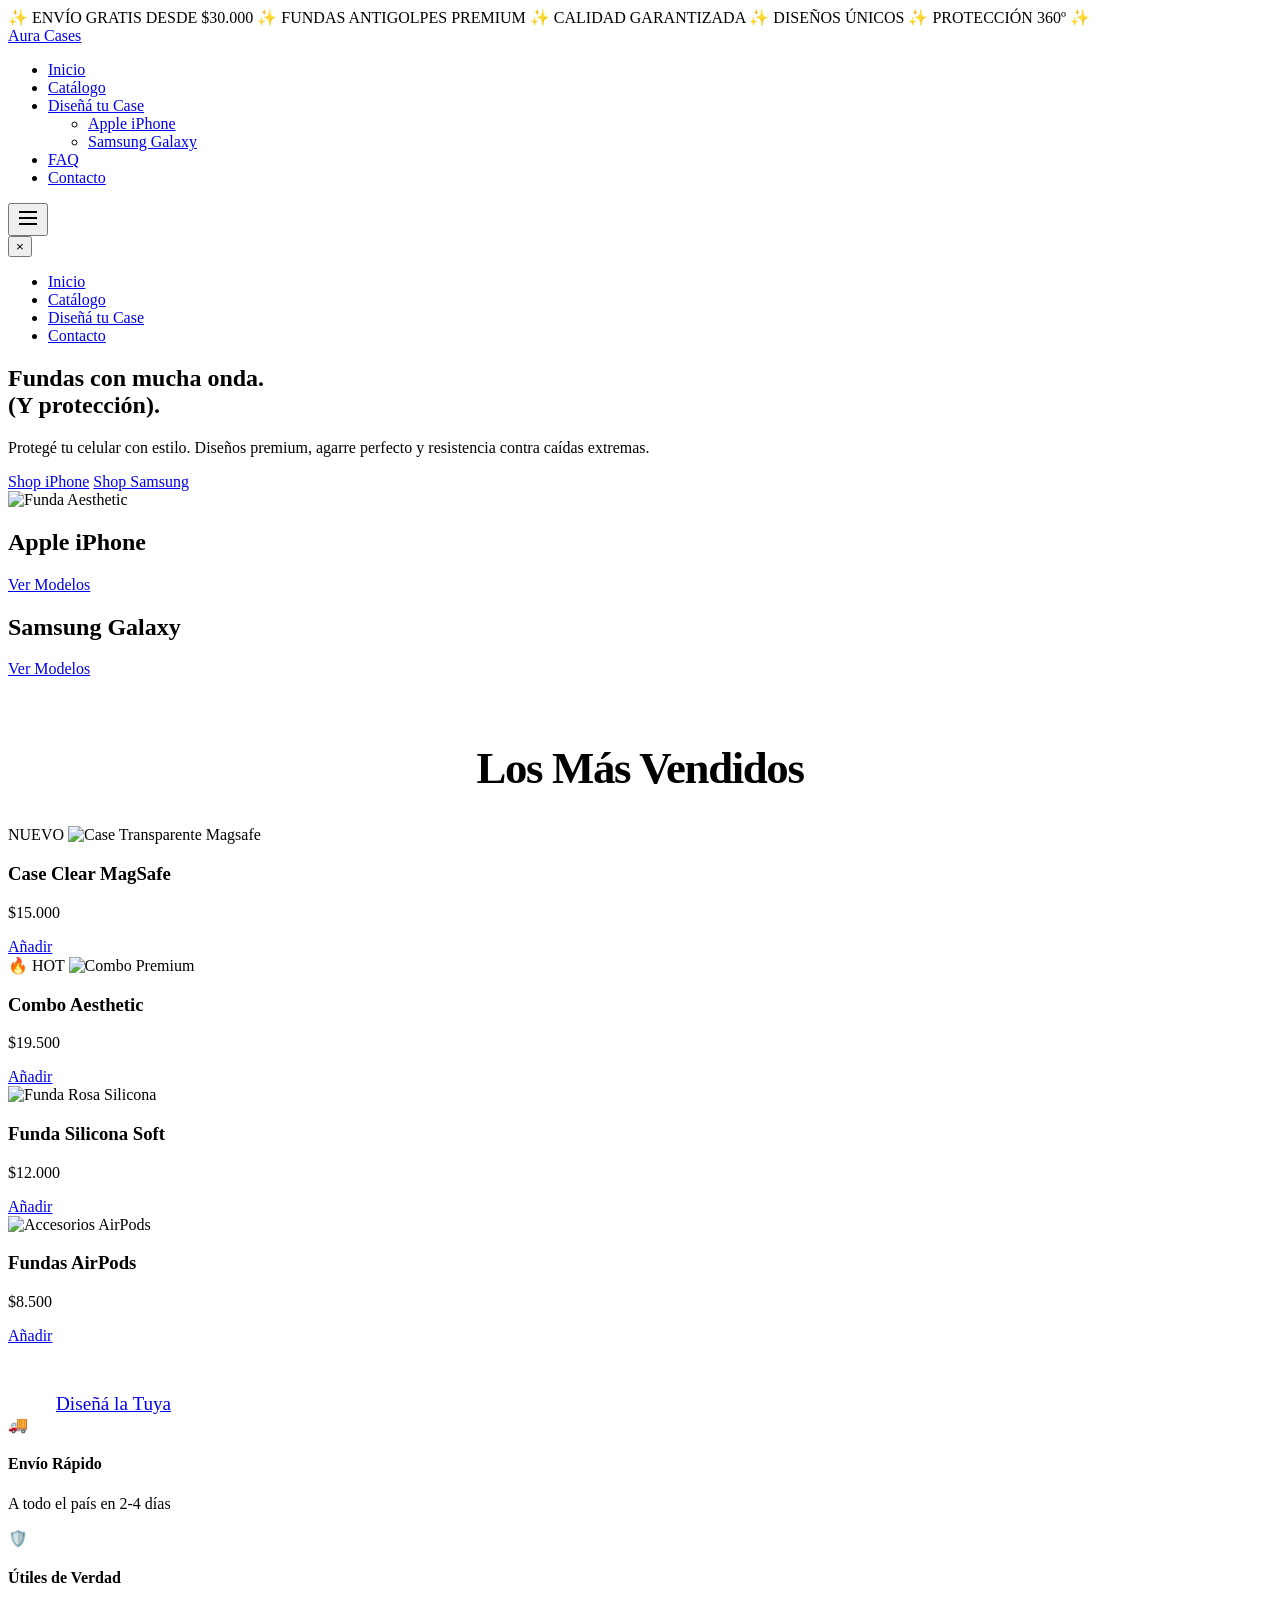
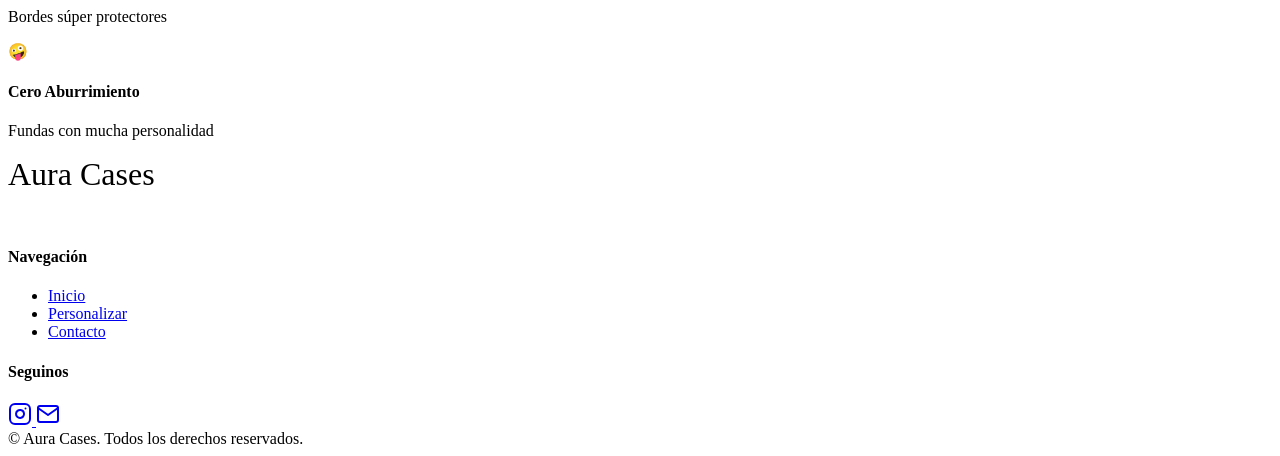
==== index.html @ 3f640c94 "Add files via upload" ====
<!DOCTYPE html>
<html lang="es">

<head>
    <meta charset="UTF-8">
    <meta name="viewport" content="width=device-width, initial-scale=1.0">
    <title>Aura Cases | Fundas con onda y protección</title>
    <meta name="description"
        content="Fundas para iPhone, Samsung y accesorios premium. Personaliza tu celular con Aura Cases.">

    <link rel="preconnect" href="https://fonts.googleapis.com">
    <link rel="preconnect" href="https://fonts.gstatic.com" crossorigin>
    <link href="https://fonts.googleapis.com/css2?family=Inter:wght@400;500;600;700;800;900&display=swap"
        rel="stylesheet">
    <link rel="stylesheet" href="css/styles.css">

    <link rel="stylesheet" type="text/css" href="https://cdn.jsdelivr.net/npm/slick-carousel@1.8.1/slick/slick.css" />
    <link rel="stylesheet" type="text/css"
        href="https://cdn.jsdelivr.net/npm/slick-carousel@1.8.1/slick/slick-theme.css" />
</head>

<body>

    <div class="marquee-bar">
        <span>✨ ENVÍO GRATIS DESDE $30.000 ✨ FUNDAS ANTIGOLPES PREMIUM ✨ CALIDAD GARANTIZADA ✨ DISEÑOS ÚNICOS ✨
            PROTECCIÓN 360º ✨</span>
    </div>

    <header role="banner" style="position: sticky; top:0;">
        <!-- components/header.html -->
        <div class="container nav-wrapper">
            <a href="index.html" class="brand" aria-label="Volver al inicio">Aura Cases</a>

            <!-- Desktop Menu -->
            <nav class="desktopElement" aria-label="Navegación principal">
                <ul class="nav-links">
                    <li><a href="index.html">Inicio</a></li>
                    <li><a href="index.html#productos">Catálogo</a></li>
                    <li>
                        <a href="personalizar.html">Diseñá tu Case</a>
                        <!-- Submenu Example -->
                        <ul class="submenu">
                            <li><a href="personalizar.html?brand=apple">Apple iPhone</a></li>
                            <li><a href="personalizar.html?brand=samsung">Samsung Galaxy</a></li>
                        </ul>
                    </li>
                    <li><a href="index.html#faq">FAQ</a></li>
                    <li><a href="contacto.html">Contacto</a></li>
                </ul>
            </nav>

            <!-- Mobile Menu Toggle -->
            <button class="mobile-menu-btn mobileElement" aria-label="Abrir menú" aria-expanded="false"
                onclick="toggleMobileMenu()">
                <svg width="24" height="24" viewBox="0 0 24 24" fill="none" stroke="currentColor" stroke-width="2">
                    <line x1="3" y1="12" x2="21" y2="12"></line>
                    <line x1="3" y1="6" x2="21" y2="6"></line>
                    <line x1="3" y1="18" x2="21" y2="18"></line>
                </svg>
            </button>
        </div>

        <!-- Mobile Menu Overlay -->
        <div id="mobileOverlay" class="mobile-overlay">
            <button class="close-menu-btn" onclick="toggleMobileMenu()" aria-label="Cerrar menú">×</button>
            <ul class="mobile-nav-links">
                <li><a href="index.html" onclick="toggleMobileMenu()">Inicio</a></li>
                <li><a href="index.html#productos" onclick="toggleMobileMenu()">Catálogo</a></li>
                <li><a href="personalizar.html" onclick="toggleMobileMenu()">Diseñá tu Case</a></li>
                <li><a href="contacto.html" onclick="toggleMobileMenu()">Contacto</a></li>
            </ul>
        </div>

    </header>

    <main id="main-content" role="main" style="margin-top:0;">

        <section class="hero-modern">
            <div class="container hero-grid">
                <div class="hero-text fade-up">
                    <h1>Fundas con mucha onda.<br>(Y protección).</h1>
                    <p>Protegé tu celular con estilo. Diseños premium, agarre perfecto y resistencia contra caídas
                        extremas.</p>
                    <div class="hero-buttons">
                        <a href="personalizar.html?brand=apple" class="btn btn-pill btn-black">Shop iPhone</a>
                        <a href="personalizar.html?brand=samsung" class="btn btn-pill btn-white">Shop Samsung</a>
                    </div>
                </div>
                <div class="hero-image fade-up">
                    <img src="https://images.unsplash.com/photo-1601593346740-925612772716?q=80&w=600&auto=format&fit=crop"
                        alt="Funda Aesthetic" class="floating-case">
                </div>
            </div>
        </section>

        <section class="shop-by-device container fade-up">
            <div class="device-card apple-card">
                <h2>Apple iPhone</h2>
                <a href="personalizar.html?brand=apple" class="btn btn-pill btn-black">Ver Modelos</a>
            </div>
            <div class="device-card samsung-card">
                <h2>Samsung Galaxy</h2>
                <a href="personalizar.html?brand=samsung" class="btn btn-pill btn-black">Ver Modelos</a>
            </div>
        </section>

        <section id="productos" class="container fade-up" style="margin-top: 4rem;">
            <h2 class="section-title"
                style="text-align:center; font-size:2.8rem; margin-bottom: 2rem; font-weight:800; letter-spacing:-0.03em;">
                Los Más Vendidos</h2>

            <div class="product-slider">
                <div class="slider-product-card">
                    <div class="card-inner">
                        <span class="badge new-badge">NUEVO</span>
                        <img src="https://images.unsplash.com/photo-1601593346740-925612772716?q=80&w=400&auto=format&fit=crop"
                            alt="Case Transparente Magsafe" class="slider-img" loading="lazy">
                        <h3>Case Clear MagSafe</h3>
                        <p class="price">$15.000</p>
                        <a href="#" class="btn btn-cart">Añadir</a>
                    </div>
                </div>

                <div class="slider-product-card">
                    <div class="card-inner">
                        <span class="badge hot-badge">🔥 HOT</span>
                        <img src="https://images.unsplash.com/photo-1603313011101-320f26a4f6f6?q=80&w=400&auto=format&fit=crop"
                            alt="Combo Premium" class="slider-img" loading="lazy">
                        <h3>Combo Aesthetic</h3>
                        <p class="price">$19.500</p>
                        <a href="#" class="btn btn-cart">Añadir</a>
                    </div>
                </div>

                <div class="slider-product-card">
                    <div class="card-inner">
                        <img src="https://images.unsplash.com/photo-1541560052-77ec1bbc09f7?q=80&w=400&auto=format&fit=crop"
                            alt="Funda Rosa Silicona" class="slider-img" loading="lazy">
                        <h3>Funda Silicona Soft</h3>
                        <p class="price">$12.000</p>
                        <a href="#" class="btn btn-cart">Añadir</a>
                    </div>
                </div>

                <div class="slider-product-card">
                    <div class="card-inner">
                        <img src="https://images.unsplash.com/photo-1615526675159-e248cba0e7cb?q=80&w=400&auto=format&fit=crop"
                            alt="Accesorios AirPods" class="slider-img" loading="lazy">
                        <h3>Fundas AirPods</h3>
                        <p class="price">$8.500</p>
                        <a href="#" class="btn btn-cart">Añadir</a>
                    </div>
                </div>
            </div>

            <div class="text-center" style="margin-top: 3rem;">
                <a href="personalizar.html" class="btn btn-pill btn-black"
                    style="font-size: 1.2rem; padding: 1.2rem 3rem;">Diseñá la Tuya</a>
            </div>
        </section>

        <section class="features-banner container fade-up">
            <div class="feature-item">
                <span class="feature-emoji">🚚</span>
                <div>
                    <h4>Envío Rápido</h4>
                    <p>A todo el país en 2-4 días</p>
                </div>
            </div>
            <div class="feature-item">
                <span class="feature-emoji">🛡️</span>
                <div>
                    <h4>Útiles de Verdad</h4>
                    <p>Bordes súper protectores</p>
                </div>
            </div>
            <div class="feature-item">
                <span class="feature-emoji">🤪</span>
                <div>
                    <h4>Cero Aburrimiento</h4>
                    <p>Fundas con mucha personalidad</p>
                </div>
            </div>
        </section>

    </main>

    <footer role="contentinfo">
        <!-- components/footer.html -->
        <div class="container">
            <div class="footer-grid">
                <div class="footer-brand-col">
                    <div class="brand" style="font-size: 2rem;">Aura Cases</div>
                    <p style="color: rgba(255,255,255,0.7); margin-top: 1rem;">Creando accesorios únicos para proteger
                        lo que te conecta con el mundo.</p>
                </div>

                <div class="footer-links-col">
                    <h4>Navegación</h4>
                    <ul>
                        <li><a href="index.html">Inicio</a></li>
                        <li><a href="personalizar.html">Personalizar</a></li>
                        <li><a href="contacto.html">Contacto</a></li>
                    </ul>
                </div>

                <div class="footer-social-col">
                    <h4>Seguinos</h4>
                    <div class="social-links">
                        <a href="https://instagram.com" target="_blank" rel="noopener noreferrer"
                            aria-label="Ir a nuestro Instagram">
                            <svg width="24" height="24" viewBox="0 0 24 24" fill="none" stroke="currentColor"
                                stroke-width="2" stroke-linecap="round" stroke-linejoin="round">
                                <rect x="2" y="2" width="20" height="20" rx="5" ry="5"></rect>
                                <path d="M16 11.37A4 4 0 1 1 12.63 8 4 4 0 0 1 16 11.37z"></path>
                                <line x1="17.5" y1="6.5" x2="17.51" y2="6.5"></line>
                            </svg>
                        </a>
                        <a href="mailto:hola@auracases.com" aria-label="Envíarnos un email">
                            <svg width="24" height="24" viewBox="0 0 24 24" fill="none" stroke="currentColor"
                                stroke-width="2" stroke-linecap="round" stroke-linejoin="round">
                                <path d="M4 4h16c1.1 0 2 .9 2 2v12c0 1.1-.9 2-2 2H4c-1.1 0-2-.9-2-2V6c0-1.1.9-2 2-2z">
                                </path>
                                <polyline points="22,6 12,13 2,6"></polyline>
                            </svg>
                        </a>
                    </div>
                </div>
            </div>

            <div class="copyright">
                &copy; <span id="currentYear"></span> Aura Cases. Todos los derechos reservados.
            </div>
        </div>

    </footer>

    <script src="https://code.jquery.com/jquery-3.6.0.min.js"></script>
    <script src="https://cdn.jsdelivr.net/npm/slick-carousel@1.8.1/slick/slick.min.js"></script>
    <script src="js/script.js"></script>
    <script>
        $(document).ready(function () {
            $('.product-slider').slick({
                infinite: true, slidesToShow: 3, slidesToScroll: 1, autoplay: true, autoplaySpeed: 3000, arrows: true, dots: true,
                responsive: [{ breakpoint: 1024, settings: { slidesToShow: 2 } }, { breakpoint: 600, settings: { slidesToShow: 1, arrows: false } }]
            });
        });
    </script>
</body>

</html>
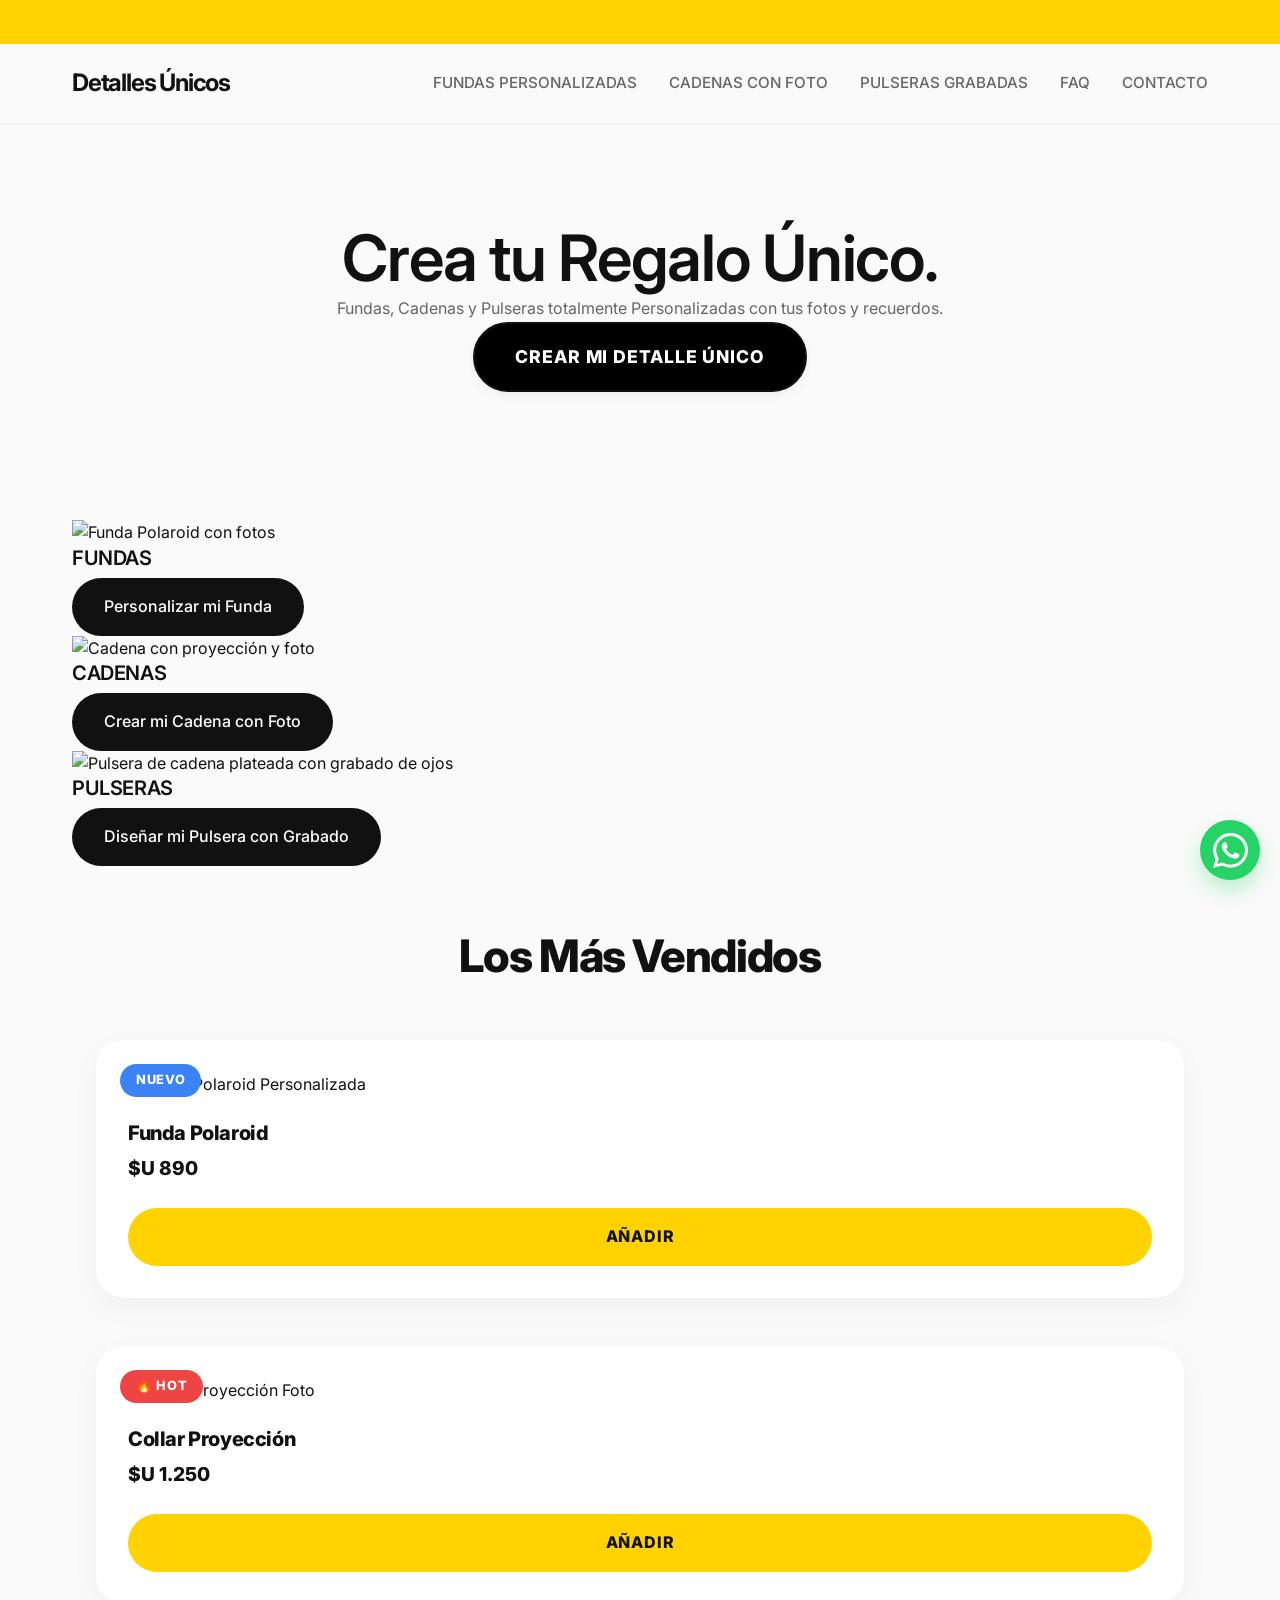
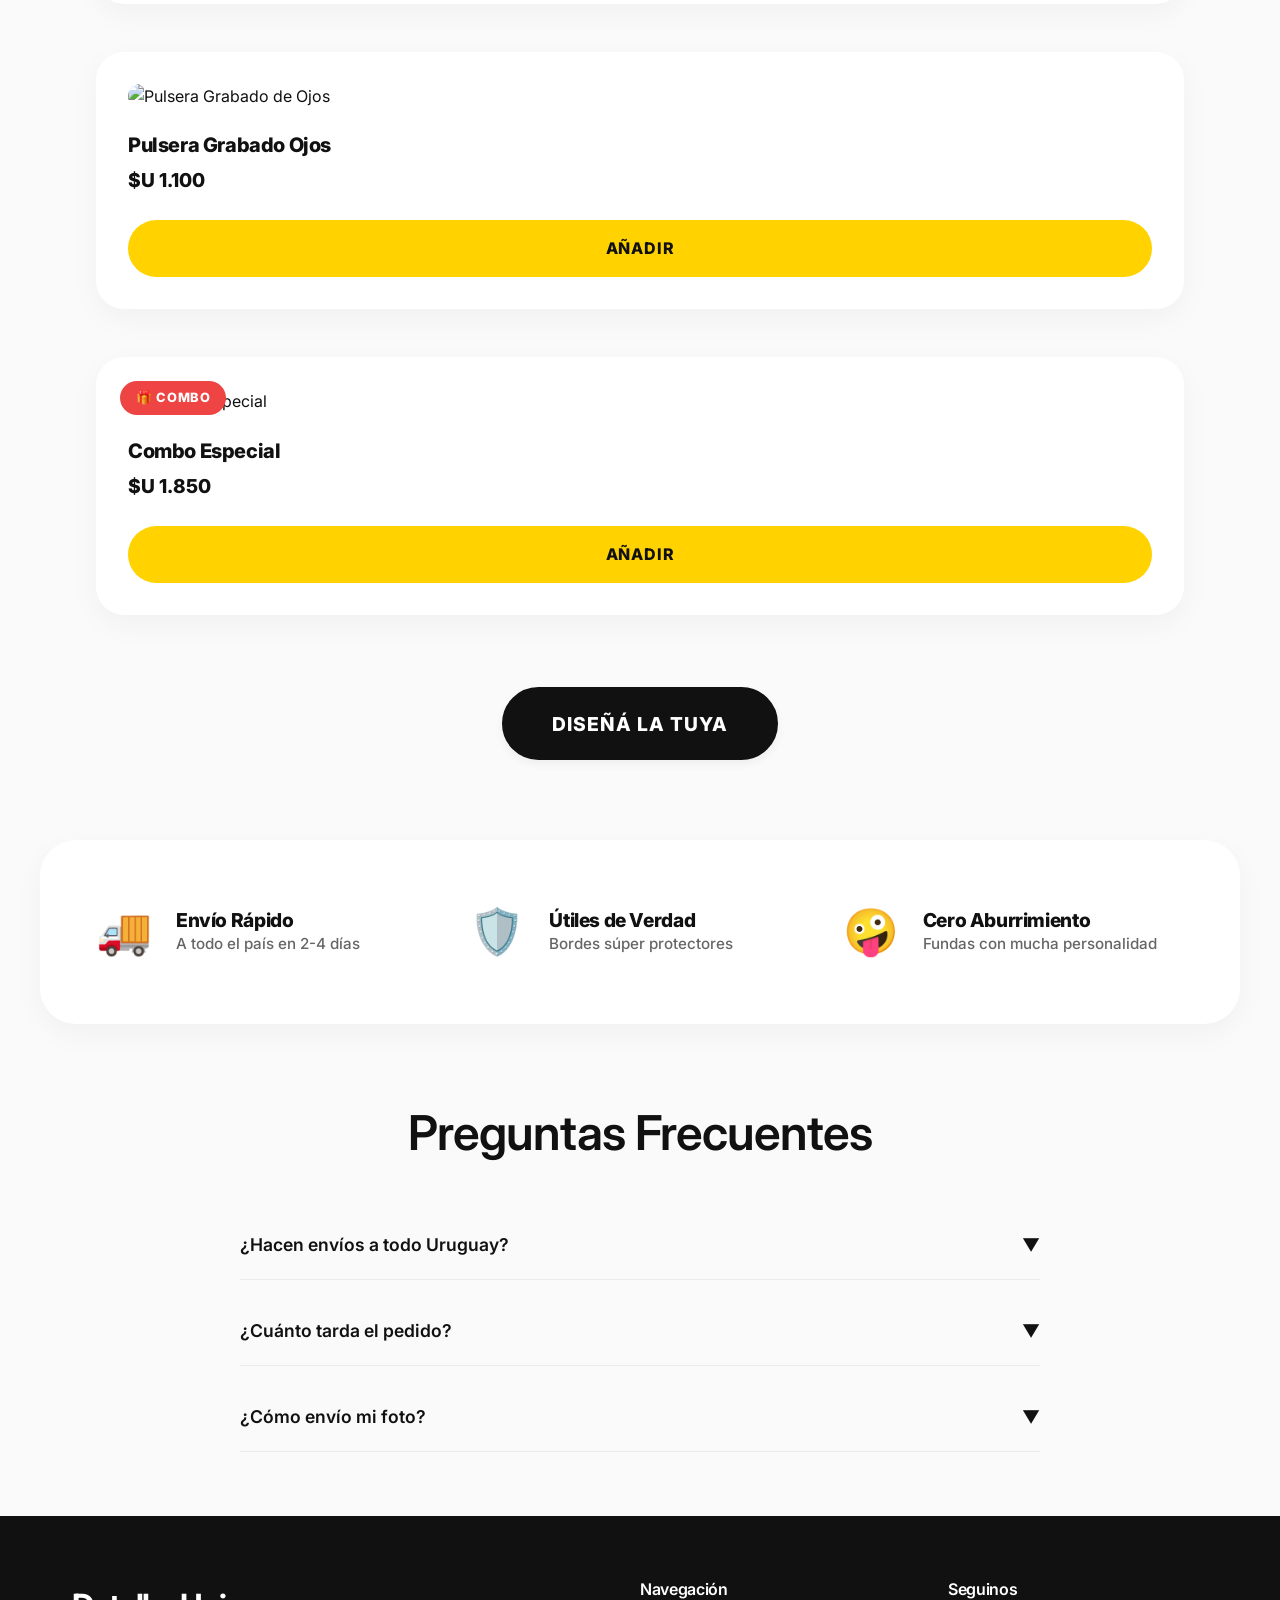
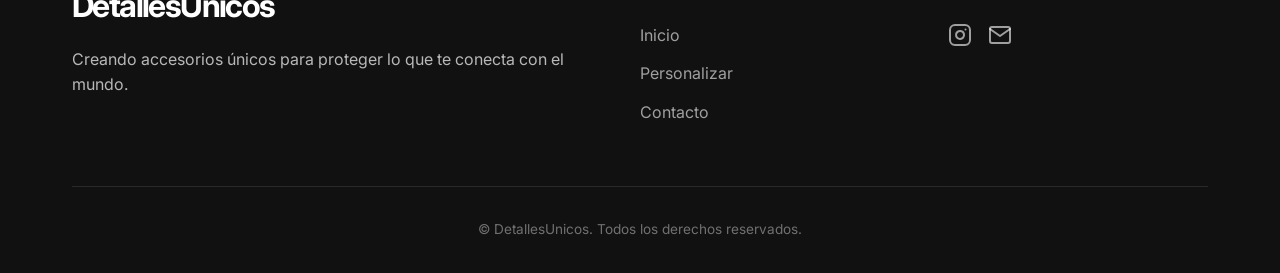
==== commit f7aeef9c: "Add files via upload" ====
--- a/index.html
+++ b/index.html
@@ -4,12 +4,13 @@
 <head>
     <meta charset="UTF-8">
     <meta name="viewport" content="width=device-width, initial-scale=1.0">
-    <title>Aura Cases | Fundas con onda y protección</title>
+    <title>DetallesUnicos | Fundas con onda y protección</title>
     <meta name="description"
-        content="Fundas para iPhone, Samsung y accesorios premium. Personaliza tu celular con Aura Cases.">
+        content="Fundas para iPhone, Samsung y accesorios premium. Personaliza tu celular con DetallesUnicos.">
 
     <link rel="preconnect" href="https://fonts.googleapis.com">
     <link rel="preconnect" href="https://fonts.gstatic.com" crossorigin>
+    <link href="https://fonts.googleapis.com/css2?family=Playfair+Display:ital,wght@0,700;1,700&display=swap" rel="stylesheet">
     <link href="https://fonts.googleapis.com/css2?family=Inter:wght@400;500;600;700;800;900&display=swap"
         rel="stylesheet">
     <link rel="stylesheet" href="css/styles.css">
@@ -29,23 +30,16 @@
     <header role="banner" style="position: sticky; top:0;">
         <!-- components/header.html -->
         <div class="container nav-wrapper">
-            <a href="index.html" class="brand" aria-label="Volver al inicio">Aura Cases</a>
+            <a href="index.html" class="brand brand-logo" aria-label="Volver al inicio">Detalles Únicos</a>
 
             <!-- Desktop Menu -->
             <nav class="desktopElement" aria-label="Navegación principal">
                 <ul class="nav-links">
-                    <li><a href="index.html">Inicio</a></li>
-                    <li><a href="index.html#productos">Catálogo</a></li>
-                    <li>
-                        <a href="personalizar.html">Diseñá tu Case</a>
-                        <!-- Submenu Example -->
-                        <ul class="submenu">
-                            <li><a href="personalizar.html?brand=apple">Apple iPhone</a></li>
-                            <li><a href="personalizar.html?brand=samsung">Samsung Galaxy</a></li>
-                        </ul>
-                    </li>
+                    <li><a href="index.html#fundas">FUNDAS PERSONALIZADAS</a></li>
+                    <li><a href="index.html#cadenas">CADENAS CON FOTO</a></li>
+                    <li><a href="index.html#pulseras">PULSERAS GRABADAS</a></li>
                     <li><a href="index.html#faq">FAQ</a></li>
-                    <li><a href="contacto.html">Contacto</a></li>
+                    <li><a href="contacto.html">CONTACTO</a></li>
                 </ul>
             </nav>
 
@@ -64,10 +58,11 @@
         <div id="mobileOverlay" class="mobile-overlay">
             <button class="close-menu-btn" onclick="toggleMobileMenu()" aria-label="Cerrar menú">×</button>
             <ul class="mobile-nav-links">
-                <li><a href="index.html" onclick="toggleMobileMenu()">Inicio</a></li>
-                <li><a href="index.html#productos" onclick="toggleMobileMenu()">Catálogo</a></li>
-                <li><a href="personalizar.html" onclick="toggleMobileMenu()">Diseñá tu Case</a></li>
-                <li><a href="contacto.html" onclick="toggleMobileMenu()">Contacto</a></li>
+                <li><a href="index.html#fundas" onclick="toggleMobileMenu()">FUNDAS PERSONALIZADAS</a></li>
+                <li><a href="index.html#cadenas" onclick="toggleMobileMenu()">CADENAS CON FOTO</a></li>
+                <li><a href="index.html#pulseras" onclick="toggleMobileMenu()">PULSERAS GRABADAS</a></li>
+                <li><a href="index.html#faq" onclick="toggleMobileMenu()">FAQ</a></li>
+                <li><a href="contacto.html" onclick="toggleMobileMenu()">CONTACTO</a></li>
             </ul>
         </div>
 
@@ -75,32 +70,33 @@
 
     <main id="main-content" role="main" style="margin-top:0;">
 
-        <section class="hero-modern">
-            <div class="container hero-grid">
-                <div class="hero-text fade-up">
-                    <h1>Fundas con mucha onda.<br>(Y protección).</h1>
-                    <p>Protegé tu celular con estilo. Diseños premium, agarre perfecto y resistencia contra caídas
-                        extremas.</p>
-                    <div class="hero-buttons">
-                        <a href="personalizar.html?brand=apple" class="btn btn-pill btn-black">Shop iPhone</a>
-                        <a href="personalizar.html?brand=samsung" class="btn btn-pill btn-white">Shop Samsung</a>
-                    </div>
-                </div>
-                <div class="hero-image fade-up">
-                    <img src="https://images.unsplash.com/photo-1601593346740-925612772716?q=80&w=600&auto=format&fit=crop"
-                        alt="Funda Aesthetic" class="floating-case">
-                </div>
-            </div>
-        </section>
-
-        <section class="shop-by-device container fade-up">
-            <div class="device-card apple-card">
-                <h2>Apple iPhone</h2>
-                <a href="personalizar.html?brand=apple" class="btn btn-pill btn-black">Ver Modelos</a>
-            </div>
-            <div class="device-card samsung-card">
-                <h2>Samsung Galaxy</h2>
-                <a href="personalizar.html?brand=samsung" class="btn btn-pill btn-black">Ver Modelos</a>
+        <section class="hero-boutique fade-up">
+            <div class="container hero-content text-center">
+                <h1>Crea tu Regalo Único.</h1>
+                <p>Fundas, Cadenas y Pulseras totalmente Personalizadas con tus fotos y recuerdos.</p>
+                <div class="hero-buttons" style="justify-content: center;">
+                    <a href="#productos" class="btn btn-pill btn-primary cta-hero">CREAR MI DETALLE ÚNICO</a>
+                </div>
+            </div>
+        </section>
+
+        <section class="featured-categories container fade-up" style="margin-top: 2rem;">
+            <div class="categories-grid-3x">
+                <div class="category-card" id="fundas">
+                    <img src="fundas.jpeg" alt="Funda Polaroid con fotos">
+                    <h3>FUNDAS</h3>
+                    <a href="personalizar.html" class="btn btn-black btn-cate">Personalizar mi Funda</a>
+                </div>
+                <div class="category-card" id="cadenas">
+                    <img src="cadenas.jpeg" alt="Cadena con proyección y foto">
+                    <h3>CADENAS</h3>
+                    <a href="#" class="btn btn-black btn-cate">Crear mi Cadena con Foto</a>
+                </div>
+                <div class="category-card" id="pulseras">
+                    <img src="pulseras.jpeg" alt="Pulsera de cadena plateada con grabado de ojos">
+                    <h3>PULSERAS</h3>
+                    <a href="#" class="btn btn-black btn-cate">Diseñar mi Pulsera con Grabado</a>
+                </div>
             </div>
         </section>
 
@@ -113,10 +109,10 @@
                 <div class="slider-product-card">
                     <div class="card-inner">
                         <span class="badge new-badge">NUEVO</span>
-                        <img src="https://images.unsplash.com/photo-1601593346740-925612772716?q=80&w=400&auto=format&fit=crop"
-                            alt="Case Transparente Magsafe" class="slider-img" loading="lazy">
-                        <h3>Case Clear MagSafe</h3>
-                        <p class="price">$15.000</p>
+                        <img src="fundas.jpeg"
+                            alt="Funda Polaroid Personalizada" class="slider-img" loading="lazy">
+                        <h3>Funda Polaroid</h3>
+                        <p class="price">$U 890</p>
                         <a href="#" class="btn btn-cart">Añadir</a>
                     </div>
                 </div>
@@ -124,30 +120,31 @@
                 <div class="slider-product-card">
                     <div class="card-inner">
                         <span class="badge hot-badge">🔥 HOT</span>
-                        <img src="https://images.unsplash.com/photo-1603313011101-320f26a4f6f6?q=80&w=400&auto=format&fit=crop"
-                            alt="Combo Premium" class="slider-img" loading="lazy">
-                        <h3>Combo Aesthetic</h3>
-                        <p class="price">$19.500</p>
-                        <a href="#" class="btn btn-cart">Añadir</a>
-                    </div>
-                </div>
-
-                <div class="slider-product-card">
-                    <div class="card-inner">
-                        <img src="https://images.unsplash.com/photo-1541560052-77ec1bbc09f7?q=80&w=400&auto=format&fit=crop"
-                            alt="Funda Rosa Silicona" class="slider-img" loading="lazy">
-                        <h3>Funda Silicona Soft</h3>
-                        <p class="price">$12.000</p>
-                        <a href="#" class="btn btn-cart">Añadir</a>
-                    </div>
-                </div>
-
-                <div class="slider-product-card">
-                    <div class="card-inner">
-                        <img src="https://images.unsplash.com/photo-1615526675159-e248cba0e7cb?q=80&w=400&auto=format&fit=crop"
-                            alt="Accesorios AirPods" class="slider-img" loading="lazy">
-                        <h3>Fundas AirPods</h3>
-                        <p class="price">$8.500</p>
+                        <img src="cadenas.jpeg"
+                            alt="Collar Proyección Foto" class="slider-img" loading="lazy">
+                        <h3>Collar Proyección</h3>
+                        <p class="price">$U 1.250</p>
+                        <a href="#" class="btn btn-cart">Añadir</a>
+                    </div>
+                </div>
+
+                <div class="slider-product-card">
+                    <div class="card-inner">
+                        <img src="pulseras.jpeg"
+                            alt="Pulsera Grabado de Ojos" class="slider-img" loading="lazy">
+                        <h3>Pulsera Grabado Ojos</h3>
+                        <p class="price">$U 1.100</p>
+                        <a href="#" class="btn btn-cart">Añadir</a>
+                    </div>
+                </div>
+
+                <div class="slider-product-card">
+                    <div class="card-inner">
+                        <span class="badge hot-badge">🎁 COMBO</span>
+                        <img src="cadenas1.jpeg"
+                            alt="Combo Especial" class="slider-img" loading="lazy">
+                        <h3>Combo Especial</h3>
+                        <p class="price">$U 1.850</p>
                         <a href="#" class="btn btn-cart">Añadir</a>
                     </div>
                 </div>
@@ -183,6 +180,39 @@
             </div>
         </section>
 
+        <section id="faq" class="container fade-up" style="margin-bottom: 4rem;">
+            <h2 class="section-title">Preguntas Frecuentes</h2>
+            <div class="faq-container" style="max-width: 800px; margin: 0 auto;">
+                <div class="faq-item">
+                    <button class="faq-question">
+                        ¿Hacen envíos a todo Uruguay?
+                        <span class="faq-icon">▼</span>
+                    </button>
+                    <div class="faq-answer">
+                        <p>Sí, enviamos por DAC o cadetería propia.</p>
+                    </div>
+                </div>
+                <div class="faq-item">
+                    <button class="faq-question">
+                        ¿Cuánto tarda el pedido?
+                        <span class="faq-icon">▼</span>
+                    </button>
+                    <div class="faq-answer">
+                        <p>Entre 48 y 72 horas hábiles.</p>
+                    </div>
+                </div>
+                <div class="faq-item">
+                    <button class="faq-question">
+                        ¿Cómo envío mi foto?
+                        <span class="faq-icon">▼</span>
+                    </button>
+                    <div class="faq-answer">
+                        <p>Una vez realizada la compra, nos contactamos por WhatsApp para recibir tu imagen.</p>
+                    </div>
+                </div>
+            </div>
+        </section>
+
     </main>
 
     <footer role="contentinfo">
@@ -190,7 +220,7 @@
         <div class="container">
             <div class="footer-grid">
                 <div class="footer-brand-col">
-                    <div class="brand" style="font-size: 2rem;">Aura Cases</div>
+                    <div class="brand" style="font-size: 2rem;">DetallesUnicos</div>
                     <p style="color: rgba(255,255,255,0.7); margin-top: 1rem;">Creando accesorios únicos para proteger
                         lo que te conecta con el mundo.</p>
                 </div>
@@ -216,7 +246,7 @@
                                 <line x1="17.5" y1="6.5" x2="17.51" y2="6.5"></line>
                             </svg>
                         </a>
-                        <a href="mailto:hola@auracases.com" aria-label="Envíarnos un email">
+                        <a href="mailto:hola@detallesunicos.com" aria-label="Envíarnos un email">
                             <svg width="24" height="24" viewBox="0 0 24 24" fill="none" stroke="currentColor"
                                 stroke-width="2" stroke-linecap="round" stroke-linejoin="round">
                                 <path d="M4 4h16c1.1 0 2 .9 2 2v12c0 1.1-.9 2-2 2H4c-1.1 0-2-.9-2-2V6c0-1.1.9-2 2-2z">
@@ -229,7 +259,7 @@
             </div>
 
             <div class="copyright">
-                &copy; <span id="currentYear"></span> Aura Cases. Todos los derechos reservados.
+                &copy; <span id="currentYear"></span> DetallesUnicos. Todos los derechos reservados.
             </div>
         </div>
 
--- a/css/styles.css
+++ b/css/styles.css
@@ -0,0 +1,574 @@
+/* css/styles.css */
+:root {
+    --bg-color: #FAFAFA;
+    --text-main: #111111;
+    --text-muted: #666666;
+    --accent-color: #000000;
+    --card-bg: #FFFFFF;
+    --border-color: #EAEAEA;
+    --hover-bg: #F5F5F5;
+    --transition: all 0.3s cubic-bezier(0.25, 0.8, 0.25, 1);
+    --header-height: 80px;
+}
+
+* {
+    margin: 0;
+    padding: 0;
+    box-sizing: border-box;
+}
+
+html {
+    scroll-behavior: smooth;
+}
+
+body {
+    font-family: 'Inter', -apple-system, BlinkMacSystemFont, "Segoe UI", Roboto, Helvetica, Arial, sans-serif;
+    background-color: var(--bg-color);
+    color: var(--text-main);
+    line-height: 1.6;
+    overflow-x: hidden;
+    display: flex;
+    flex-direction: column;
+    min-height: 100vh;
+}
+
+main {
+    flex: 1;
+    margin-top: var(--header-height);
+}
+
+img {
+    max-width: 100%;
+    display: block;
+}
+
+a {
+    text-decoration: none;
+    color: inherit;
+    transition: var(--transition);
+}
+
+/* Typography */
+h1, h2, h3, h4 {
+    font-weight: 600;
+    line-height: 1.2;
+    letter-spacing: -0.02em;
+}
+
+h1 { font-size: clamp(2.5rem, 5vw, 4rem); }
+h2 { font-size: clamp(2rem, 4vw, 3rem); text-align: center; margin-bottom: 3rem; }
+h3 { font-size: 1.25rem; margin-bottom: 0.5rem; }
+p { color: var(--text-muted); }
+
+/* Utility Classes */
+.container {
+    width: 100%;
+    max-width: 1200px;
+    margin: 0 auto;
+    padding: 0 2rem;
+}
+
+section { padding: 6rem 0; }
+
+.text-center { text-align: center; }
+
+/* Desktop vs Mobile classes */
+.mobileElement { display: none; }
+.desktopElement { display: block; }
+
+/* Buttons */
+.btn {
+    display: inline-flex;
+    align-items: center;
+    justify-content: center;
+    padding: 1rem 2rem;
+    font-size: 1rem;
+    font-weight: 500;
+    border-radius: 50px;
+    cursor: pointer;
+    transition: var(--transition);
+    border: none;
+    text-align: center;
+}
+
+.btn-primary {
+    background-color: var(--accent-color);
+    color: #FFFFFF;
+}
+
+.btn-primary:hover {
+    transform: translateY(-2px);
+    box-shadow: 0 10px 20px rgba(0,0,0,0.1);
+    background-color: #333333;
+}
+
+.btn-outline {
+    border: 1px solid var(--border-color);
+    background: transparent;
+}
+
+.btn-outline:hover {
+    border-color: var(--accent-color);
+    background-color: var(--accent-color);
+    color: #fff;
+}
+
+/* Header & Nav */
+header {
+    position: fixed;
+    top: 0;
+    left: 0;
+    width: 100%;
+    height: var(--header-height);
+    background: rgba(250, 250, 250, 0.9);
+    backdrop-filter: blur(10px);
+    -webkit-backdrop-filter: blur(10px);
+    z-index: 1000;
+    border-bottom: 1px solid rgba(0,0,0,0.05);
+    display: flex;
+    align-items: center;
+}
+
+.nav-wrapper {
+    display: flex;
+    justify-content: space-between;
+    align-items: center;
+    width: 100%;
+}
+
+.brand {
+    font-weight: 700;
+    font-size: 1.5rem;
+    letter-spacing: -0.05em;
+    z-index: 1001;
+}
+
+.nav-links {
+    display: flex;
+    gap: 2rem;
+    list-style: none;
+}
+
+.nav-links li {
+    position: relative;
+}
+
+.nav-links a {
+    font-size: 0.95rem;
+    font-weight: 500;
+    color: var(--text-muted);
+    padding: 0.5rem 0;
+}
+
+.nav-links a:hover {
+    color: var(--text-main);
+}
+
+/* Submenu Dropdown */
+.submenu {
+    display: none;
+    position: absolute;
+    top: 100%;
+    left: 0;
+    background: var(--card-bg);
+    min-width: 200px;
+    box-shadow: 0 10px 30px rgba(0,0,0,0.1);
+    border-radius: 12px;
+    padding: 1rem 0;
+    list-style: none;
+    z-index: 100;
+}
+
+.nav-links li:hover .submenu {
+    display: block;
+    animation: fadeIn 0.2s ease-out;
+}
+
+.submenu li a {
+    display: block;
+    padding: 0.5rem 1.5rem;
+    color: var(--text-muted);
+}
+
+.submenu li a:hover {
+    background: var(--hover-bg);
+    color: var(--text-main);
+}
+
+/* Mobile Menu */
+.mobile-menu-btn {
+    background: none;
+    border: none;
+    cursor: pointer;
+    z-index: 1001;
+}
+
+.mobile-overlay {
+    position: fixed;
+    top: 0;
+    left: 0;
+    width: 100%;
+    height: 100vh;
+    background: var(--card-bg);
+    z-index: 1000;
+    display: flex;
+    flex-direction: column;
+    justify-content: center;
+    align-items: center;
+    transform: translateX(100%);
+    transition: transform 0.4s cubic-bezier(0.25, 0.8, 0.25, 1);
+}
+
+.mobile-overlay.active {
+    transform: translateX(0);
+}
+
+.close-menu-btn {
+    position: absolute;
+    top: 2rem;
+    right: 2rem;
+    font-size: 2rem;
+    background: none;
+    border: none;
+    cursor: pointer;
+}
+
+.mobile-nav-links {
+    list-style: none;
+    text-align: center;
+}
+
+.mobile-nav-links li {
+    margin: 2rem 0;
+}
+
+.mobile-nav-links a {
+    font-size: 1.5rem;
+    font-weight: 600;
+}
+
+/* Footer */
+footer {
+    background-color: var(--text-main);
+    color: #ffffff;
+    padding: 4rem 0 2rem;
+    margin-top: auto;
+}
+
+.footer-grid {
+    display: grid;
+    grid-template-columns: 2fr 1fr 1fr;
+    gap: 3rem;
+    margin-bottom: 3rem;
+}
+
+.footer-links-col h4, .footer-social-col h4 {
+    color: #ffffff;
+    margin-bottom: 1.5rem;
+}
+
+.footer-links-col ul {
+    list-style: none;
+}
+
+.footer-links-col ul li {
+    margin-bottom: 0.8rem;
+}
+
+.footer-links-col a, .social-links a {
+    color: rgba(255,255,255,0.6);   
+}
+.footer-links-col a:hover, .social-links a:hover {
+    color: #ffffff;
+}
+
+.social-links {
+    display: flex;
+    gap: 1rem;
+}
+
+.copyright {
+    color: rgba(255,255,255,0.4);
+    font-size: 0.85rem;
+    border-top: 1px solid rgba(255,255,255,0.1);
+    padding-top: 2rem;
+    text-align: center;
+}
+
+/* Animations using Intersection Observer */
+.fade-up {
+    opacity: 0;
+    transform: translateY(30px);
+    transition: opacity 0.6s ease-out, transform 0.6s ease-out;
+}
+
+.fade-up.visible {
+    opacity: 1;
+    transform: translateY(0);
+}
+
+@keyframes fadeIn {
+    from { opacity: 0; transform: translateY(10px); }
+    to { opacity: 1; transform: translateY(0); }
+}
+
+/* Add generic product grid here since it's used across pages */
+.products-grid {
+    display: grid;
+    grid-template-columns: repeat(auto-fit, minmax(300px, 1fr));
+    gap: 3rem;
+}
+
+/* FAQ Section */
+.faq-container {
+    display: flex;
+    flex-direction: column;
+    gap: 1rem;
+}
+
+.faq-item {
+    border-bottom: 1px solid var(--border-color);
+}
+
+.faq-question {
+    width: 100%;
+    background: none;
+    border: none;
+    padding: 1.5rem 0;
+    display: flex;
+    justify-content: space-between;
+    align-items: center;
+    font-size: 1.1rem;
+    font-weight: 600;
+    font-family: inherit;
+    color: var(--text-main);
+    cursor: pointer;
+    text-align: left;
+}
+
+.faq-icon {
+    transition: transform 0.3s ease;
+}
+
+.faq-question.active .faq-icon {
+    transform: rotate(180deg);
+}
+
+.faq-answer {
+    max-height: 0;
+    overflow: hidden;
+    transition: max-height 0.3s ease;
+}
+
+.faq-answer p {
+    padding-bottom: 1.5rem;
+    color: var(--text-muted);
+}
+
+/* Responsive Overrides */
+@media (max-width: 768px) {
+    .desktopElement { display: none; }
+    .mobileElement { display: block; }
+
+    .footer-grid {
+        grid-template-columns: 1fr;
+        text-align: center;
+    }
+
+    .social-links {
+        justify-content: center;
+    }
+}
+
+/* Camera Bumps */
+.camera-bump {
+    position: absolute;
+    z-index: 10;
+    pointer-events: none;
+    display: none;
+}
+.iphone-15-pro .camera-bump, .iphone-15 .camera-bump, .iphone-14 .camera-bump {
+    display: block;
+    top: 25px;
+    left: 25px;
+    width: 65px;
+    height: 70px;
+    background: #1a1a1a;
+    border-radius: 18px;
+    border: 1px solid #333;
+    box-shadow: inset 0 2px 4px rgba(255,255,255,0.1), 0 4px 6px rgba(0,0,0,0.5);
+    background-image: radial-gradient(circle at 25% 25%, #000 6px, transparent 7px), radial-gradient(circle at 25% 75%, #000 6px, transparent 7px), radial-gradient(circle at 75% 50%, #000 6px, transparent 7px);
+}
+.iphone-15 .camera-bump, .iphone-14 .camera-bump {
+    width: 60px;
+    height: 60px;
+    background-image: radial-gradient(circle at 25% 25%, #000 6px, transparent 7px), radial-gradient(circle at 75% 75%, #000 6px, transparent 7px);
+}
+.s24-ultra { border-radius: 8px !important; }
+.s24-ultra .camera-bump, .s23 .camera-bump {
+    display: block;
+    top: 30px;
+    left: 25px;
+    width: 30px;
+    height: 90px;
+    background: transparent;
+    background-image: radial-gradient(circle at 50% 15%, #1a1a1a 10px, transparent 11px), radial-gradient(circle at 50% 50%, #1a1a1a 10px, transparent 11px), radial-gradient(circle at 50% 85%, #1a1a1a 10px, transparent 11px);
+}
+.s23 { border-radius: 30px !important; }
+/* --- RE-DESIGN MODERN APPLIED HERE --- */
+
+body { font-family: 'Inter', -apple-system, sans-serif; }
+
+.marquee-bar {
+    background: #FFD200; /* Smartish yellow */
+    color: #111;
+    font-weight: 800;
+    font-size: 0.95rem;
+    padding: 0.6rem 0;
+    overflow: hidden;
+    white-space: nowrap;
+    display: flex;
+    z-index: 1002;
+    position: relative;
+    text-transform: uppercase;
+    letter-spacing: 0.05em;
+}
+.marquee-bar span {
+    display: inline-block;
+    padding-left: 100%;
+    animation: marquee 25s linear infinite;
+}
+@keyframes marquee { 0% { transform: translate(0, 0); } 100% { transform: translate(-100%, 0); } }
+
+.hero-modern {
+    background-color: #F4F6F8;
+    padding: 5rem 0 10rem 0;
+    overflow: hidden;
+}
+.hero-grid {
+    display: grid;
+    grid-template-columns: 1fr 1fr;
+    gap: 3rem;
+    align-items: center;
+}
+.hero-text h1 {
+    font-size: clamp(3rem, 5vw, 4.5rem);
+    font-weight: 900;
+    line-height: 1.05;
+    color: #111;
+    margin-bottom: 1.5rem;
+    letter-spacing: -0.04em;
+}
+.hero-text p {
+    font-size: 1.25rem;
+    color: #555;
+    margin-bottom: 2.5rem;
+    max-width: 450px;
+    font-weight: 500;
+}
+.hero-buttons { display: flex; gap: 1rem; flex-wrap: wrap; }
+.btn-pill {
+    padding: 1.2rem 2.5rem;
+    border-radius: 50px;
+    font-weight: 800;
+    font-size: 1.1rem;
+    text-transform: uppercase;
+    letter-spacing: 0.05em;
+    transition: all 0.2s cubic-bezier(0.25, 0.8, 0.25, 1);
+    box-shadow: 0 4px 10px rgba(0,0,0,0.05);
+    display: inline-flex; justify-content: center; align-items: center; text-align: center; border: 2px solid #111;
+}
+.btn-black { background: #111; color: #fff; }
+.btn-black:hover { transform: translateY(-3px); box-shadow: 0 10px 25px rgba(0,0,0,0.2); }
+.btn-white { background: #fff; color: #111; }
+.btn-white:hover { background: #111; color: #fff; transform: translateY(-3px); box-shadow: 0 10px 25px rgba(0,0,0,0.2); }
+
+.hero-image { display: flex; justify-content: center; }
+.floating-case {
+    max-width: 70%;
+    border-radius: 36px;
+    animation: float 6s ease-in-out infinite;
+    filter: drop-shadow(0 30px 40px rgba(0,0,0,0.15));
+}
+@keyframes float {
+    0% { transform: translateY(0px) rotate(-2deg); }
+    50% { transform: translateY(-20px) rotate(2deg); }
+    100% { transform: translateY(0px) rotate(-2deg); }
+}
+
+.shop-by-device {
+    display: grid;
+    grid-template-columns: 1fr 1fr;
+    gap: 2rem;
+    margin-top: -6rem; /* overlap the hero */
+    position: relative;
+    z-index: 10;
+}
+.device-card {
+    border-radius: 36px;
+    padding: 3rem;
+    aspect-ratio: 16/10;
+    display: flex;
+    flex-direction: column;
+    justify-content: center;
+    align-items: flex-start;
+    text-decoration: none;
+    transition: transform 0.3s cubic-bezier(0.25, 0.8, 0.25, 1);
+    box-shadow: 0 10px 30px rgba(0,0,0,0.05);
+}
+.device-card:hover { transform: translateY(-10px); box-shadow: 0 20px 40px rgba(0,0,0,0.1); }
+.device-card h2 { font-weight: 800; font-size: 2.2rem; margin-bottom: 1.5rem; color: #111; letter-spacing:-0.03em; }
+.apple-card { background: #E2E8F0; } /* clean gray-blue */
+.samsung-card { background: #FDE68A; } /* warm yellow */
+
+.slider-product-card { padding: 1.5rem; outline: none; }
+.slider-product-card .card-inner {
+    background: #fff;
+    border-radius: 28px;
+    padding: 2rem;
+    border: none;
+    box-shadow: 0 10px 30px rgba(0,0,0,0.04);
+    position: relative;
+    transition: transform 0.3s ease;
+}
+.slider-product-card .card-inner:hover { transform: translateY(-8px); box-shadow: 0 20px 40px rgba(0,0,0,0.08); }
+.slider-product-card h3 { font-size: 1.25rem; font-weight: 800; margin-bottom: 0.5rem; letter-spacing:-0.02em; }
+.slider-img { border-radius: 20px; margin-bottom: 1.5rem; }
+.price { font-weight: 800; font-size: 1.2rem; color: #111; margin-bottom: 1.5rem; }
+.btn-cart {
+    display: block; width: 100%; border-radius: 50px; background: #FFD200; color: #111; /* Yellow buttons */
+    font-weight: 800; padding: 1rem; border: none; cursor: pointer; transition: 0.2s;
+    text-align: center; text-transform:uppercase; letter-spacing:0.05em;
+}
+.btn-cart:hover { background: #E5BB00; transform: scale(1.02); }
+
+.badge {
+    position: absolute; top: 1.5rem; left: 1.5rem; padding: 0.4rem 1rem; border-radius: 50px;
+    font-size: 0.8rem; font-weight: 800; color: #fff; z-index: 2; letter-spacing:0.05em;
+}
+.new-badge { background: #3B82F6; }
+.hot-badge { background: #EF4444; }
+
+.features-banner {
+    display: grid;
+    grid-template-columns: repeat(3, 1fr);
+    gap: 2rem;
+    background: #fff;
+    border-radius: 36px;
+    padding: 3.5rem;
+    margin-top: 5rem;
+    margin-bottom: 5rem;
+    box-shadow: 0 10px 30px rgba(0,0,0,0.04);
+}
+.feature-item { display: flex; align-items: center; gap: 1.5rem; }
+.feature-emoji { font-size: 2.8rem; }
+.feature-item h4 { margin: 0; font-weight: 800; font-size: 1.2rem; letter-spacing:-0.02em; }
+.feature-item p { margin: 0; color: #666; font-weight: 500; font-size: 0.95rem; }
+
+@media (max-width: 900px) {
+    .hero-grid, .shop-by-device, .features-banner { grid-template-columns: 1fr; }
+    .hero-modern { padding: 4rem 0 15rem 0; text-align: center; } 
+    .hero-buttons { justify-content: center; }
+    .shop-by-device { margin-top: -12rem; }
+    .device-card { aspect-ratio: auto; min-height: 250px; align-items: center; text-align: center; }
+}
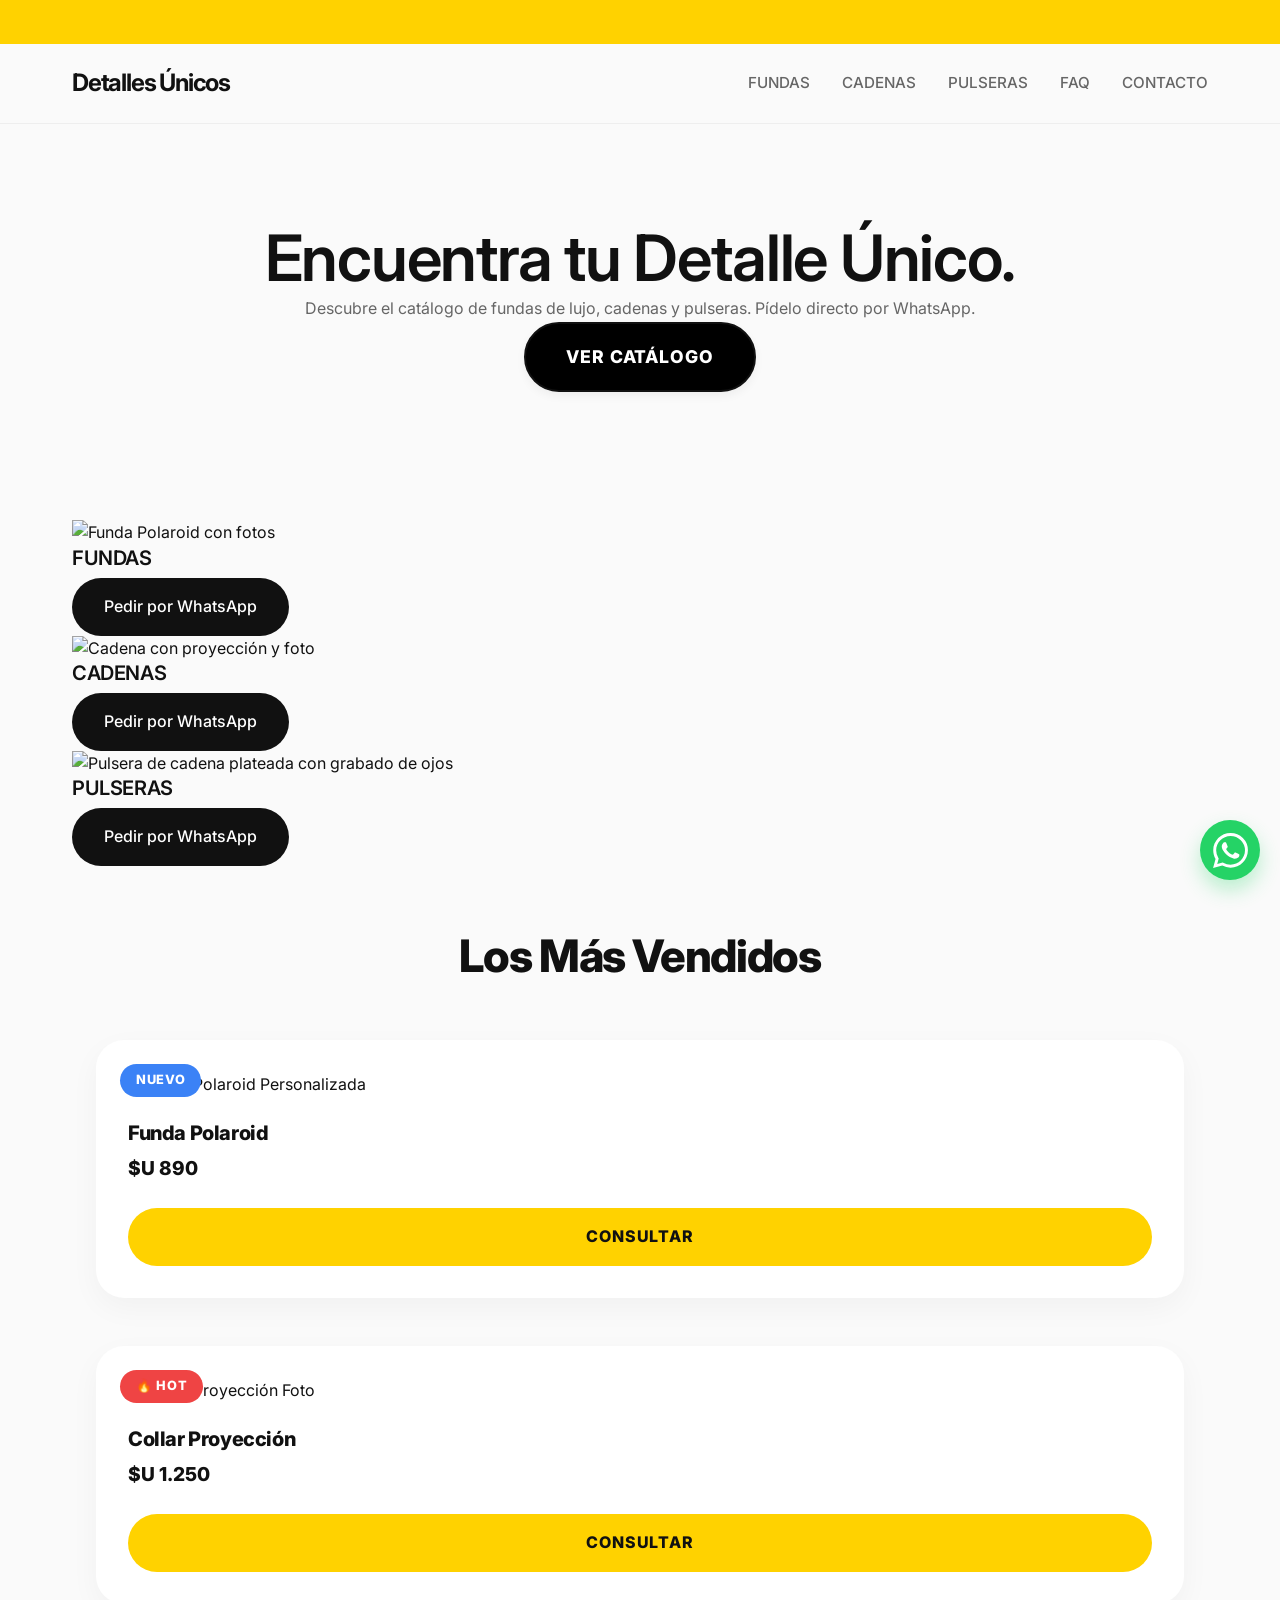
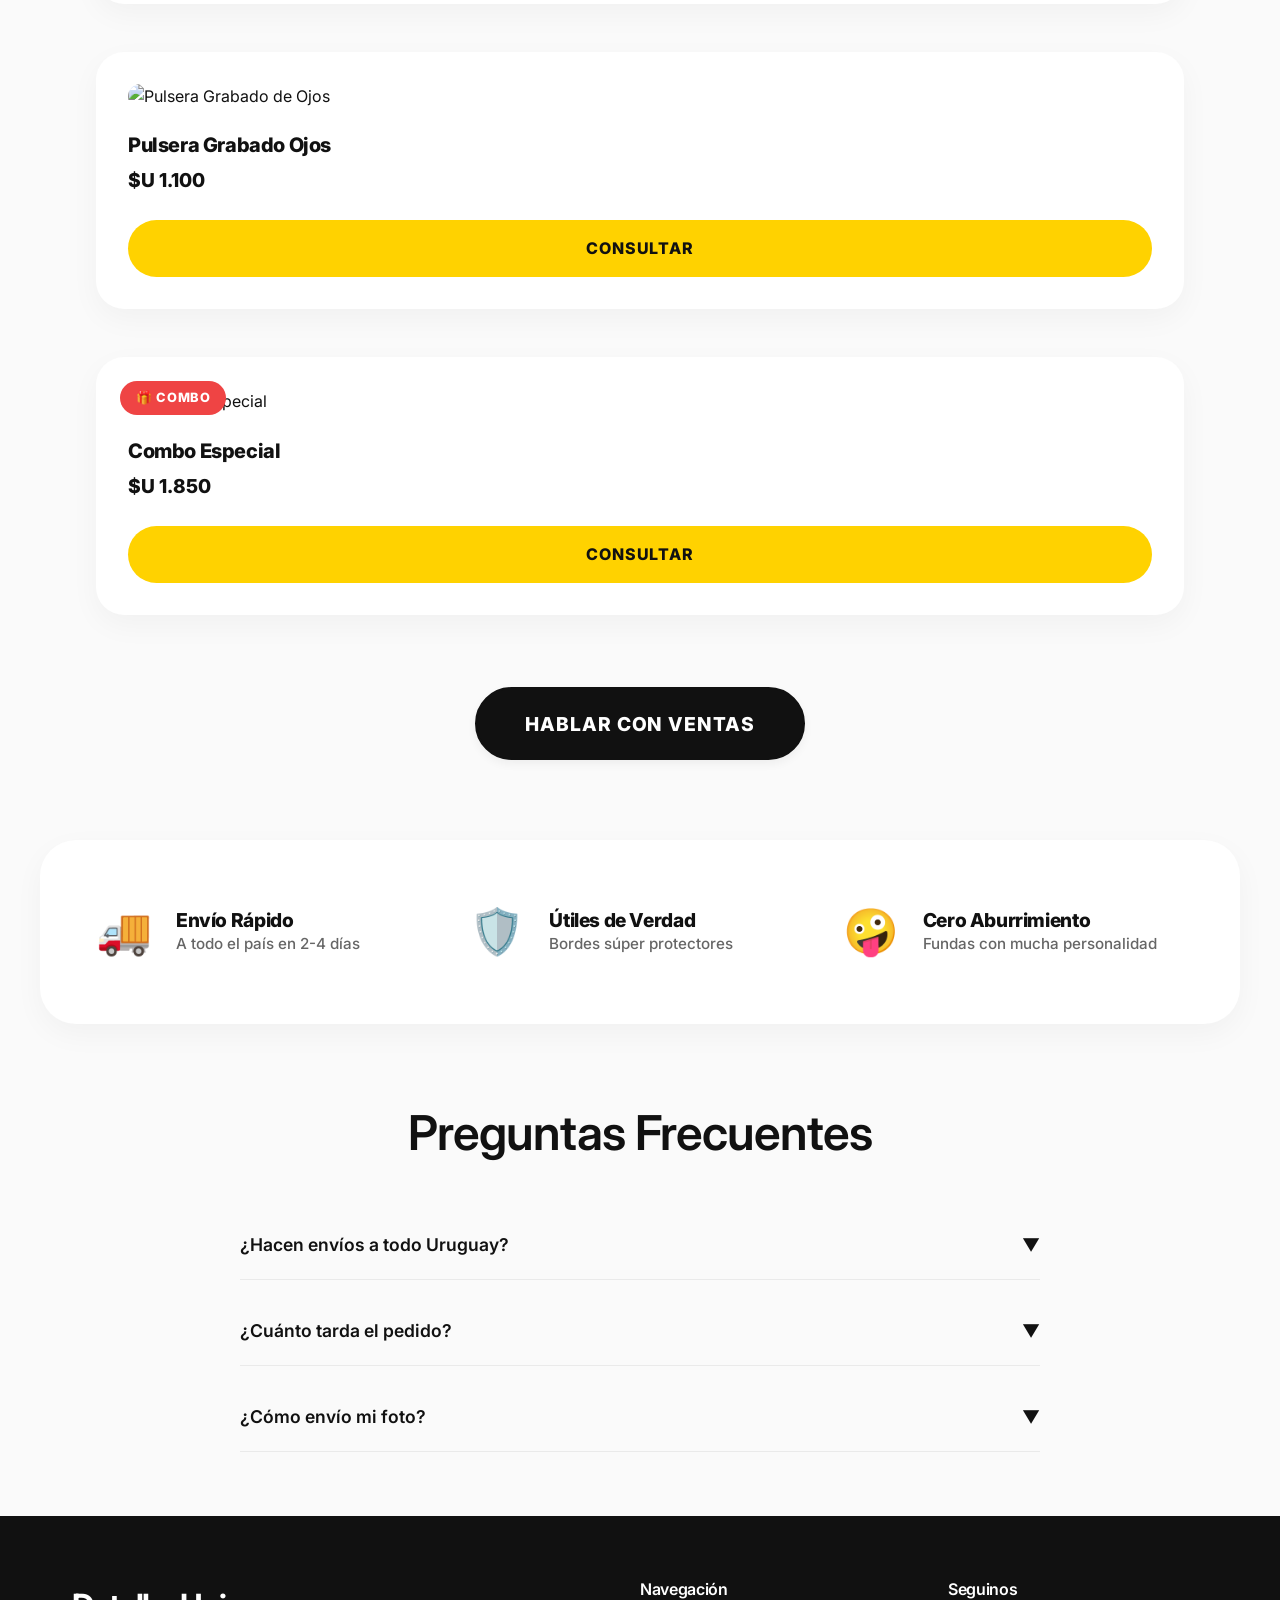
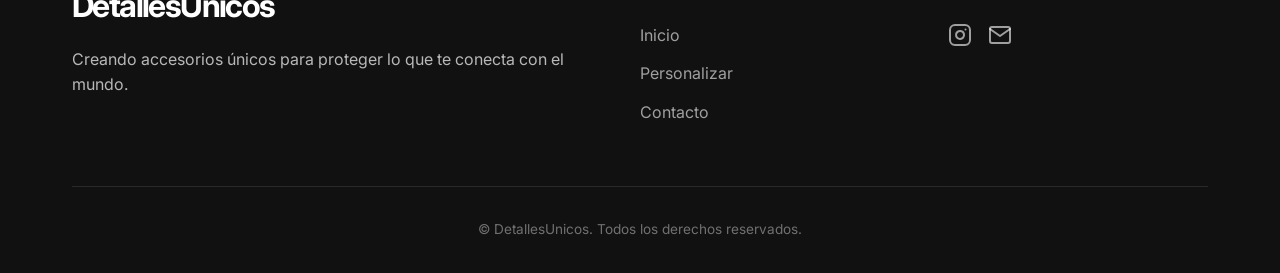
==== commit d603caa9: "Add files via upload" ====
--- a/index.html
+++ b/index.html
@@ -35,10 +35,10 @@
             <!-- Desktop Menu -->
             <nav class="desktopElement" aria-label="Navegación principal">
                 <ul class="nav-links">
-                    <li><a href="index.html#fundas">FUNDAS PERSONALIZADAS</a></li>
-                    <li><a href="index.html#cadenas">CADENAS CON FOTO</a></li>
-                    <li><a href="index.html#pulseras">PULSERAS GRABADAS</a></li>
-                    <li><a href="index.html#faq">FAQ</a></li>
+                    <li><a href="#fundas">FUNDAS</a></li>
+                    <li><a href="#cadenas">CADENAS</a></li>
+                    <li><a href="#pulseras">PULSERAS</a></li>
+                    <li><a href="#faq">FAQ</a></li>
                     <li><a href="contacto.html">CONTACTO</a></li>
                 </ul>
             </nav>
@@ -58,10 +58,10 @@
         <div id="mobileOverlay" class="mobile-overlay">
             <button class="close-menu-btn" onclick="toggleMobileMenu()" aria-label="Cerrar menú">×</button>
             <ul class="mobile-nav-links">
-                <li><a href="index.html#fundas" onclick="toggleMobileMenu()">FUNDAS PERSONALIZADAS</a></li>
-                <li><a href="index.html#cadenas" onclick="toggleMobileMenu()">CADENAS CON FOTO</a></li>
-                <li><a href="index.html#pulseras" onclick="toggleMobileMenu()">PULSERAS GRABADAS</a></li>
-                <li><a href="index.html#faq" onclick="toggleMobileMenu()">FAQ</a></li>
+                <li><a href="#fundas" onclick="toggleMobileMenu()">FUNDAS</a></li>
+                <li><a href="#cadenas" onclick="toggleMobileMenu()">CADENAS</a></li>
+                <li><a href="#pulseras" onclick="toggleMobileMenu()">PULSERAS</a></li>
+                <li><a href="#faq" onclick="toggleMobileMenu()">FAQ</a></li>
                 <li><a href="contacto.html" onclick="toggleMobileMenu()">CONTACTO</a></li>
             </ul>
         </div>
@@ -72,10 +72,10 @@
 
         <section class="hero-boutique fade-up">
             <div class="container hero-content text-center">
-                <h1>Crea tu Regalo Único.</h1>
-                <p>Fundas, Cadenas y Pulseras totalmente Personalizadas con tus fotos y recuerdos.</p>
+                <h1>Encuentra tu Detalle Único.</h1>
+                <p>Descubre el catálogo de fundas de lujo, cadenas y pulseras. Pídelo directo por WhatsApp.</p>
                 <div class="hero-buttons" style="justify-content: center;">
-                    <a href="#productos" class="btn btn-pill btn-primary cta-hero">CREAR MI DETALLE ÚNICO</a>
+                    <a href="#fundas" class="btn btn-pill btn-primary cta-hero">VER CATÁLOGO</a>
                 </div>
             </div>
         </section>
@@ -85,17 +85,17 @@
                 <div class="category-card" id="fundas">
                     <img src="fundas.jpeg" alt="Funda Polaroid con fotos">
                     <h3>FUNDAS</h3>
-                    <a href="personalizar.html" class="btn btn-black btn-cate">Personalizar mi Funda</a>
+                    <a href="https://wa.me/59899000000?text=Hola,%20me%20gustar%C3%ADa%20comprar%20una%20funda" class="btn btn-black btn-cate" target="_blank">Pedir por WhatsApp</a>
                 </div>
                 <div class="category-card" id="cadenas">
                     <img src="cadenas.jpeg" alt="Cadena con proyección y foto">
                     <h3>CADENAS</h3>
-                    <a href="#" class="btn btn-black btn-cate">Crear mi Cadena con Foto</a>
+                    <a href="https://wa.me/59899000000?text=Hola,%20me%20gustar%C3%ADa%20comprar%20una%20cadena" class="btn btn-black btn-cate" target="_blank">Pedir por WhatsApp</a>
                 </div>
                 <div class="category-card" id="pulseras">
                     <img src="pulseras.jpeg" alt="Pulsera de cadena plateada con grabado de ojos">
                     <h3>PULSERAS</h3>
-                    <a href="#" class="btn btn-black btn-cate">Diseñar mi Pulsera con Grabado</a>
+                    <a href="https://wa.me/59899000000?text=Hola,%20me%20gustar%C3%ADa%20comprar%20una%20pulsera" class="btn btn-black btn-cate" target="_blank">Pedir por WhatsApp</a>
                 </div>
             </div>
         </section>
@@ -113,7 +113,7 @@
                             alt="Funda Polaroid Personalizada" class="slider-img" loading="lazy">
                         <h3>Funda Polaroid</h3>
                         <p class="price">$U 890</p>
-                        <a href="#" class="btn btn-cart">Añadir</a>
+                        <a href="https://wa.me/59899000000?text=Hola,%20quisiera%20consultar%20por%20un%20producto" class="btn btn-cart" target="_blank">Consultar</a>
                     </div>
                 </div>
 
@@ -124,7 +124,7 @@
                             alt="Collar Proyección Foto" class="slider-img" loading="lazy">
                         <h3>Collar Proyección</h3>
                         <p class="price">$U 1.250</p>
-                        <a href="#" class="btn btn-cart">Añadir</a>
+                        <a href="https://wa.me/59899000000?text=Hola,%20quisiera%20consultar%20por%20un%20producto" class="btn btn-cart" target="_blank">Consultar</a>
                     </div>
                 </div>
 
@@ -134,7 +134,7 @@
                             alt="Pulsera Grabado de Ojos" class="slider-img" loading="lazy">
                         <h3>Pulsera Grabado Ojos</h3>
                         <p class="price">$U 1.100</p>
-                        <a href="#" class="btn btn-cart">Añadir</a>
+                        <a href="https://wa.me/59899000000?text=Hola,%20quisiera%20consultar%20por%20un%20producto" class="btn btn-cart" target="_blank">Consultar</a>
                     </div>
                 </div>
 
@@ -145,14 +145,14 @@
                             alt="Combo Especial" class="slider-img" loading="lazy">
                         <h3>Combo Especial</h3>
                         <p class="price">$U 1.850</p>
-                        <a href="#" class="btn btn-cart">Añadir</a>
+                        <a href="https://wa.me/59899000000?text=Hola,%20quisiera%20consultar%20por%20un%20producto" class="btn btn-cart" target="_blank">Consultar</a>
                     </div>
                 </div>
             </div>
 
             <div class="text-center" style="margin-top: 3rem;">
-                <a href="personalizar.html" class="btn btn-pill btn-black"
-                    style="font-size: 1.2rem; padding: 1.2rem 3rem;">Diseñá la Tuya</a>
+                <a href="https://wa.me/59899000000" class="btn btn-pill btn-black" target="_blank"
+                    style="font-size: 1.2rem; padding: 1.2rem 3rem;">Hablar con Ventas</a>
             </div>
         </section>
 
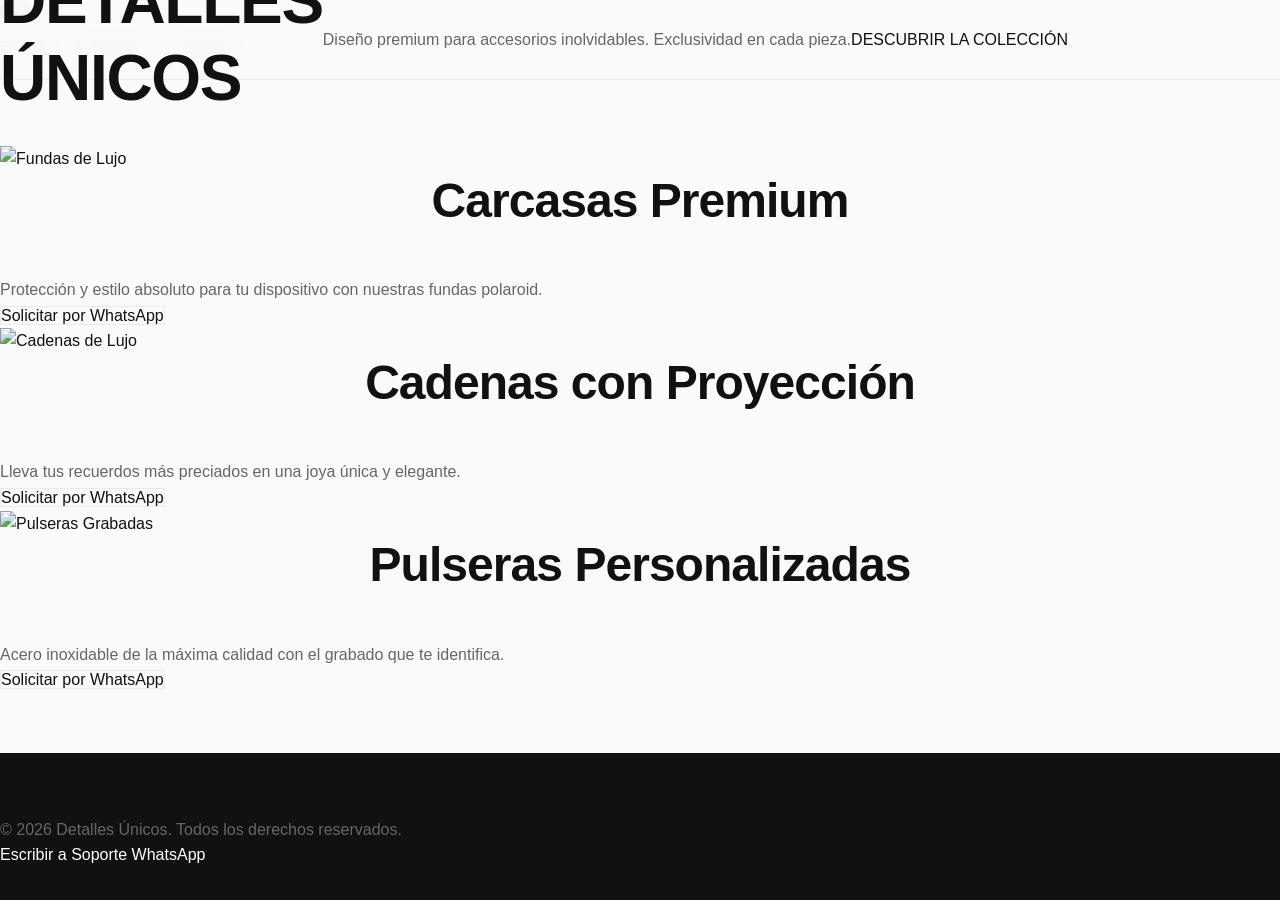
==== commit d5687a18: "Add files via upload" ====
--- a/index.html
+++ b/index.html
@@ -1,281 +1,74 @@
 <!DOCTYPE html>
 <html lang="es">
-
 <head>
     <meta charset="UTF-8">
     <meta name="viewport" content="width=device-width, initial-scale=1.0">
-    <title>DetallesUnicos | Fundas con onda y protección</title>
-    <meta name="description"
-        content="Fundas para iPhone, Samsung y accesorios premium. Personaliza tu celular con DetallesUnicos.">
-
+    <title>Detalles Únicos | Dark Navy</title>
     <link rel="preconnect" href="https://fonts.googleapis.com">
     <link rel="preconnect" href="https://fonts.gstatic.com" crossorigin>
-    <link href="https://fonts.googleapis.com/css2?family=Playfair+Display:ital,wght@0,700;1,700&display=swap" rel="stylesheet">
-    <link href="https://fonts.googleapis.com/css2?family=Inter:wght@400;500;600;700;800;900&display=swap"
-        rel="stylesheet">
+    <link href="https://fonts.googleapis.com/css2?family=Outfit:wght@200;400;700;900&display=swap" rel="stylesheet">
     <link rel="stylesheet" href="css/styles.css">
+</head>
+<body>
+    <div class="ambient-glow"></div>
 
-    <link rel="stylesheet" type="text/css" href="https://cdn.jsdelivr.net/npm/slick-carousel@1.8.1/slick/slick.css" />
-    <link rel="stylesheet" type="text/css"
-        href="https://cdn.jsdelivr.net/npm/slick-carousel@1.8.1/slick/slick-theme.css" />
-</head>
+    <nav class="premium-nav">
+        <a href="#" class="nav-logo">D.U.</a>
+        <div class="nav-links">
+            <a href="#fundas">Fundas</a>
+            <a href="#cadenas">Cadenas</a>
+            <a href="#pulseras">Pulseras</a>
+        </div>
+    </nav>
 
-<body>
-
-    <div class="marquee-bar">
-        <span>✨ ENVÍO GRATIS DESDE $30.000 ✨ FUNDAS ANTIGOLPES PREMIUM ✨ CALIDAD GARANTIZADA ✨ DISEÑOS ÚNICOS ✨
-            PROTECCIÓN 360º ✨</span>
-    </div>
-
-    <header role="banner" style="position: sticky; top:0;">
-        <!-- components/header.html -->
-        <div class="container nav-wrapper">
-            <a href="index.html" class="brand brand-logo" aria-label="Volver al inicio">Detalles Únicos</a>
-
-            <!-- Desktop Menu -->
-            <nav class="desktopElement" aria-label="Navegación principal">
-                <ul class="nav-links">
-                    <li><a href="#fundas">FUNDAS</a></li>
-                    <li><a href="#cadenas">CADENAS</a></li>
-                    <li><a href="#pulseras">PULSERAS</a></li>
-                    <li><a href="#faq">FAQ</a></li>
-                    <li><a href="contacto.html">CONTACTO</a></li>
-                </ul>
-            </nav>
-
-            <!-- Mobile Menu Toggle -->
-            <button class="mobile-menu-btn mobileElement" aria-label="Abrir menú" aria-expanded="false"
-                onclick="toggleMobileMenu()">
-                <svg width="24" height="24" viewBox="0 0 24 24" fill="none" stroke="currentColor" stroke-width="2">
-                    <line x1="3" y1="12" x2="21" y2="12"></line>
-                    <line x1="3" y1="6" x2="21" y2="6"></line>
-                    <line x1="3" y1="18" x2="21" y2="18"></line>
-                </svg>
-            </button>
-        </div>
-
-        <!-- Mobile Menu Overlay -->
-        <div id="mobileOverlay" class="mobile-overlay">
-            <button class="close-menu-btn" onclick="toggleMobileMenu()" aria-label="Cerrar menú">×</button>
-            <ul class="mobile-nav-links">
-                <li><a href="#fundas" onclick="toggleMobileMenu()">FUNDAS</a></li>
-                <li><a href="#cadenas" onclick="toggleMobileMenu()">CADENAS</a></li>
-                <li><a href="#pulseras" onclick="toggleMobileMenu()">PULSERAS</a></li>
-                <li><a href="#faq" onclick="toggleMobileMenu()">FAQ</a></li>
-                <li><a href="contacto.html" onclick="toggleMobileMenu()">CONTACTO</a></li>
-            </ul>
-        </div>
-
+    <header class="hero-section">
+        <h1 class="hero-title">DETALLES<br>ÚNICOS</h1>
+        <p class="hero-subtitle">Diseño premium para accesorios inolvidables. Exclusividad en cada pieza.</p>
+        <a href="#catalogo" class="btn-glow">DESCUBRIR LA COLECCIÓN</a>
     </header>
 
-    <main id="main-content" role="main" style="margin-top:0;">
-
-        <section class="hero-boutique fade-up">
-            <div class="container hero-content text-center">
-                <h1>Encuentra tu Detalle Único.</h1>
-                <p>Descubre el catálogo de fundas de lujo, cadenas y pulseras. Pídelo directo por WhatsApp.</p>
-                <div class="hero-buttons" style="justify-content: center;">
-                    <a href="#fundas" class="btn btn-pill btn-primary cta-hero">VER CATÁLOGO</a>
-                </div>
+    <main id="catalogo" class="catalog-section">
+        <div class="glass-card" id="fundas">
+            <div class="card-image-wrapper">
+                <img src="fundas.jpeg" alt="Fundas de Lujo">
+                <div class="image-overlay"></div>
             </div>
-        </section>
-
-        <section class="featured-categories container fade-up" style="margin-top: 2rem;">
-            <div class="categories-grid-3x">
-                <div class="category-card" id="fundas">
-                    <img src="fundas.jpeg" alt="Funda Polaroid con fotos">
-                    <h3>FUNDAS</h3>
-                    <a href="https://wa.me/59899000000?text=Hola,%20me%20gustar%C3%ADa%20comprar%20una%20funda" class="btn btn-black btn-cate" target="_blank">Pedir por WhatsApp</a>
-                </div>
-                <div class="category-card" id="cadenas">
-                    <img src="cadenas.jpeg" alt="Cadena con proyección y foto">
-                    <h3>CADENAS</h3>
-                    <a href="https://wa.me/59899000000?text=Hola,%20me%20gustar%C3%ADa%20comprar%20una%20cadena" class="btn btn-black btn-cate" target="_blank">Pedir por WhatsApp</a>
-                </div>
-                <div class="category-card" id="pulseras">
-                    <img src="pulseras.jpeg" alt="Pulsera de cadena plateada con grabado de ojos">
-                    <h3>PULSERAS</h3>
-                    <a href="https://wa.me/59899000000?text=Hola,%20me%20gustar%C3%ADa%20comprar%20una%20pulsera" class="btn btn-black btn-cate" target="_blank">Pedir por WhatsApp</a>
-                </div>
-            </div>
-        </section>
-
-        <section id="productos" class="container fade-up" style="margin-top: 4rem;">
-            <h2 class="section-title"
-                style="text-align:center; font-size:2.8rem; margin-bottom: 2rem; font-weight:800; letter-spacing:-0.03em;">
-                Los Más Vendidos</h2>
-
-            <div class="product-slider">
-                <div class="slider-product-card">
-                    <div class="card-inner">
-                        <span class="badge new-badge">NUEVO</span>
-                        <img src="fundas.jpeg"
-                            alt="Funda Polaroid Personalizada" class="slider-img" loading="lazy">
-                        <h3>Funda Polaroid</h3>
-                        <p class="price">$U 890</p>
-                        <a href="https://wa.me/59899000000?text=Hola,%20quisiera%20consultar%20por%20un%20producto" class="btn btn-cart" target="_blank">Consultar</a>
-                    </div>
-                </div>
-
-                <div class="slider-product-card">
-                    <div class="card-inner">
-                        <span class="badge hot-badge">🔥 HOT</span>
-                        <img src="cadenas.jpeg"
-                            alt="Collar Proyección Foto" class="slider-img" loading="lazy">
-                        <h3>Collar Proyección</h3>
-                        <p class="price">$U 1.250</p>
-                        <a href="https://wa.me/59899000000?text=Hola,%20quisiera%20consultar%20por%20un%20producto" class="btn btn-cart" target="_blank">Consultar</a>
-                    </div>
-                </div>
-
-                <div class="slider-product-card">
-                    <div class="card-inner">
-                        <img src="pulseras.jpeg"
-                            alt="Pulsera Grabado de Ojos" class="slider-img" loading="lazy">
-                        <h3>Pulsera Grabado Ojos</h3>
-                        <p class="price">$U 1.100</p>
-                        <a href="https://wa.me/59899000000?text=Hola,%20quisiera%20consultar%20por%20un%20producto" class="btn btn-cart" target="_blank">Consultar</a>
-                    </div>
-                </div>
-
-                <div class="slider-product-card">
-                    <div class="card-inner">
-                        <span class="badge hot-badge">🎁 COMBO</span>
-                        <img src="cadenas1.jpeg"
-                            alt="Combo Especial" class="slider-img" loading="lazy">
-                        <h3>Combo Especial</h3>
-                        <p class="price">$U 1.850</p>
-                        <a href="https://wa.me/59899000000?text=Hola,%20quisiera%20consultar%20por%20un%20producto" class="btn btn-cart" target="_blank">Consultar</a>
-                    </div>
-                </div>
-            </div>
-
-            <div class="text-center" style="margin-top: 3rem;">
-                <a href="https://wa.me/59899000000" class="btn btn-pill btn-black" target="_blank"
-                    style="font-size: 1.2rem; padding: 1.2rem 3rem;">Hablar con Ventas</a>
-            </div>
-        </section>
-
-        <section class="features-banner container fade-up">
-            <div class="feature-item">
-                <span class="feature-emoji">🚚</span>
-                <div>
-                    <h4>Envío Rápido</h4>
-                    <p>A todo el país en 2-4 días</p>
-                </div>
-            </div>
-            <div class="feature-item">
-                <span class="feature-emoji">🛡️</span>
-                <div>
-                    <h4>Útiles de Verdad</h4>
-                    <p>Bordes súper protectores</p>
-                </div>
-            </div>
-            <div class="feature-item">
-                <span class="feature-emoji">🤪</span>
-                <div>
-                    <h4>Cero Aburrimiento</h4>
-                    <p>Fundas con mucha personalidad</p>
-                </div>
-            </div>
-        </section>
-
-        <section id="faq" class="container fade-up" style="margin-bottom: 4rem;">
-            <h2 class="section-title">Preguntas Frecuentes</h2>
-            <div class="faq-container" style="max-width: 800px; margin: 0 auto;">
-                <div class="faq-item">
-                    <button class="faq-question">
-                        ¿Hacen envíos a todo Uruguay?
-                        <span class="faq-icon">▼</span>
-                    </button>
-                    <div class="faq-answer">
-                        <p>Sí, enviamos por DAC o cadetería propia.</p>
-                    </div>
-                </div>
-                <div class="faq-item">
-                    <button class="faq-question">
-                        ¿Cuánto tarda el pedido?
-                        <span class="faq-icon">▼</span>
-                    </button>
-                    <div class="faq-answer">
-                        <p>Entre 48 y 72 horas hábiles.</p>
-                    </div>
-                </div>
-                <div class="faq-item">
-                    <button class="faq-question">
-                        ¿Cómo envío mi foto?
-                        <span class="faq-icon">▼</span>
-                    </button>
-                    <div class="faq-answer">
-                        <p>Una vez realizada la compra, nos contactamos por WhatsApp para recibir tu imagen.</p>
-                    </div>
-                </div>
-            </div>
-        </section>
-
-    </main>
-
-    <footer role="contentinfo">
-        <!-- components/footer.html -->
-        <div class="container">
-            <div class="footer-grid">
-                <div class="footer-brand-col">
-                    <div class="brand" style="font-size: 2rem;">DetallesUnicos</div>
-                    <p style="color: rgba(255,255,255,0.7); margin-top: 1rem;">Creando accesorios únicos para proteger
-                        lo que te conecta con el mundo.</p>
-                </div>
-
-                <div class="footer-links-col">
-                    <h4>Navegación</h4>
-                    <ul>
-                        <li><a href="index.html">Inicio</a></li>
-                        <li><a href="personalizar.html">Personalizar</a></li>
-                        <li><a href="contacto.html">Contacto</a></li>
-                    </ul>
-                </div>
-
-                <div class="footer-social-col">
-                    <h4>Seguinos</h4>
-                    <div class="social-links">
-                        <a href="https://instagram.com" target="_blank" rel="noopener noreferrer"
-                            aria-label="Ir a nuestro Instagram">
-                            <svg width="24" height="24" viewBox="0 0 24 24" fill="none" stroke="currentColor"
-                                stroke-width="2" stroke-linecap="round" stroke-linejoin="round">
-                                <rect x="2" y="2" width="20" height="20" rx="5" ry="5"></rect>
-                                <path d="M16 11.37A4 4 0 1 1 12.63 8 4 4 0 0 1 16 11.37z"></path>
-                                <line x1="17.5" y1="6.5" x2="17.51" y2="6.5"></line>
-                            </svg>
-                        </a>
-                        <a href="mailto:hola@detallesunicos.com" aria-label="Envíarnos un email">
-                            <svg width="24" height="24" viewBox="0 0 24 24" fill="none" stroke="currentColor"
-                                stroke-width="2" stroke-linecap="round" stroke-linejoin="round">
-                                <path d="M4 4h16c1.1 0 2 .9 2 2v12c0 1.1-.9 2-2 2H4c-1.1 0-2-.9-2-2V6c0-1.1.9-2 2-2z">
-                                </path>
-                                <polyline points="22,6 12,13 2,6"></polyline>
-                            </svg>
-                        </a>
-                    </div>
-                </div>
-            </div>
-
-            <div class="copyright">
-                &copy; <span id="currentYear"></span> DetallesUnicos. Todos los derechos reservados.
+            <div class="card-content">
+                <h2>Carcasas Premium</h2>
+                <p>Protección y estilo absoluto para tu dispositivo con nuestras fundas polaroid.</p>
+                <a href="https://wa.me/59899000000?text=Hola,%20me%20gustaría%20comprar%20una%20funda" target="_blank" class="btn-outline">Solicitar por WhatsApp</a>
             </div>
         </div>
 
+        <div class="glass-card reverse" id="cadenas">
+            <div class="card-image-wrapper">
+                <img src="cadenas.jpeg" alt="Cadenas de Lujo">
+                <div class="image-overlay"></div>
+            </div>
+            <div class="card-content">
+                <h2>Cadenas con Proyección</h2>
+                <p>Lleva tus recuerdos más preciados en una joya única y elegante.</p>
+                <a href="https://wa.me/59899000000?text=Hola,%20me%20gustaría%20comprar%20una%20cadena" target="_blank" class="btn-outline">Solicitar por WhatsApp</a>
+            </div>
+        </div>
+
+        <div class="glass-card" id="pulseras">
+            <div class="card-image-wrapper">
+                <img src="pulseras.jpeg" alt="Pulseras Grabadas">
+                <div class="image-overlay"></div>
+            </div>
+            <div class="card-content">
+                <h2>Pulseras Personalizadas</h2>
+                <p>Acero inoxidable de la máxima calidad con el grabado que te identifica.</p>
+                <a href="https://wa.me/59899000000?text=Hola,%20me%20gustaría%20comprar%20una%20pulsera" target="_blank" class="btn-outline">Solicitar por WhatsApp</a>
+            </div>
+        </div>
+    </main>
+
+    <footer class="minimal-footer">
+        <p>© 2026 Detalles Únicos. Todos los derechos reservados.</p>
+        <a href="https://wa.me/59899000000" target="_blank">Escribir a Soporte WhatsApp</a>
     </footer>
 
-    <script src="https://code.jquery.com/jquery-3.6.0.min.js"></script>
-    <script src="https://cdn.jsdelivr.net/npm/slick-carousel@1.8.1/slick/slick.min.js"></script>
-    <script src="js/script.js"></script>
-    <script>
-        $(document).ready(function () {
-            $('.product-slider').slick({
-                infinite: true, slidesToShow: 3, slidesToScroll: 1, autoplay: true, autoplaySpeed: 3000, arrows: true, dots: true,
-                responsive: [{ breakpoint: 1024, settings: { slidesToShow: 2 } }, { breakpoint: 600, settings: { slidesToShow: 1, arrows: false } }]
-            });
-        });
-    </script>
 </body>
-
 </html>
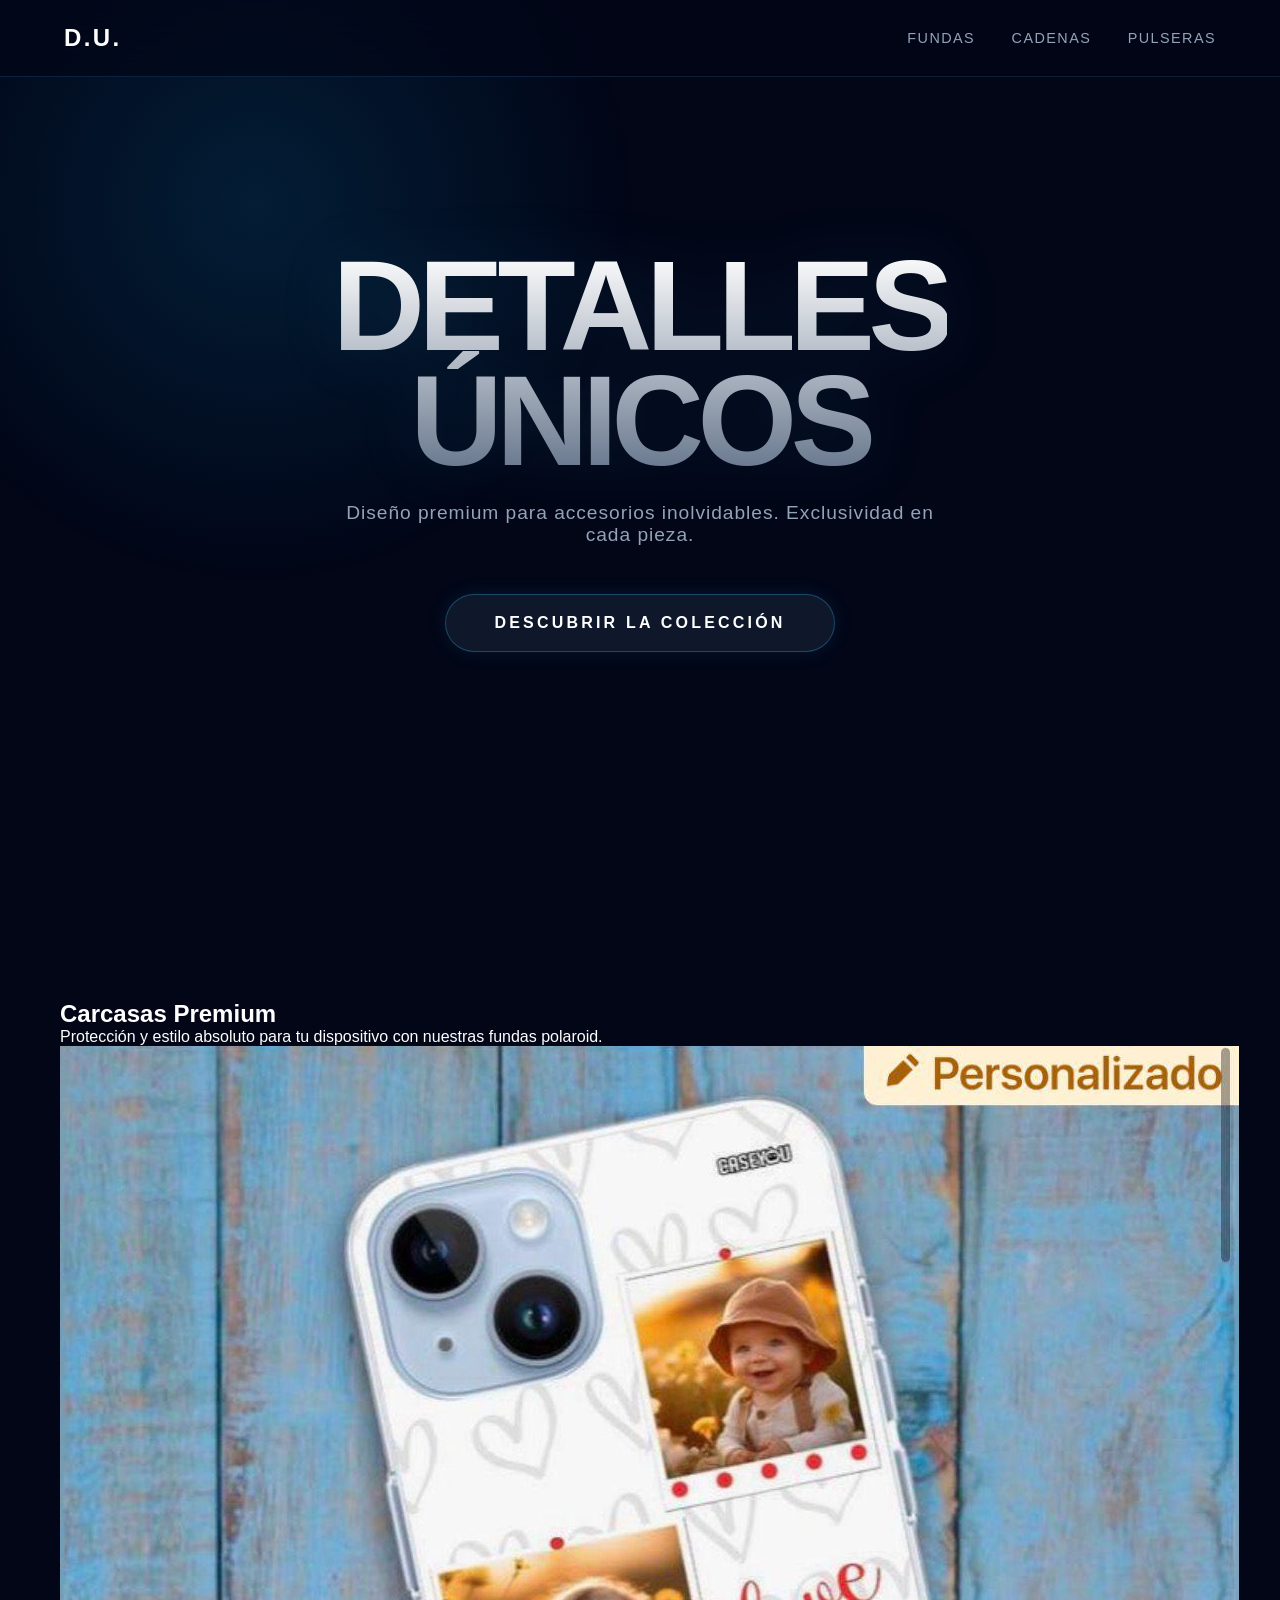
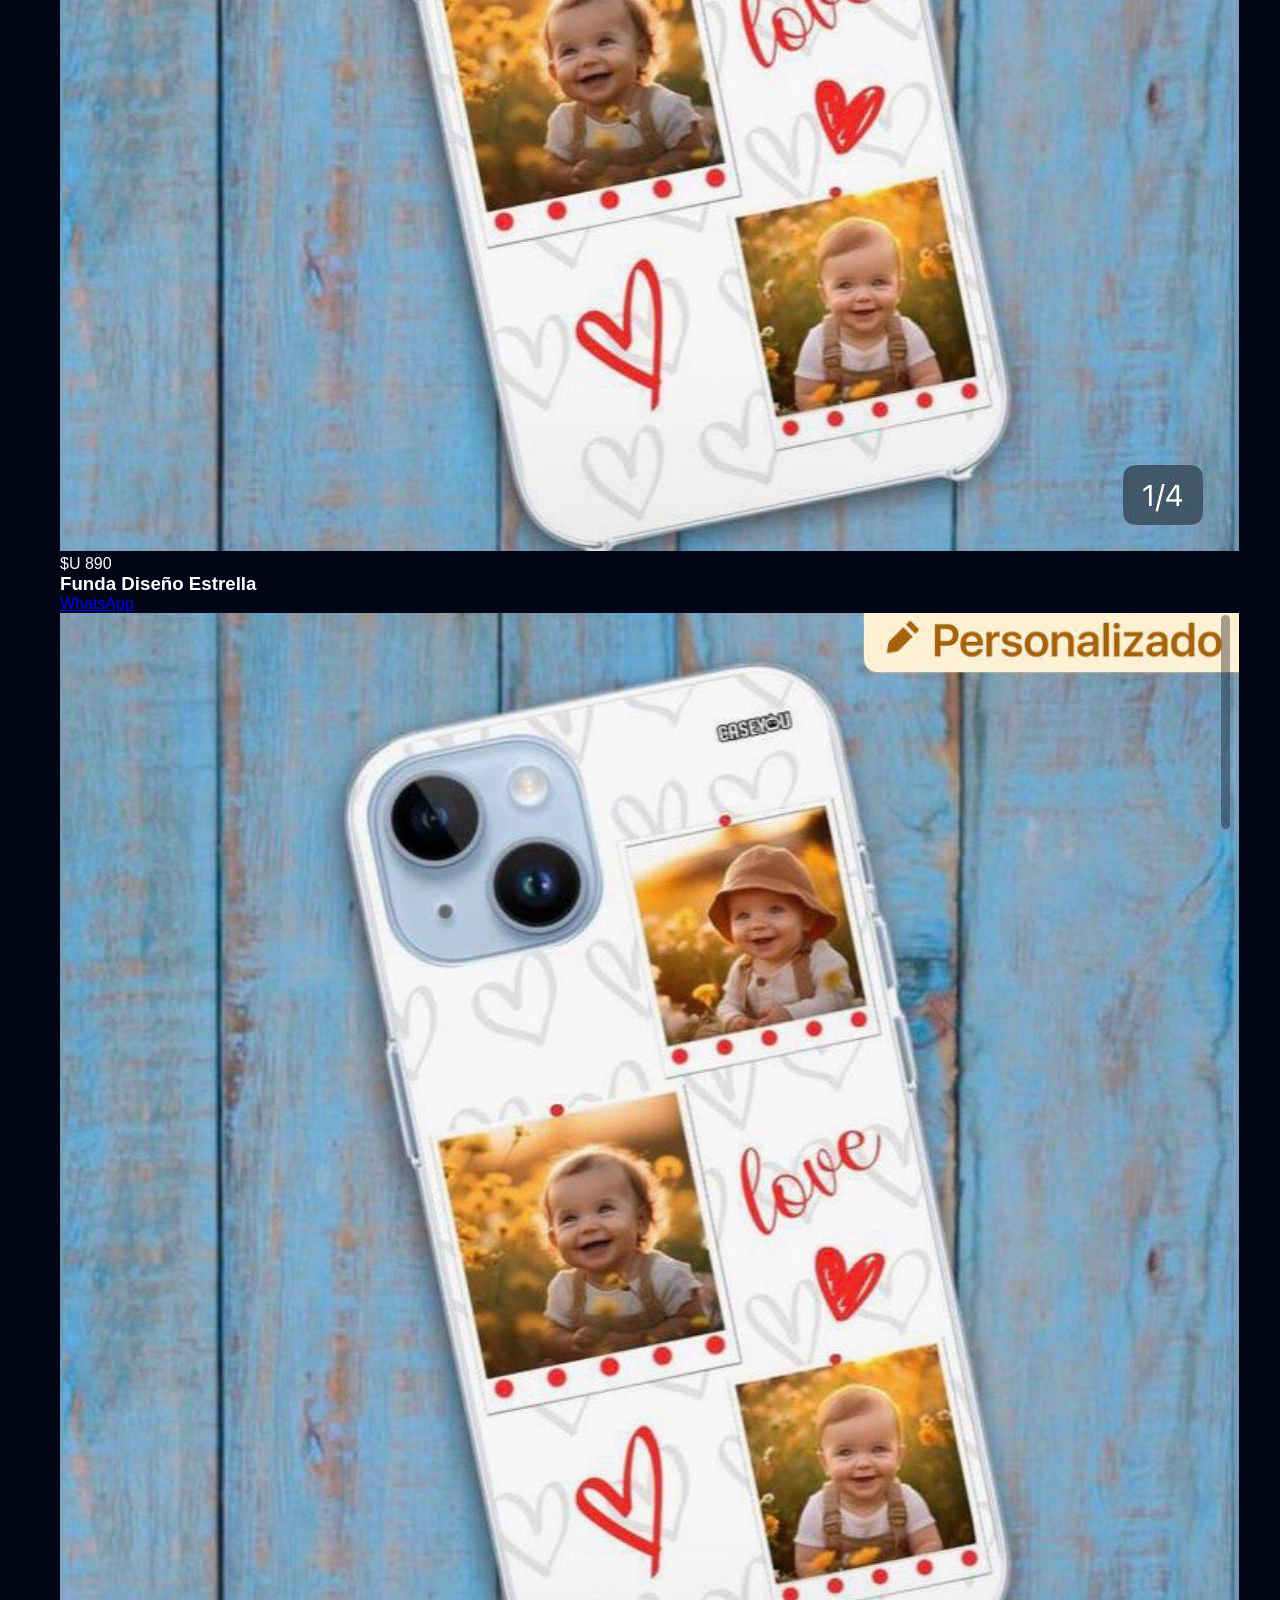
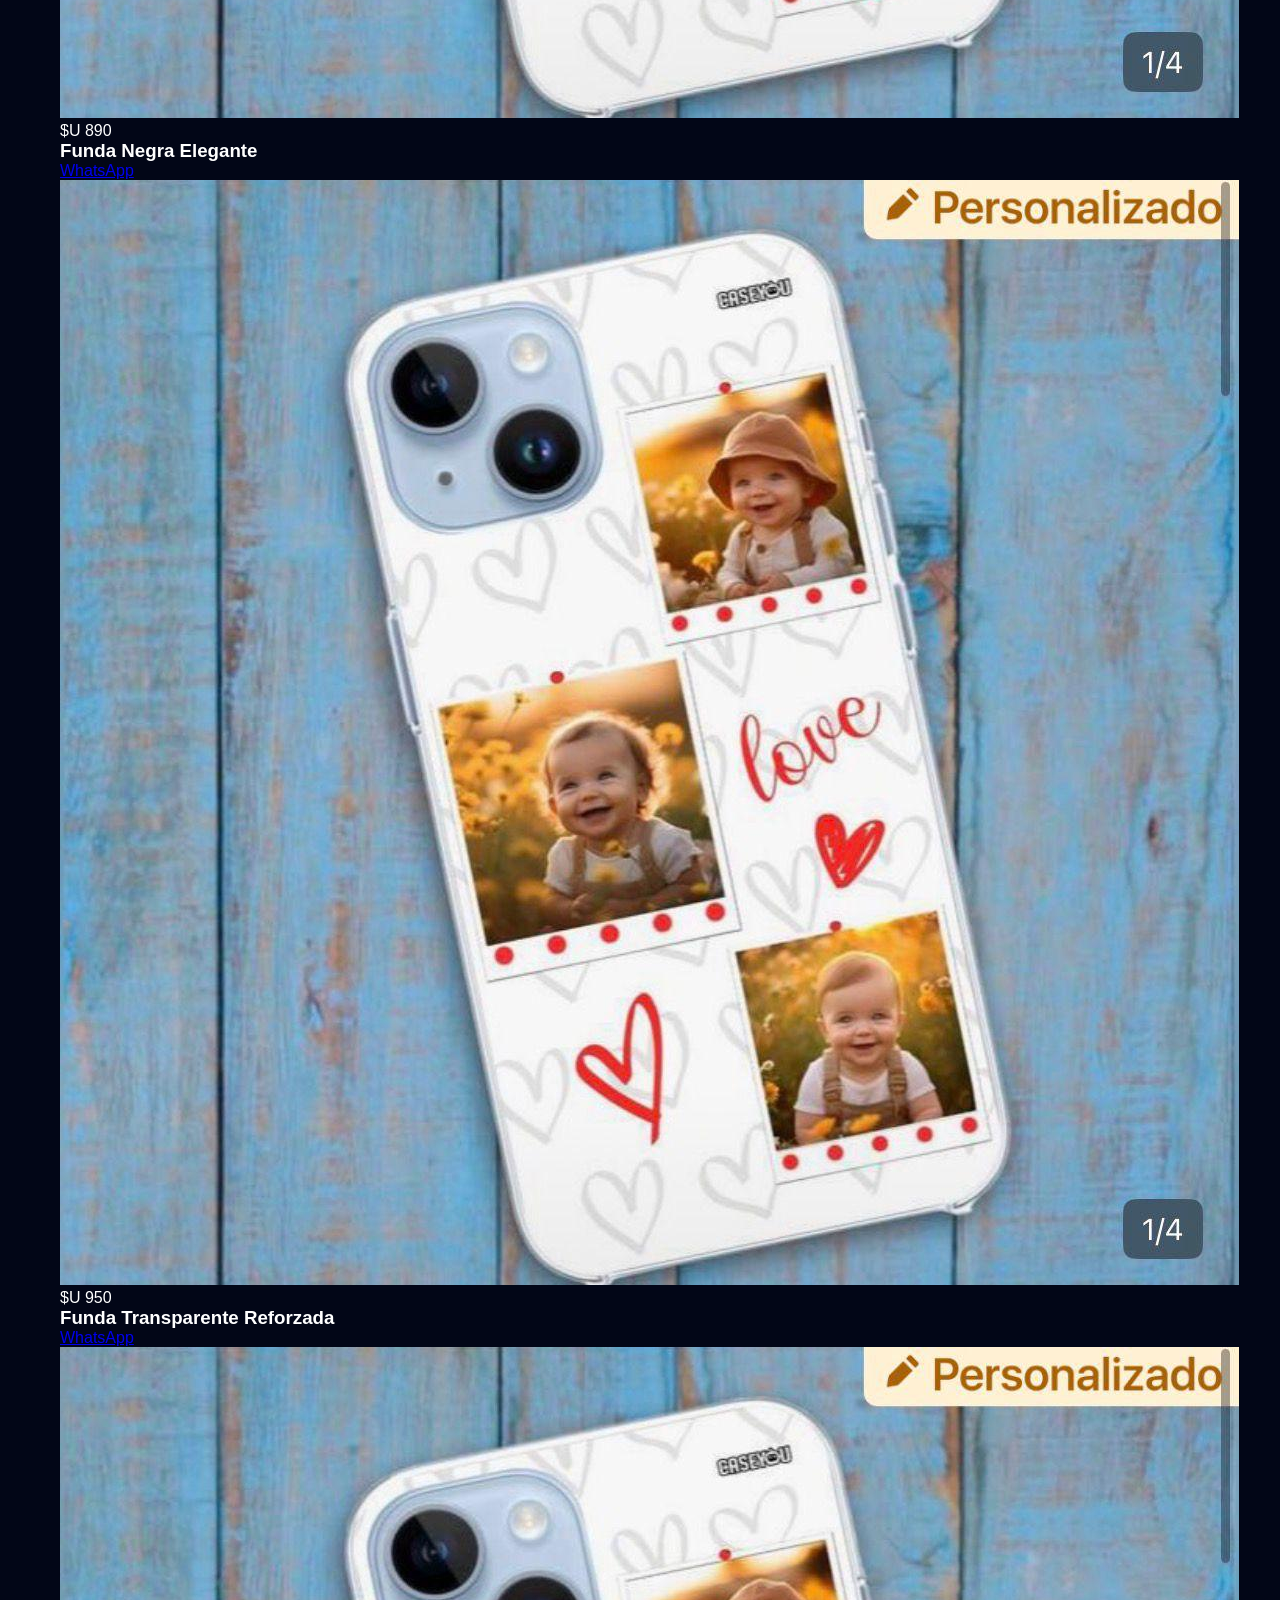
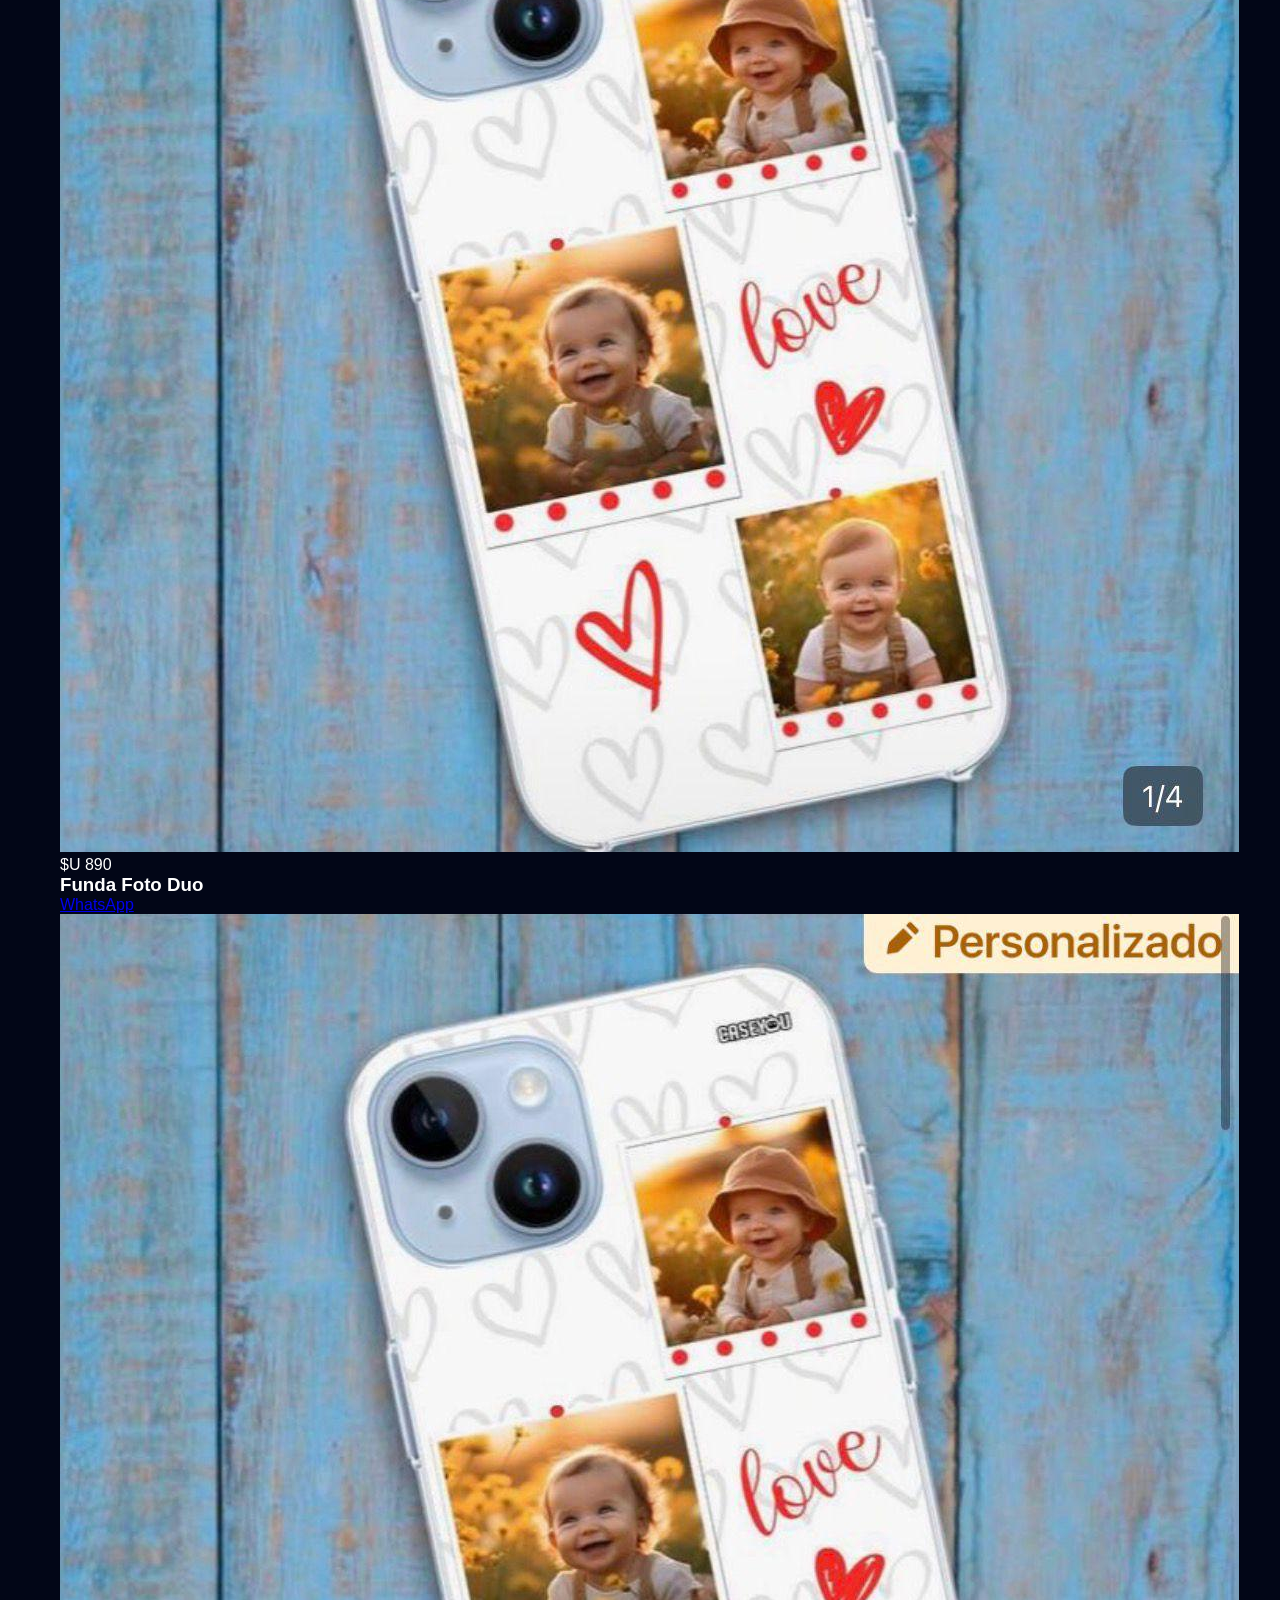
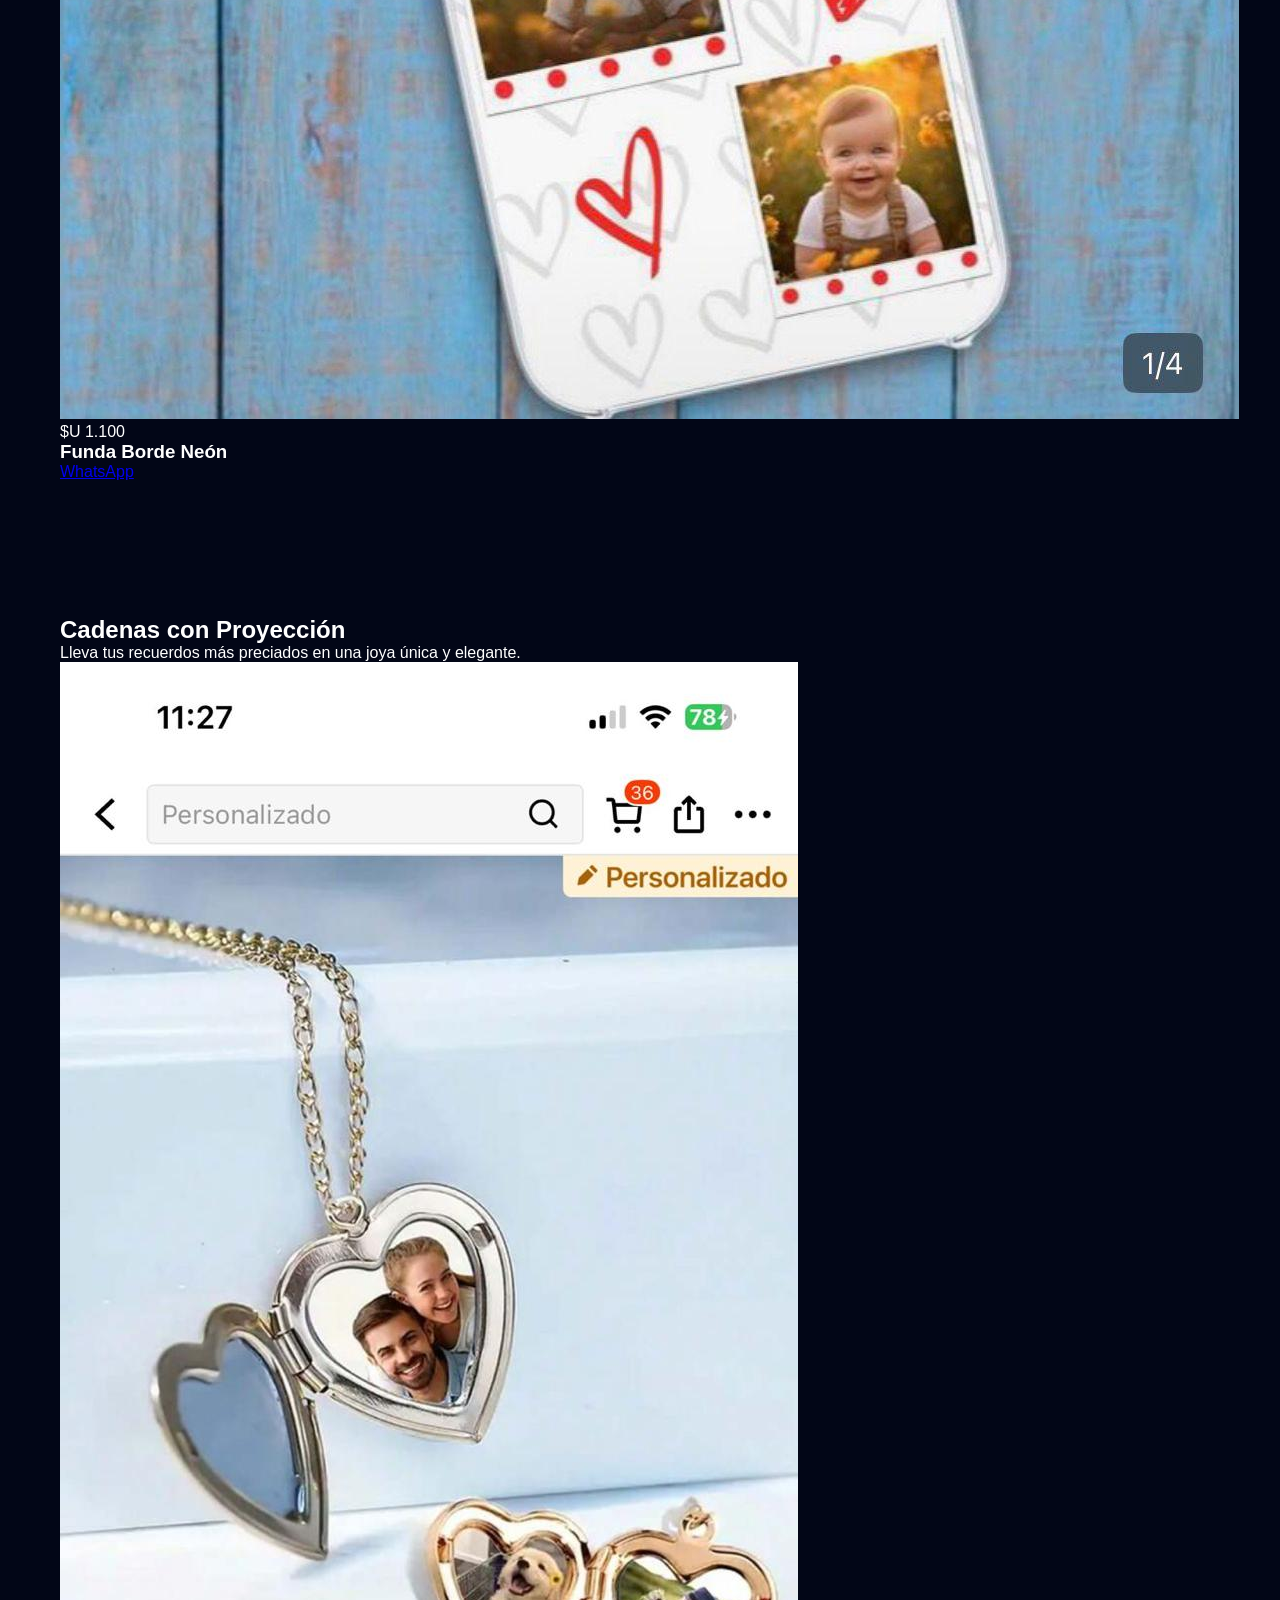
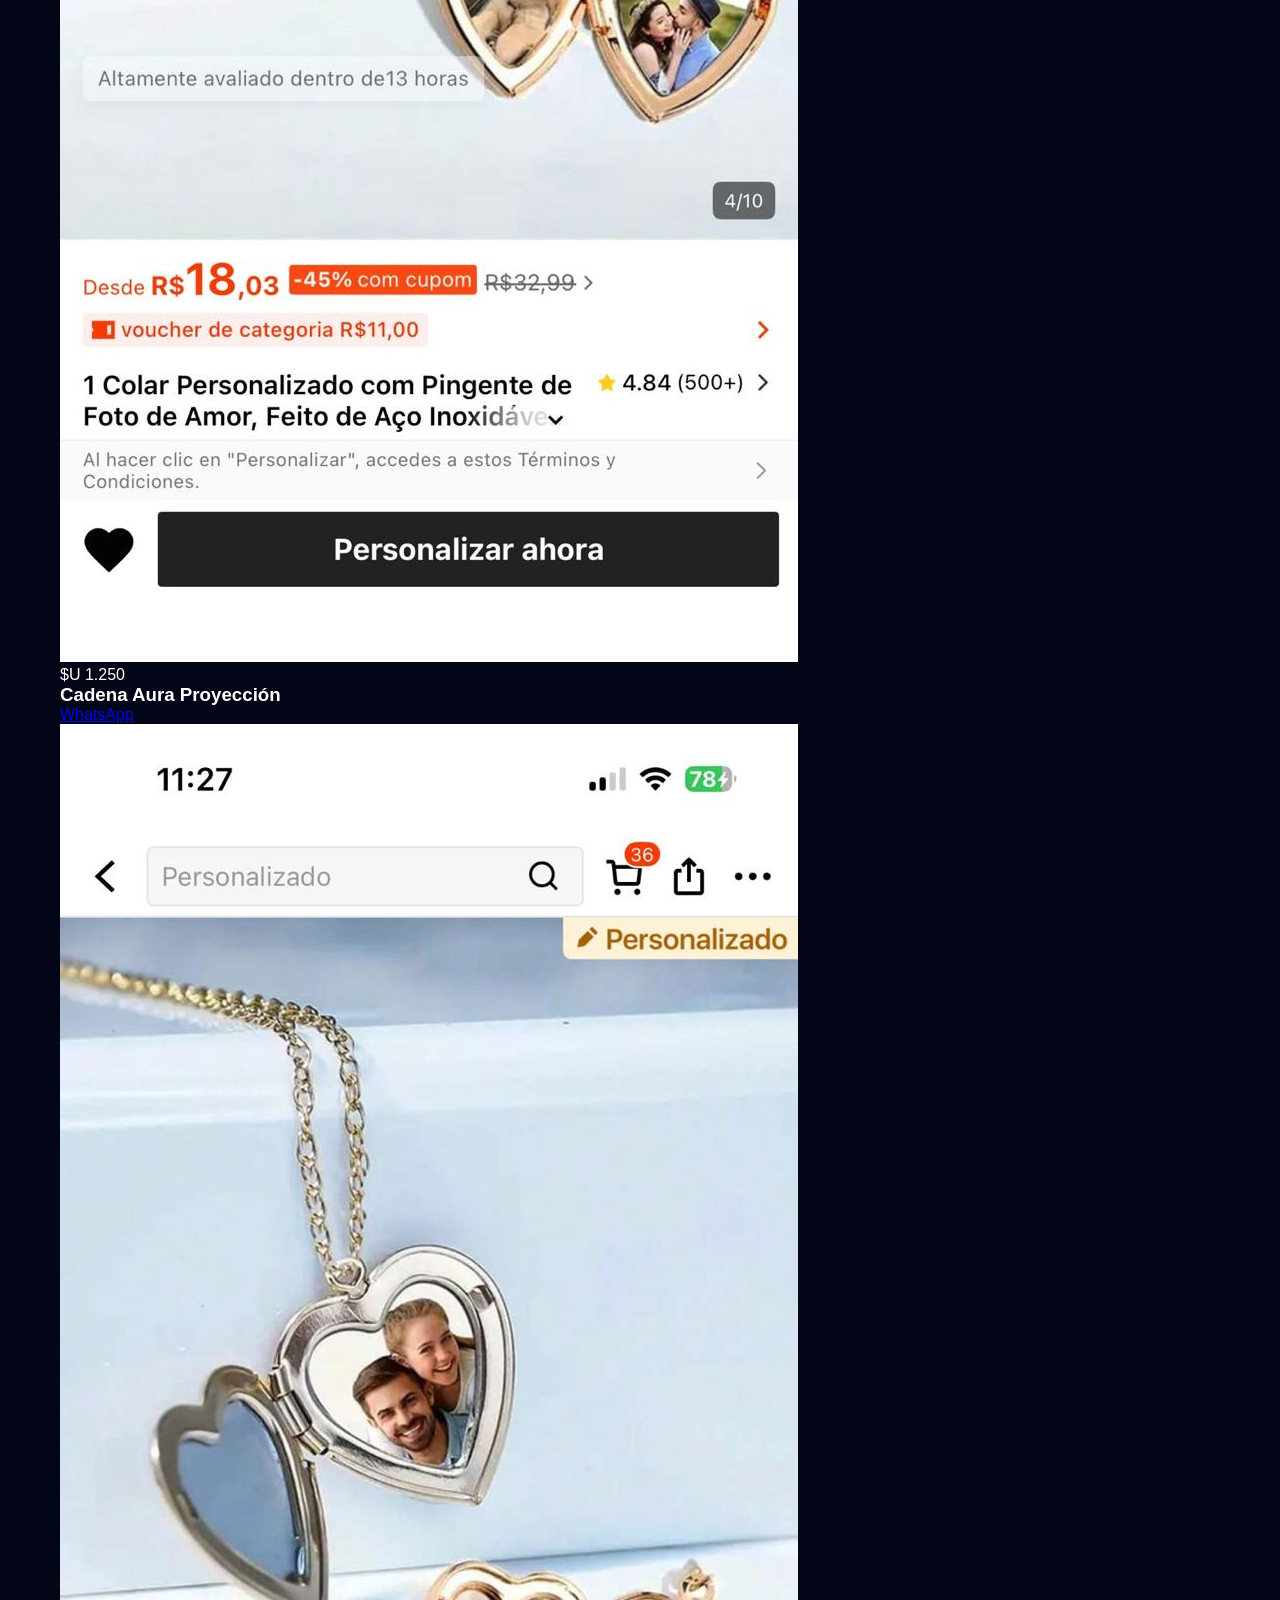
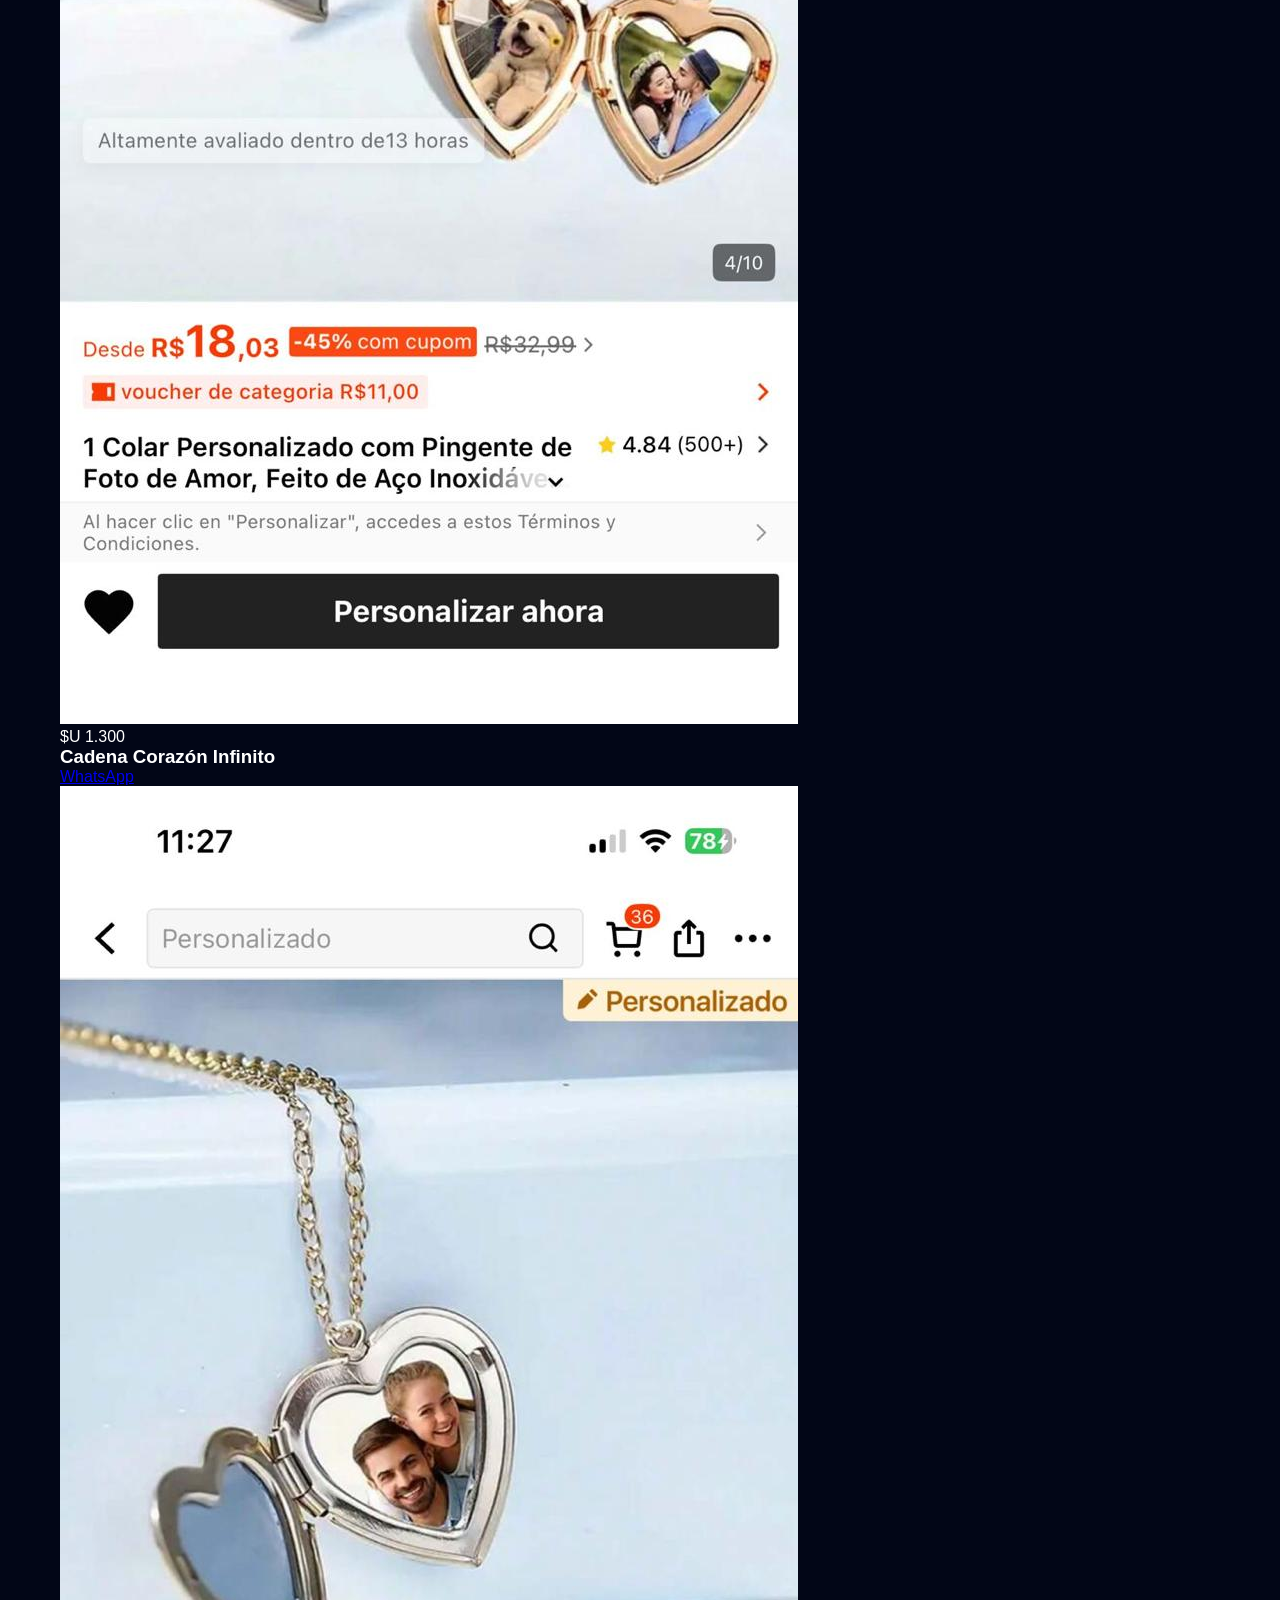
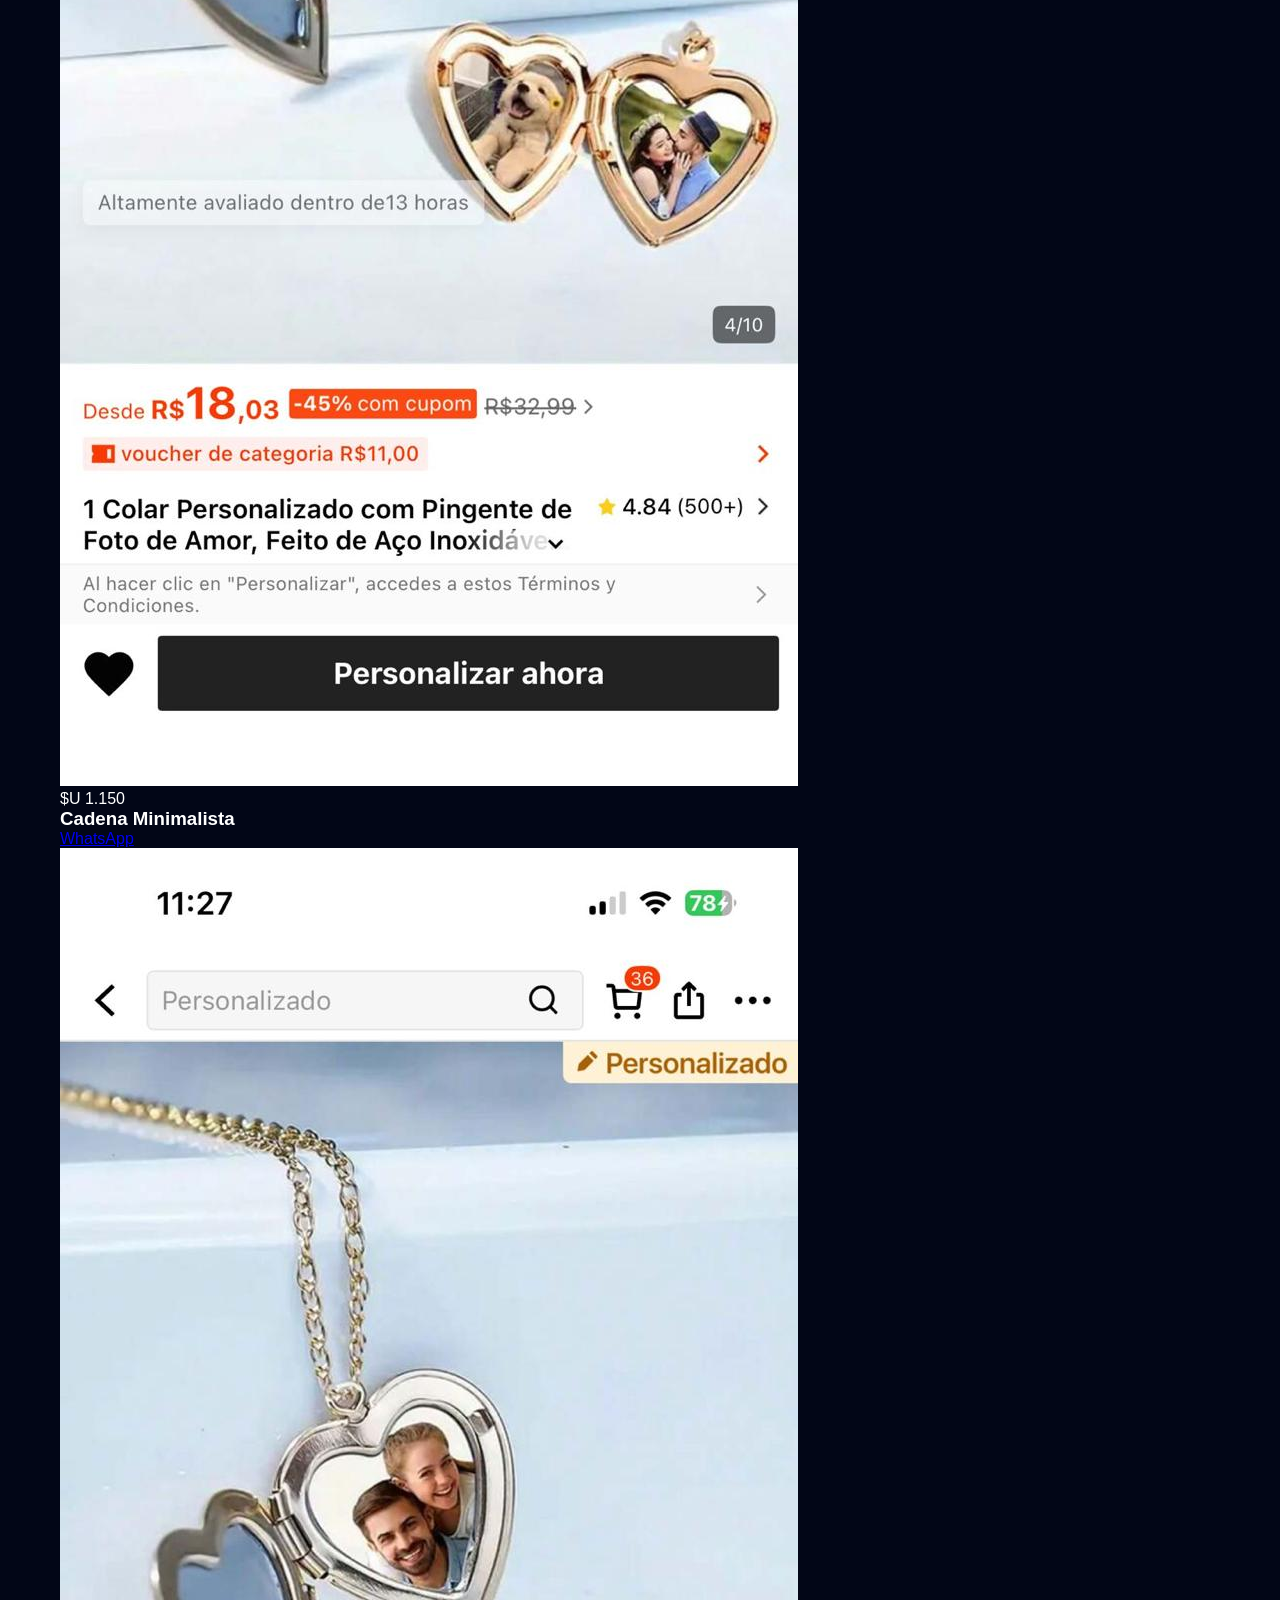
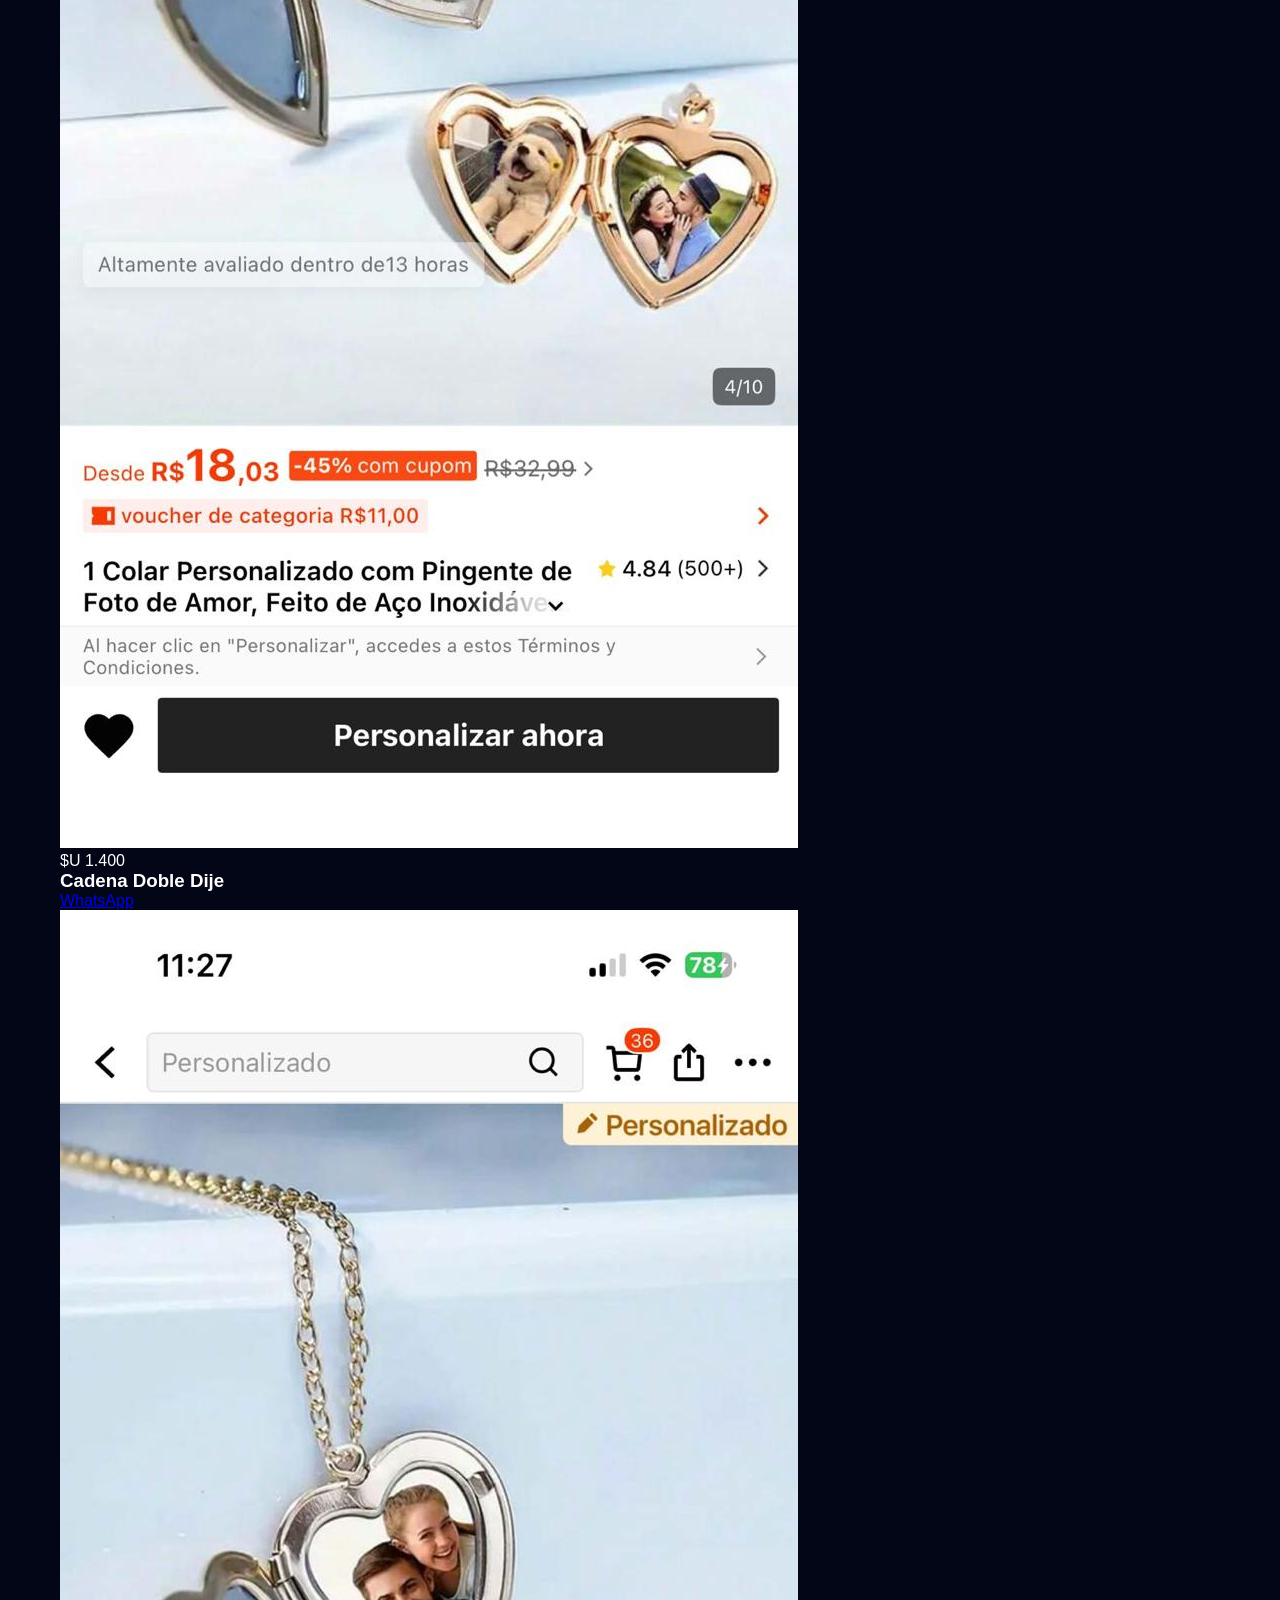
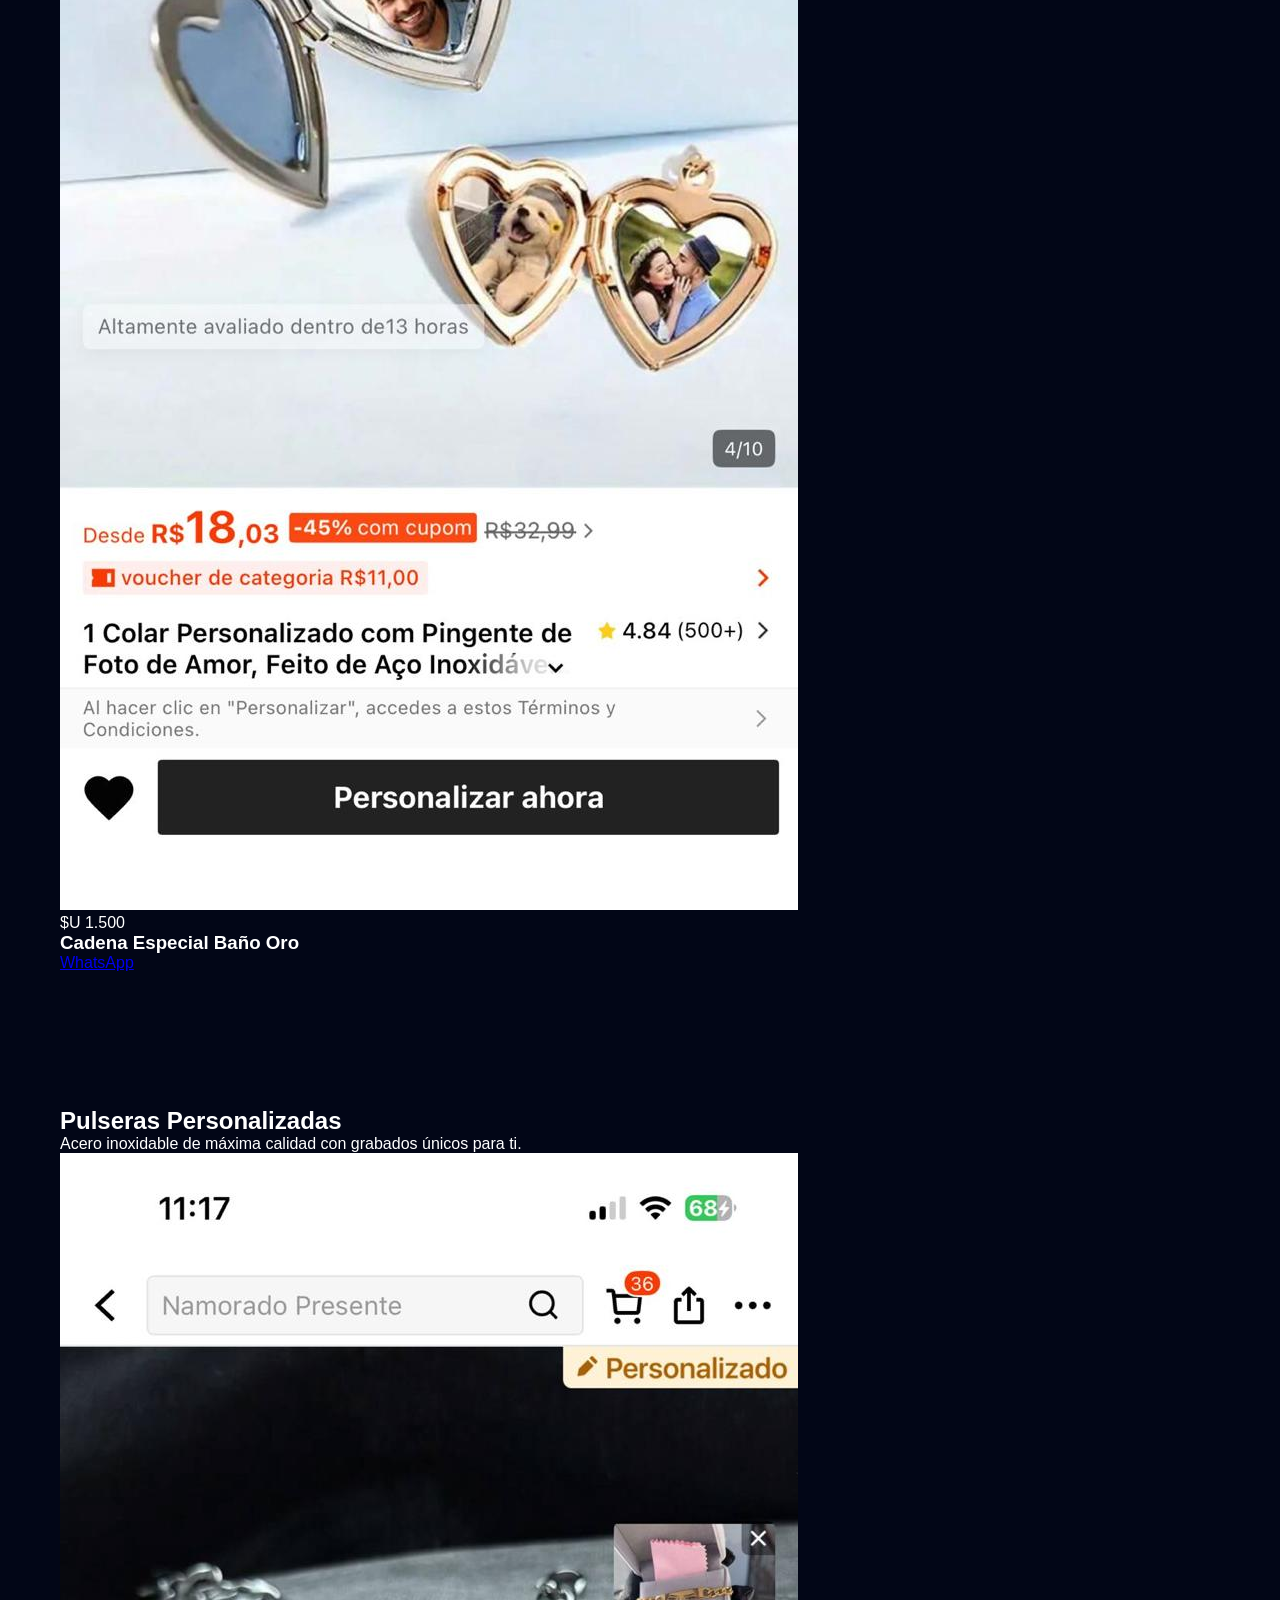
==== commit 02133c69: "Add files via upload" ====
--- a/index.html
+++ b/index.html
@@ -28,41 +28,222 @@
     </header>
 
     <main id="catalogo" class="catalog-section">
-        <div class="glass-card" id="fundas">
-            <div class="card-image-wrapper">
-                <img src="fundas.jpeg" alt="Fundas de Lujo">
-                <div class="image-overlay"></div>
-            </div>
-            <div class="card-content">
-                <h2>Carcasas Premium</h2>
-                <p>Protección y estilo absoluto para tu dispositivo con nuestras fundas polaroid.</p>
-                <a href="https://wa.me/59899000000?text=Hola,%20me%20gustaría%20comprar%20una%20funda" target="_blank" class="btn-outline">Solicitar por WhatsApp</a>
-            </div>
-        </div>
-
-        <div class="glass-card reverse" id="cadenas">
-            <div class="card-image-wrapper">
-                <img src="cadenas.jpeg" alt="Cadenas de Lujo">
-                <div class="image-overlay"></div>
-            </div>
-            <div class="card-content">
-                <h2>Cadenas con Proyección</h2>
-                <p>Lleva tus recuerdos más preciados en una joya única y elegante.</p>
-                <a href="https://wa.me/59899000000?text=Hola,%20me%20gustaría%20comprar%20una%20cadena" target="_blank" class="btn-outline">Solicitar por WhatsApp</a>
-            </div>
-        </div>
-
-        <div class="glass-card" id="pulseras">
-            <div class="card-image-wrapper">
-                <img src="pulseras.jpeg" alt="Pulseras Grabadas">
-                <div class="image-overlay"></div>
-            </div>
-            <div class="card-content">
-                <h2>Pulseras Personalizadas</h2>
-                <p>Acero inoxidable de la máxima calidad con el grabado que te identifica.</p>
-                <a href="https://wa.me/59899000000?text=Hola,%20me%20gustaría%20comprar%20una%20pulsera" target="_blank" class="btn-outline">Solicitar por WhatsApp</a>
-            </div>
-        </div>
+        <!-- SECCIÓN FUNDAS -->
+        <section class="category-block" id="fundas">
+            <div class="category-header">
+                <h2 class="category-title">Carcasas Premium</h2>
+                <p class="category-desc">Protección y estilo absoluto para tu dispositivo con nuestras fundas polaroid.</p>
+            </div>
+            
+            <div class="product-grid">
+                <!-- Producto 1 -->
+                <div class="product-card">
+                    <div class="product-image">
+                        <img src="images/fundas.jpeg" alt="Funda Polaroid 1">
+                        <div class="image-overlay-subtle"></div>
+                        <span class="price-tag">$U 890</span>
+                    </div>
+                    <div class="product-info">
+                        <h3>Funda Diseño Estrella</h3>
+                        <a href="https://wa.me/59899000000?text=Hola,%20quisiera%20comprar%20la%20Funda%20Estrella" target="_blank" class="btn-outline-small">WhatsApp</a>
+                    </div>
+                </div>
+                
+                <!-- Producto 2 -->
+                <div class="product-card">
+                    <div class="product-image">
+                        <img src="images/fundas.jpeg" alt="Funda Polaroid 2">
+                        <div class="image-overlay-subtle"></div>
+                        <span class="price-tag">$U 890</span>
+                    </div>
+                    <div class="product-info">
+                        <h3>Funda Negra Elegante</h3>
+                        <a href="https://wa.me/59899000000?text=Hola,%20quisiera%20comprar%20la%20Funda%20Negra" target="_blank" class="btn-outline-small">WhatsApp</a>
+                    </div>
+                </div>
+
+                <!-- Producto 3 -->
+                <div class="product-card">
+                    <div class="product-image">
+                        <img src="images/fundas.jpeg" alt="Funda Polaroid 3">
+                        <div class="image-overlay-subtle"></div>
+                        <span class="price-tag">$U 950</span>
+                    </div>
+                    <div class="product-info">
+                        <h3>Funda Transparente Reforzada</h3>
+                        <a href="https://wa.me/59899000000?text=Hola,%20quisiera%20comprar%20la%20Funda%20Transparente" target="_blank" class="btn-outline-small">WhatsApp</a>
+                    </div>
+                </div>
+
+                <!-- Producto 4 -->
+                <div class="product-card">
+                    <div class="product-image">
+                        <img src="images/fundas.jpeg" alt="Funda Polaroid 4">
+                        <div class="image-overlay-subtle"></div>
+                        <span class="price-tag">$U 890</span>
+                    </div>
+                    <div class="product-info">
+                        <h3>Funda Foto Duo</h3>
+                        <a href="https://wa.me/59899000000?text=Hola,%20quisiera%20comprar%20la%20Funda%20Duo" target="_blank" class="btn-outline-small">WhatsApp</a>
+                    </div>
+                </div>
+
+                <!-- Producto 5 -->
+                <div class="product-card">
+                    <div class="product-image">
+                        <img src="images/fundas.jpeg" alt="Funda Polaroid 5">
+                        <div class="image-overlay-subtle"></div>
+                        <span class="price-tag">$U 1.100</span>
+                    </div>
+                    <div class="product-info">
+                        <h3>Funda Borde Neón</h3>
+                        <a href="https://wa.me/59899000000?text=Hola,%20quisiera%20comprar%20la%20Funda%20Neon" target="_blank" class="btn-outline-small">WhatsApp</a>
+                    </div>
+                </div>
+            </div>
+        </section>
+
+        <!-- SECCIÓN CADENAS -->
+        <section class="category-block" id="cadenas">
+            <div class="category-header">
+                <h2 class="category-title">Cadenas con Proyección</h2>
+                <p class="category-desc">Lleva tus recuerdos más preciados en una joya única y elegante.</p>
+            </div>
+            
+            <div class="product-grid">
+                <!-- Producto 1 -->
+                <div class="product-card">
+                    <div class="product-image">
+                        <img src="images/cadenas.jpeg" alt="Cadena 1">
+                        <div class="image-overlay-subtle"></div>
+                        <span class="price-tag">$U 1.250</span>
+                    </div>
+                    <div class="product-info">
+                        <h3>Cadena Aura Proyección</h3>
+                        <a href="https://wa.me/59899000000?text=Hola,%20quisiera%20comprar%20la%20Cadena%20Aura" target="_blank" class="btn-outline-small">WhatsApp</a>
+                    </div>
+                </div>
+                <!-- Producto 2 -->
+                <div class="product-card">
+                    <div class="product-image">
+                        <img src="images/cadenas.jpeg" alt="Cadena 2">
+                        <div class="image-overlay-subtle"></div>
+                        <span class="price-tag">$U 1.300</span>
+                    </div>
+                    <div class="product-info">
+                        <h3>Cadena Corazón Infinito</h3>
+                        <a href="https://wa.me/59899000000?text=Hola,%20quisiera%20comprar%20la%20Cadena%20Corazon" target="_blank" class="btn-outline-small">WhatsApp</a>
+                    </div>
+                </div>
+                <!-- Producto 3 -->
+                <div class="product-card">
+                    <div class="product-image">
+                        <img src="images/cadenas.jpeg" alt="Cadena 3">
+                        <div class="image-overlay-subtle"></div>
+                        <span class="price-tag">$U 1.150</span>
+                    </div>
+                    <div class="product-info">
+                        <h3>Cadena Minimalista</h3>
+                        <a href="https://wa.me/59899000000?text=Hola,%20quisiera%20comprar%20la%20Cadena%20Minimalista" target="_blank" class="btn-outline-small">WhatsApp</a>
+                    </div>
+                </div>
+                <!-- Producto 4 -->
+                <div class="product-card">
+                    <div class="product-image">
+                        <img src="images/cadenas.jpeg" alt="Cadena 4">
+                        <div class="image-overlay-subtle"></div>
+                        <span class="price-tag">$U 1.400</span>
+                    </div>
+                    <div class="product-info">
+                        <h3>Cadena Doble Dije</h3>
+                        <a href="https://wa.me/59899000000?text=Hola,%20quisiera%20comprar%20la%20Cadena%20Doble" target="_blank" class="btn-outline-small">WhatsApp</a>
+                    </div>
+                </div>
+                <!-- Producto 5 -->
+                <div class="product-card">
+                    <div class="product-image">
+                        <img src="images/cadenas.jpeg" alt="Cadena 5">
+                        <div class="image-overlay-subtle"></div>
+                        <span class="price-tag">$U 1.500</span>
+                    </div>
+                    <div class="product-info">
+                        <h3>Cadena Especial Baño Oro</h3>
+                        <a href="https://wa.me/59899000000?text=Hola,%20quisiera%20comprar%20la%20Cadena%20Oro" target="_blank" class="btn-outline-small">WhatsApp</a>
+                    </div>
+                </div>
+            </div>
+        </section>
+
+        <!-- SECCIÓN PULSERAS -->
+        <section class="category-block" id="pulseras">
+            <div class="category-header">
+                <h2 class="category-title">Pulseras Personalizadas</h2>
+                <p class="category-desc">Acero inoxidable de máxima calidad con grabados únicos para ti.</p>
+            </div>
+            
+            <div class="product-grid">
+                <!-- Producto 1 -->
+                <div class="product-card">
+                    <div class="product-image">
+                        <img src="images/pulseras.jpeg" alt="Pulsera 1">
+                        <div class="image-overlay-subtle"></div>
+                        <span class="price-tag">$U 1.100</span>
+                    </div>
+                    <div class="product-info">
+                        <h3>Pulsera Grabado de Ojos</h3>
+                        <a href="https://wa.me/59899000000?text=Hola,%20quisiera%20comprar%20la%20Pulsera%20Ojos" target="_blank" class="btn-outline-small">WhatsApp</a>
+                    </div>
+                </div>
+                <!-- Producto 2 -->
+                <div class="product-card">
+                    <div class="product-image">
+                        <img src="images/pulseras.jpeg" alt="Pulsera 2">
+                        <div class="image-overlay-subtle"></div>
+                        <span class="price-tag">$U 980</span>
+                    </div>
+                    <div class="product-info">
+                        <h3>Pulsera Placa Fina</h3>
+                        <a href="https://wa.me/59899000000?text=Hola,%20quisiera%20comprar%20la%20Pulsera%20Fina" target="_blank" class="btn-outline-small">WhatsApp</a>
+                    </div>
+                </div>
+                <!-- Producto 3 -->
+                <div class="product-card">
+                    <div class="product-image">
+                        <img src="images/pulseras.jpeg" alt="Pulsera 3">
+                        <div class="image-overlay-subtle"></div>
+                        <span class="price-tag">$U 1.150</span>
+                    </div>
+                    <div class="product-info">
+                        <h3>Pulsera Cuero y Acero</h3>
+                        <a href="https://wa.me/59899000000?text=Hola,%20quisiera%20comprar%20la%20Pulsera%20Cuero" target="_blank" class="btn-outline-small">WhatsApp</a>
+                    </div>
+                </div>
+                <!-- Producto 4 -->
+                <div class="product-card">
+                    <div class="product-image">
+                        <img src="images/pulseras.jpeg" alt="Pulsera 4">
+                        <div class="image-overlay-subtle"></div>
+                        <span class="price-tag">$U 1.050</span>
+                    </div>
+                    <div class="product-info">
+                        <h3>Pulsera Grabado Fecha</h3>
+                        <a href="https://wa.me/59899000000?text=Hola,%20quisiera%20comprar%20la%20Pulsera%20Fecha" target="_blank" class="btn-outline-small">WhatsApp</a>
+                    </div>
+                </div>
+                <!-- Producto 5 -->
+                <div class="product-card">
+                    <div class="product-image">
+                        <img src="images/pulseras.jpeg" alt="Pulsera 5">
+                        <div class="image-overlay-subtle"></div>
+                        <span class="price-tag">$U 1.200</span>
+                    </div>
+                    <div class="product-info">
+                        <h3>Pulsera Eslabones Gruesos</h3>
+                        <a href="https://wa.me/59899000000?text=Hola,%20quisiera%20comprar%20la%20Pulsera%20Eslabones" target="_blank" class="btn-outline-small">WhatsApp</a>
+                    </div>
+                </div>
+            </div>
+        </section>
     </main>
 
     <footer class="minimal-footer">
--- a/css/styles.css
+++ b/css/styles.css
@@ -1,574 +1,265 @@
-/* css/styles.css */
 :root {
-    --bg-color: #FAFAFA;
-    --text-main: #111111;
-    --text-muted: #666666;
-    --accent-color: #000000;
-    --card-bg: #FFFFFF;
-    --border-color: #EAEAEA;
-    --hover-bg: #F5F5F5;
-    --transition: all 0.3s cubic-bezier(0.25, 0.8, 0.25, 1);
-    --header-height: 80px;
+    --navy-base: #020617;
+    --navy-light: #0f172a;
+    --accent-glow: #38bdf8;
+    --text-pure: #ffffff;
+    --text-muted: #94a3b8;
+    --glass-bg: rgba(15, 23, 42, 0.4);
+    --glass-border: rgba(56, 189, 248, 0.15);
 }
 
 * {
     margin: 0;
     padding: 0;
     box-sizing: border-box;
-}
-
-html {
     scroll-behavior: smooth;
 }
 
 body {
-    font-family: 'Inter', -apple-system, BlinkMacSystemFont, "Segoe UI", Roboto, Helvetica, Arial, sans-serif;
-    background-color: var(--bg-color);
-    color: var(--text-main);
-    line-height: 1.6;
+    background-color: var(--navy-base);
+    color: var(--text-pure);
+    font-family: 'Outfit', -apple-system, BlinkMacSystemFont, sans-serif;
     overflow-x: hidden;
-    display: flex;
-    flex-direction: column;
-    min-height: 100vh;
-}
-
-main {
-    flex: 1;
-    margin-top: var(--header-height);
-}
-
-img {
-    max-width: 100%;
-    display: block;
-}
-
-a {
-    text-decoration: none;
-    color: inherit;
-    transition: var(--transition);
-}
-
-/* Typography */
-h1, h2, h3, h4 {
-    font-weight: 600;
-    line-height: 1.2;
-    letter-spacing: -0.02em;
-}
-
-h1 { font-size: clamp(2.5rem, 5vw, 4rem); }
-h2 { font-size: clamp(2rem, 4vw, 3rem); text-align: center; margin-bottom: 3rem; }
-h3 { font-size: 1.25rem; margin-bottom: 0.5rem; }
-p { color: var(--text-muted); }
-
-/* Utility Classes */
-.container {
-    width: 100%;
-    max-width: 1200px;
-    margin: 0 auto;
-    padding: 0 2rem;
-}
-
-section { padding: 6rem 0; }
-
-.text-center { text-align: center; }
-
-/* Desktop vs Mobile classes */
-.mobileElement { display: none; }
-.desktopElement { display: block; }
-
-/* Buttons */
-.btn {
-    display: inline-flex;
-    align-items: center;
-    justify-content: center;
-    padding: 1rem 2rem;
-    font-size: 1rem;
-    font-weight: 500;
-    border-radius: 50px;
-    cursor: pointer;
-    transition: var(--transition);
-    border: none;
-    text-align: center;
-}
-
-.btn-primary {
-    background-color: var(--accent-color);
-    color: #FFFFFF;
-}
-
-.btn-primary:hover {
-    transform: translateY(-2px);
-    box-shadow: 0 10px 20px rgba(0,0,0,0.1);
-    background-color: #333333;
-}
-
-.btn-outline {
-    border: 1px solid var(--border-color);
-    background: transparent;
-}
-
-.btn-outline:hover {
-    border-color: var(--accent-color);
-    background-color: var(--accent-color);
-    color: #fff;
-}
-
-/* Header & Nav */
-header {
+    position: relative;
+}
+
+/* Ambient Background Glow */
+.ambient-glow {
+    position: fixed;
+    top: -20%;
+    left: -10%;
+    width: 60vw;
+    height: 60vw;
+    background: radial-gradient(circle, rgba(14,165,233,0.15) 0%, rgba(2,6,23,0) 70%);
+    border-radius: 50%;
+    z-index: -1;
+    pointer-events: none;
+}
+
+/* Navigation */
+.premium-nav {
     position: fixed;
     top: 0;
-    left: 0;
     width: 100%;
-    height: var(--header-height);
-    background: rgba(250, 250, 250, 0.9);
-    backdrop-filter: blur(10px);
-    -webkit-backdrop-filter: blur(10px);
-    z-index: 1000;
-    border-bottom: 1px solid rgba(0,0,0,0.05);
-    display: flex;
-    align-items: center;
-}
-
-.nav-wrapper {
+    padding: 1.5rem 5%;
     display: flex;
     justify-content: space-between;
     align-items: center;
-    width: 100%;
-}
-
-.brand {
-    font-weight: 700;
+    background: rgba(2, 6, 23, 0.7);
+    backdrop-filter: blur(20px);
+    -webkit-backdrop-filter: blur(20px);
+    z-index: 100;
+    border-bottom: 1px solid var(--glass-border);
+}
+
+.nav-logo {
+    font-weight: 900;
     font-size: 1.5rem;
-    letter-spacing: -0.05em;
-    z-index: 1001;
-}
-
-.nav-links {
-    display: flex;
-    gap: 2rem;
-    list-style: none;
-}
-
-.nav-links li {
-    position: relative;
+    color: var(--text-pure);
+    text-decoration: none;
+    letter-spacing: 0.1em;
 }
 
 .nav-links a {
-    font-size: 0.95rem;
-    font-weight: 500;
-    color: var(--text-muted);
-    padding: 0.5rem 0;
+    color: var(--text-muted);
+    text-decoration: none;
+    margin-left: 2rem;
+    font-size: 0.9rem;
+    font-weight: 400;
+    text-transform: uppercase;
+    letter-spacing: 0.1em;
+    transition: color 0.3s ease;
 }
 
 .nav-links a:hover {
-    color: var(--text-main);
-}
-
-/* Submenu Dropdown */
-.submenu {
-    display: none;
-    position: absolute;
-    top: 100%;
-    left: 0;
-    background: var(--card-bg);
-    min-width: 200px;
-    box-shadow: 0 10px 30px rgba(0,0,0,0.1);
-    border-radius: 12px;
-    padding: 1rem 0;
-    list-style: none;
-    z-index: 100;
-}
-
-.nav-links li:hover .submenu {
-    display: block;
-    animation: fadeIn 0.2s ease-out;
-}
-
-.submenu li a {
-    display: block;
-    padding: 0.5rem 1.5rem;
-    color: var(--text-muted);
-}
-
-.submenu li a:hover {
-    background: var(--hover-bg);
-    color: var(--text-main);
-}
-
-/* Mobile Menu */
-.mobile-menu-btn {
-    background: none;
-    border: none;
-    cursor: pointer;
-    z-index: 1001;
-}
-
-.mobile-overlay {
-    position: fixed;
-    top: 0;
-    left: 0;
-    width: 100%;
+    color: var(--accent-glow);
+}
+
+/* Hero Section */
+.hero-section {
     height: 100vh;
-    background: var(--card-bg);
-    z-index: 1000;
     display: flex;
     flex-direction: column;
     justify-content: center;
     align-items: center;
-    transform: translateX(100%);
-    transition: transform 0.4s cubic-bezier(0.25, 0.8, 0.25, 1);
-}
-
-.mobile-overlay.active {
-    transform: translateX(0);
-}
-
-.close-menu-btn {
+    text-align: center;
+    padding: 0 20px;
+}
+
+.hero-title {
+    font-size: clamp(3rem, 10vw, 8rem);
+    font-weight: 900;
+    line-height: 0.9;
+    letter-spacing: -0.05em;
+    background: linear-gradient(180deg, #ffffff 0%, #64748b 100%);
+    -webkit-background-clip: text;
+    -webkit-text-fill-color: transparent;
+    margin-bottom: 1.5rem;
+    filter: drop-shadow(0 0 30px rgba(56, 189, 248, 0.1));
+}
+
+.hero-subtitle {
+    font-size: 1.2rem;
+    color: var(--text-muted);
+    max-width: 600px;
+    margin-bottom: 3rem;
+    font-weight: 200;
+    letter-spacing: 0.05em;
+}
+
+/* Buttons */
+.btn-glow {
+    display: inline-block;
+    padding: 1.2rem 3rem;
+    background: var(--navy-light);
+    color: var(--text-pure);
+    text-decoration: none;
+    text-transform: uppercase;
+    font-weight: 700;
+    letter-spacing: 0.2em;
+    border-radius: 50px;
+    border: 1px solid rgba(56, 189, 248, 0.3);
+    box-shadow: 0 0 20px rgba(56, 189, 248, 0.1);
+    transition: all 0.4s cubic-bezier(0.175, 0.885, 0.32, 1.275);
+}
+
+.btn-glow:hover {
+    background: var(--accent-glow);
+    color: var(--navy-base);
+    box-shadow: 0 0 40px rgba(56, 189, 248, 0.4);
+    transform: translateY(-5px);
+}
+
+.btn-outline {
+    display: inline-block;
+    padding: 1rem 2rem;
+    background: transparent;
+    color: var(--text-pure);
+    text-decoration: none;
+    text-transform: uppercase;
+    font-weight: 400;
+    letter-spacing: 0.1em;
+    border: 1px solid var(--text-muted);
+    transition: all 0.3s ease;
+    margin-top: 2rem;
+}
+
+.btn-outline:hover {
+    border-color: var(--accent-glow);
+    color: var(--accent-glow);
+    box-shadow: inset 0 0 10px rgba(56, 189, 248, 0.1);
+}
+
+/* Catalog */
+.catalog-section {
+    max-width: 1200px;
+    margin: 0 auto;
+    padding: 100px 20px;
+    display: flex;
+    flex-direction: column;
+    gap: 15vh;
+}
+
+.glass-card {
+    display: flex;
+    align-items: center;
+    gap: 4rem;
+    background: var(--glass-bg);
+    border: 1px solid var(--glass-border);
+    border-radius: 24px;
+    padding: 3rem;
+    backdrop-filter: blur(20px);
+    -webkit-backdrop-filter: blur(20px);
+    box-shadow: 0 25px 50px -12px rgba(0, 0, 0, 0.5);
+    transition: transform 0.5s ease, box-shadow 0.5s ease;
+}
+
+.glass-card:hover {
+    transform: translateY(-10px);
+    box-shadow: 0 30px 60px rgba(56, 189, 248, 0.05);
+    border-color: rgba(56, 189, 248, 0.3);
+}
+
+.glass-card.reverse {
+    flex-direction: row-reverse;
+}
+
+.card-image-wrapper {
+    flex: 1;
+    position: relative;
+    border-radius: 12px;
+    overflow: hidden;
+}
+
+.card-image-wrapper img {
+    width: 100%;
+    aspect-ratio: 4/5;
+    object-fit: cover;
+    transition: transform 0.7s ease;
+    filter: brightness(0.85);
+}
+
+.glass-card:hover .card-image-wrapper img {
+    transform: scale(1.05);
+    filter: brightness(1);
+}
+
+.image-overlay {
     position: absolute;
-    top: 2rem;
-    right: 2rem;
-    font-size: 2rem;
-    background: none;
-    border: none;
-    cursor: pointer;
-}
-
-.mobile-nav-links {
-    list-style: none;
+    inset: 0;
+    background: linear-gradient(to top, rgba(2,6,23,0.8), transparent);
+}
+
+.card-content {
+    flex: 1;
+}
+
+.card-content h2 {
+    font-size: clamp(2rem, 4vw, 3rem);
+    margin-bottom: 1rem;
+    font-weight: 700;
+    letter-spacing: -0.02em;
+}
+
+.card-content p {
+    color: var(--text-muted);
+    font-size: 1.1rem;
+    font-weight: 200;
+    line-height: 1.6;
+}
+
+/* Footer */
+.minimal-footer {
     text-align: center;
-}
-
-.mobile-nav-links li {
-    margin: 2rem 0;
-}
-
-.mobile-nav-links a {
-    font-size: 1.5rem;
-    font-weight: 600;
-}
-
-/* Footer */
-footer {
-    background-color: var(--text-main);
-    color: #ffffff;
-    padding: 4rem 0 2rem;
-    margin-top: auto;
-}
-
-.footer-grid {
-    display: grid;
-    grid-template-columns: 2fr 1fr 1fr;
-    gap: 3rem;
-    margin-bottom: 3rem;
-}
-
-.footer-links-col h4, .footer-social-col h4 {
-    color: #ffffff;
-    margin-bottom: 1.5rem;
-}
-
-.footer-links-col ul {
-    list-style: none;
-}
-
-.footer-links-col ul li {
-    margin-bottom: 0.8rem;
-}
-
-.footer-links-col a, .social-links a {
-    color: rgba(255,255,255,0.6);   
-}
-.footer-links-col a:hover, .social-links a:hover {
-    color: #ffffff;
-}
-
-.social-links {
-    display: flex;
-    gap: 1rem;
-}
-
-.copyright {
-    color: rgba(255,255,255,0.4);
-    font-size: 0.85rem;
-    border-top: 1px solid rgba(255,255,255,0.1);
-    padding-top: 2rem;
-    text-align: center;
-}
-
-/* Animations using Intersection Observer */
-.fade-up {
-    opacity: 0;
-    transform: translateY(30px);
-    transition: opacity 0.6s ease-out, transform 0.6s ease-out;
-}
-
-.fade-up.visible {
-    opacity: 1;
-    transform: translateY(0);
-}
-
-@keyframes fadeIn {
-    from { opacity: 0; transform: translateY(10px); }
-    to { opacity: 1; transform: translateY(0); }
-}
-
-/* Add generic product grid here since it's used across pages */
-.products-grid {
-    display: grid;
-    grid-template-columns: repeat(auto-fit, minmax(300px, 1fr));
-    gap: 3rem;
-}
-
-/* FAQ Section */
-.faq-container {
-    display: flex;
-    flex-direction: column;
-    gap: 1rem;
-}
-
-.faq-item {
-    border-bottom: 1px solid var(--border-color);
-}
-
-.faq-question {
-    width: 100%;
-    background: none;
-    border: none;
-    padding: 1.5rem 0;
-    display: flex;
-    justify-content: space-between;
-    align-items: center;
-    font-size: 1.1rem;
-    font-weight: 600;
-    font-family: inherit;
-    color: var(--text-main);
-    cursor: pointer;
-    text-align: left;
-}
-
-.faq-icon {
-    transition: transform 0.3s ease;
-}
-
-.faq-question.active .faq-icon {
-    transform: rotate(180deg);
-}
-
-.faq-answer {
-    max-height: 0;
-    overflow: hidden;
-    transition: max-height 0.3s ease;
-}
-
-.faq-answer p {
-    padding-bottom: 1.5rem;
-    color: var(--text-muted);
-}
-
-/* Responsive Overrides */
-@media (max-width: 768px) {
-    .desktopElement { display: none; }
-    .mobileElement { display: block; }
-
-    .footer-grid {
-        grid-template-columns: 1fr;
+    padding: 4rem 20px;
+    border-top: 1px solid var(--glass-border);
+    margin-top: 100px;
+}
+
+.minimal-footer p {
+    color: var(--text-muted);
+    font-size: 0.9rem;
+    font-weight: 200;
+    margin-bottom: 1rem;
+}
+
+.minimal-footer a {
+    color: var(--accent-glow);
+    text-decoration: none;
+    font-size: 0.9rem;
+    letter-spacing: 0.1em;
+    text-transform: uppercase;
+}
+
+/* Responsive */
+@media (max-width: 900px) {
+    .glass-card, .glass-card.reverse {
+        flex-direction: column;
+        padding: 2rem;
+        gap: 2rem;
         text-align: center;
     }
-
-    .social-links {
-        justify-content: center;
+    .nav-links {
+        display: none; /* simple mobile design */
     }
-}
-
-/* Camera Bumps */
-.camera-bump {
-    position: absolute;
-    z-index: 10;
-    pointer-events: none;
-    display: none;
-}
-.iphone-15-pro .camera-bump, .iphone-15 .camera-bump, .iphone-14 .camera-bump {
-    display: block;
-    top: 25px;
-    left: 25px;
-    width: 65px;
-    height: 70px;
-    background: #1a1a1a;
-    border-radius: 18px;
-    border: 1px solid #333;
-    box-shadow: inset 0 2px 4px rgba(255,255,255,0.1), 0 4px 6px rgba(0,0,0,0.5);
-    background-image: radial-gradient(circle at 25% 25%, #000 6px, transparent 7px), radial-gradient(circle at 25% 75%, #000 6px, transparent 7px), radial-gradient(circle at 75% 50%, #000 6px, transparent 7px);
-}
-.iphone-15 .camera-bump, .iphone-14 .camera-bump {
-    width: 60px;
-    height: 60px;
-    background-image: radial-gradient(circle at 25% 25%, #000 6px, transparent 7px), radial-gradient(circle at 75% 75%, #000 6px, transparent 7px);
-}
-.s24-ultra { border-radius: 8px !important; }
-.s24-ultra .camera-bump, .s23 .camera-bump {
-    display: block;
-    top: 30px;
-    left: 25px;
-    width: 30px;
-    height: 90px;
-    background: transparent;
-    background-image: radial-gradient(circle at 50% 15%, #1a1a1a 10px, transparent 11px), radial-gradient(circle at 50% 50%, #1a1a1a 10px, transparent 11px), radial-gradient(circle at 50% 85%, #1a1a1a 10px, transparent 11px);
-}
-.s23 { border-radius: 30px !important; }
-/* --- RE-DESIGN MODERN APPLIED HERE --- */
-
-body { font-family: 'Inter', -apple-system, sans-serif; }
-
-.marquee-bar {
-    background: #FFD200; /* Smartish yellow */
-    color: #111;
-    font-weight: 800;
-    font-size: 0.95rem;
-    padding: 0.6rem 0;
-    overflow: hidden;
-    white-space: nowrap;
-    display: flex;
-    z-index: 1002;
-    position: relative;
-    text-transform: uppercase;
-    letter-spacing: 0.05em;
-}
-.marquee-bar span {
-    display: inline-block;
-    padding-left: 100%;
-    animation: marquee 25s linear infinite;
-}
-@keyframes marquee { 0% { transform: translate(0, 0); } 100% { transform: translate(-100%, 0); } }
-
-.hero-modern {
-    background-color: #F4F6F8;
-    padding: 5rem 0 10rem 0;
-    overflow: hidden;
-}
-.hero-grid {
-    display: grid;
-    grid-template-columns: 1fr 1fr;
-    gap: 3rem;
-    align-items: center;
-}
-.hero-text h1 {
-    font-size: clamp(3rem, 5vw, 4.5rem);
-    font-weight: 900;
-    line-height: 1.05;
-    color: #111;
-    margin-bottom: 1.5rem;
-    letter-spacing: -0.04em;
-}
-.hero-text p {
-    font-size: 1.25rem;
-    color: #555;
-    margin-bottom: 2.5rem;
-    max-width: 450px;
-    font-weight: 500;
-}
-.hero-buttons { display: flex; gap: 1rem; flex-wrap: wrap; }
-.btn-pill {
-    padding: 1.2rem 2.5rem;
-    border-radius: 50px;
-    font-weight: 800;
-    font-size: 1.1rem;
-    text-transform: uppercase;
-    letter-spacing: 0.05em;
-    transition: all 0.2s cubic-bezier(0.25, 0.8, 0.25, 1);
-    box-shadow: 0 4px 10px rgba(0,0,0,0.05);
-    display: inline-flex; justify-content: center; align-items: center; text-align: center; border: 2px solid #111;
-}
-.btn-black { background: #111; color: #fff; }
-.btn-black:hover { transform: translateY(-3px); box-shadow: 0 10px 25px rgba(0,0,0,0.2); }
-.btn-white { background: #fff; color: #111; }
-.btn-white:hover { background: #111; color: #fff; transform: translateY(-3px); box-shadow: 0 10px 25px rgba(0,0,0,0.2); }
-
-.hero-image { display: flex; justify-content: center; }
-.floating-case {
-    max-width: 70%;
-    border-radius: 36px;
-    animation: float 6s ease-in-out infinite;
-    filter: drop-shadow(0 30px 40px rgba(0,0,0,0.15));
-}
-@keyframes float {
-    0% { transform: translateY(0px) rotate(-2deg); }
-    50% { transform: translateY(-20px) rotate(2deg); }
-    100% { transform: translateY(0px) rotate(-2deg); }
-}
-
-.shop-by-device {
-    display: grid;
-    grid-template-columns: 1fr 1fr;
-    gap: 2rem;
-    margin-top: -6rem; /* overlap the hero */
-    position: relative;
-    z-index: 10;
-}
-.device-card {
-    border-radius: 36px;
-    padding: 3rem;
-    aspect-ratio: 16/10;
-    display: flex;
-    flex-direction: column;
-    justify-content: center;
-    align-items: flex-start;
-    text-decoration: none;
-    transition: transform 0.3s cubic-bezier(0.25, 0.8, 0.25, 1);
-    box-shadow: 0 10px 30px rgba(0,0,0,0.05);
-}
-.device-card:hover { transform: translateY(-10px); box-shadow: 0 20px 40px rgba(0,0,0,0.1); }
-.device-card h2 { font-weight: 800; font-size: 2.2rem; margin-bottom: 1.5rem; color: #111; letter-spacing:-0.03em; }
-.apple-card { background: #E2E8F0; } /* clean gray-blue */
-.samsung-card { background: #FDE68A; } /* warm yellow */
-
-.slider-product-card { padding: 1.5rem; outline: none; }
-.slider-product-card .card-inner {
-    background: #fff;
-    border-radius: 28px;
-    padding: 2rem;
-    border: none;
-    box-shadow: 0 10px 30px rgba(0,0,0,0.04);
-    position: relative;
-    transition: transform 0.3s ease;
-}
-.slider-product-card .card-inner:hover { transform: translateY(-8px); box-shadow: 0 20px 40px rgba(0,0,0,0.08); }
-.slider-product-card h3 { font-size: 1.25rem; font-weight: 800; margin-bottom: 0.5rem; letter-spacing:-0.02em; }
-.slider-img { border-radius: 20px; margin-bottom: 1.5rem; }
-.price { font-weight: 800; font-size: 1.2rem; color: #111; margin-bottom: 1.5rem; }
-.btn-cart {
-    display: block; width: 100%; border-radius: 50px; background: #FFD200; color: #111; /* Yellow buttons */
-    font-weight: 800; padding: 1rem; border: none; cursor: pointer; transition: 0.2s;
-    text-align: center; text-transform:uppercase; letter-spacing:0.05em;
-}
-.btn-cart:hover { background: #E5BB00; transform: scale(1.02); }
-
-.badge {
-    position: absolute; top: 1.5rem; left: 1.5rem; padding: 0.4rem 1rem; border-radius: 50px;
-    font-size: 0.8rem; font-weight: 800; color: #fff; z-index: 2; letter-spacing:0.05em;
-}
-.new-badge { background: #3B82F6; }
-.hot-badge { background: #EF4444; }
-
-.features-banner {
-    display: grid;
-    grid-template-columns: repeat(3, 1fr);
-    gap: 2rem;
-    background: #fff;
-    border-radius: 36px;
-    padding: 3.5rem;
-    margin-top: 5rem;
-    margin-bottom: 5rem;
-    box-shadow: 0 10px 30px rgba(0,0,0,0.04);
-}
-.feature-item { display: flex; align-items: center; gap: 1.5rem; }
-.feature-emoji { font-size: 2.8rem; }
-.feature-item h4 { margin: 0; font-weight: 800; font-size: 1.2rem; letter-spacing:-0.02em; }
-.feature-item p { margin: 0; color: #666; font-weight: 500; font-size: 0.95rem; }
-
-@media (max-width: 900px) {
-    .hero-grid, .shop-by-device, .features-banner { grid-template-columns: 1fr; }
-    .hero-modern { padding: 4rem 0 15rem 0; text-align: center; } 
-    .hero-buttons { justify-content: center; }
-    .shop-by-device { margin-top: -12rem; }
-    .device-card { aspect-ratio: auto; min-height: 250px; align-items: center; text-align: center; }
 }
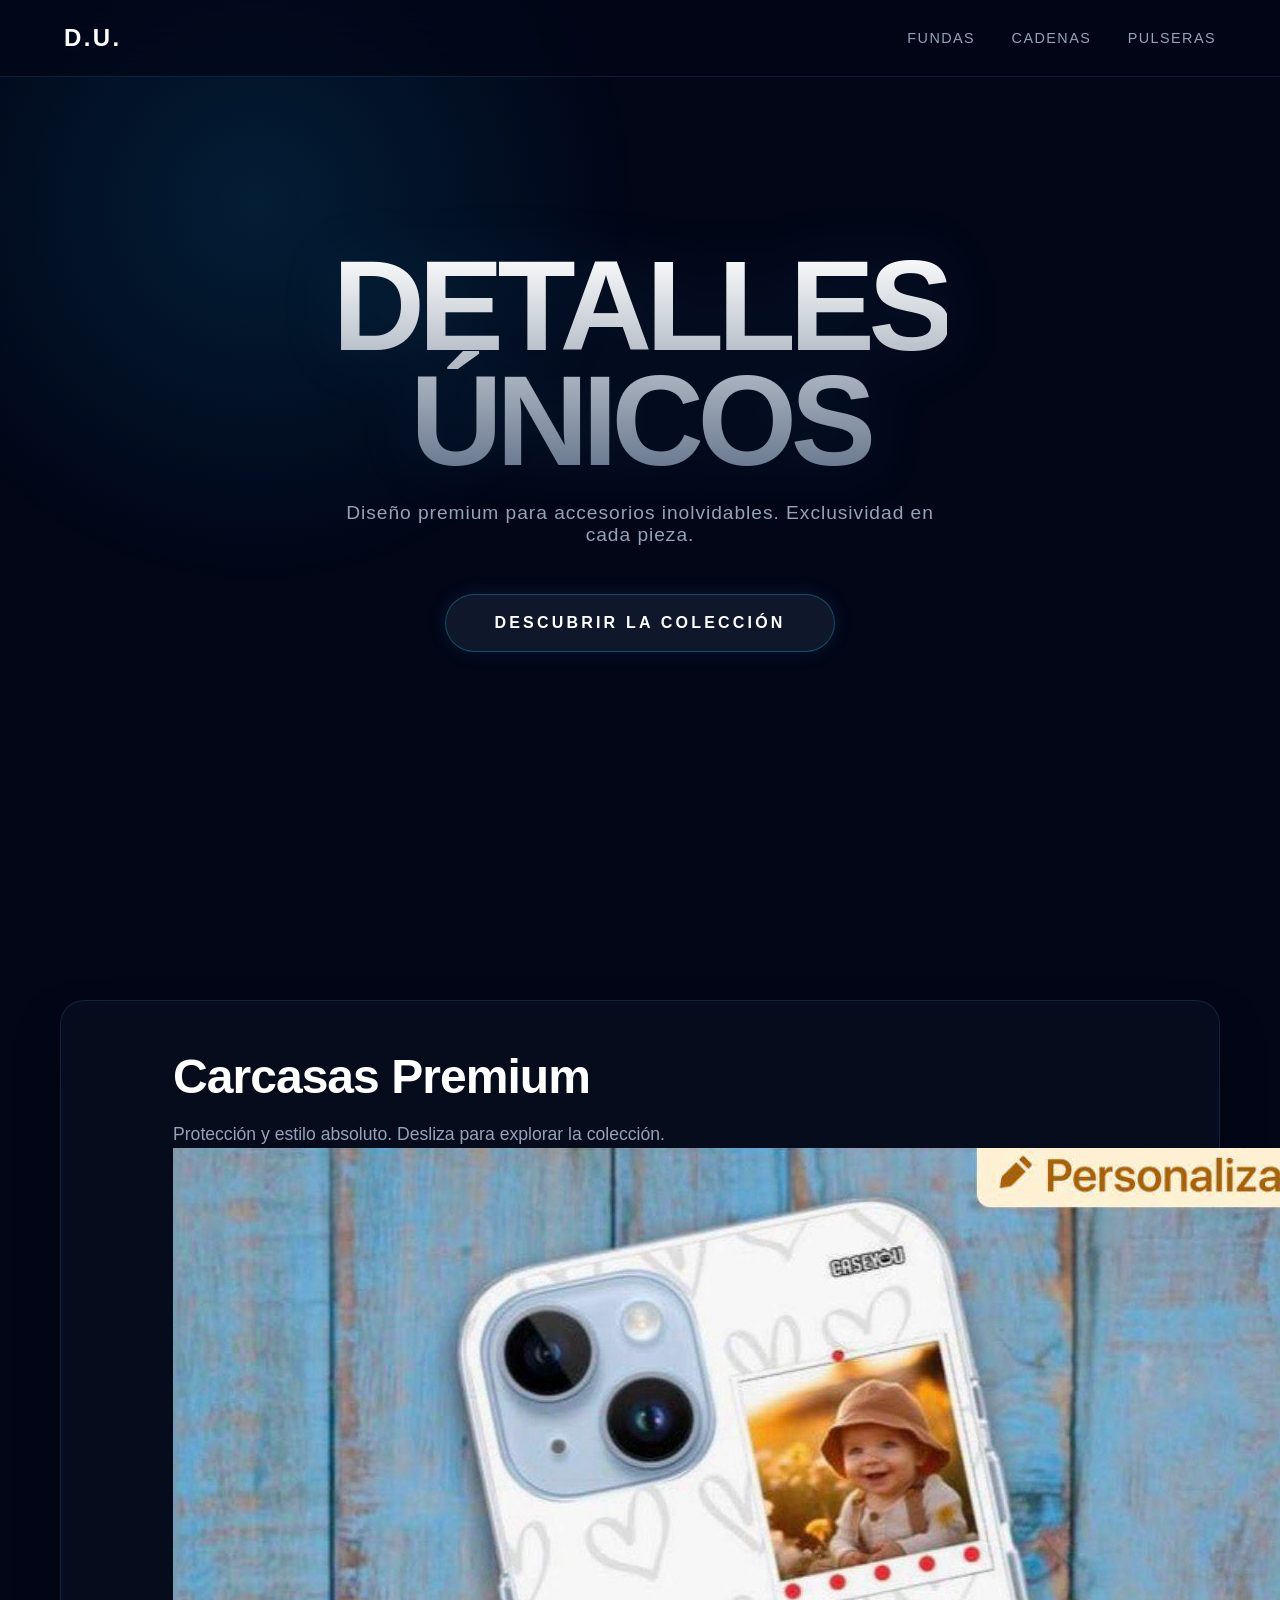
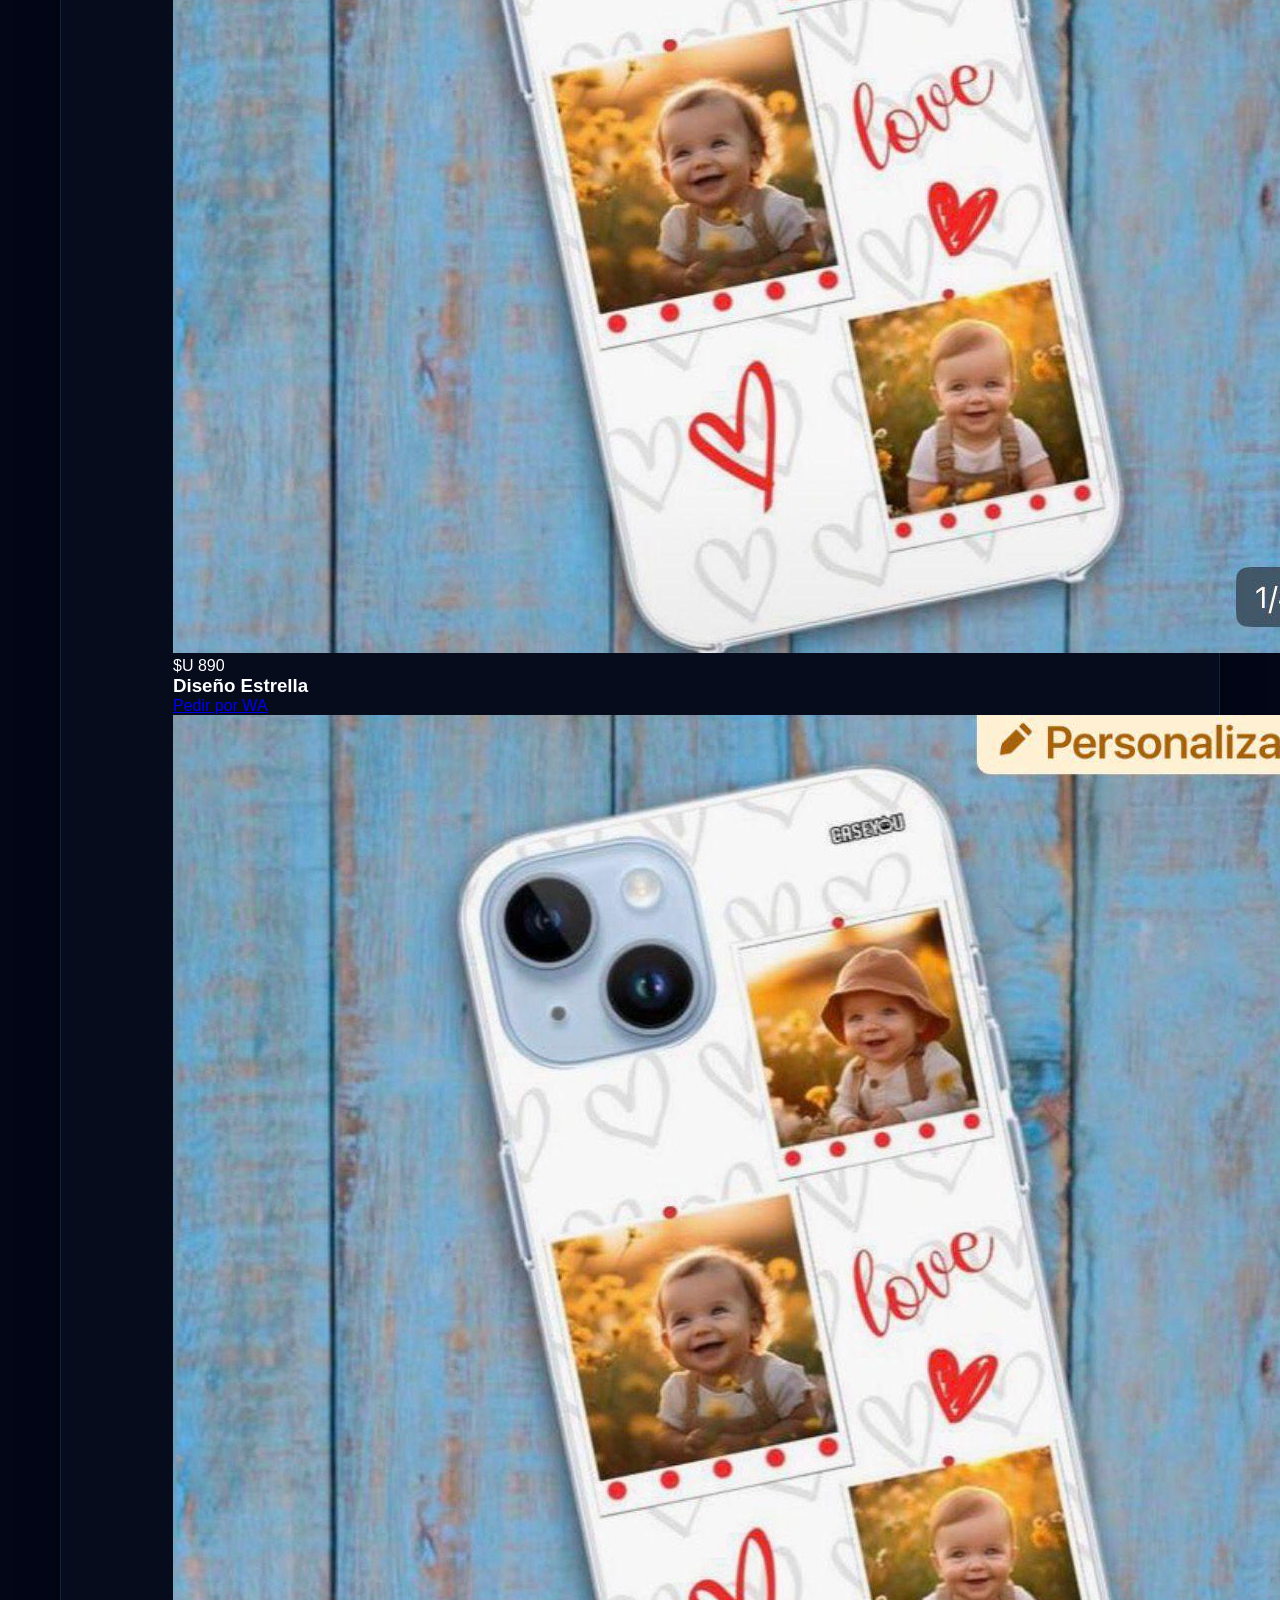
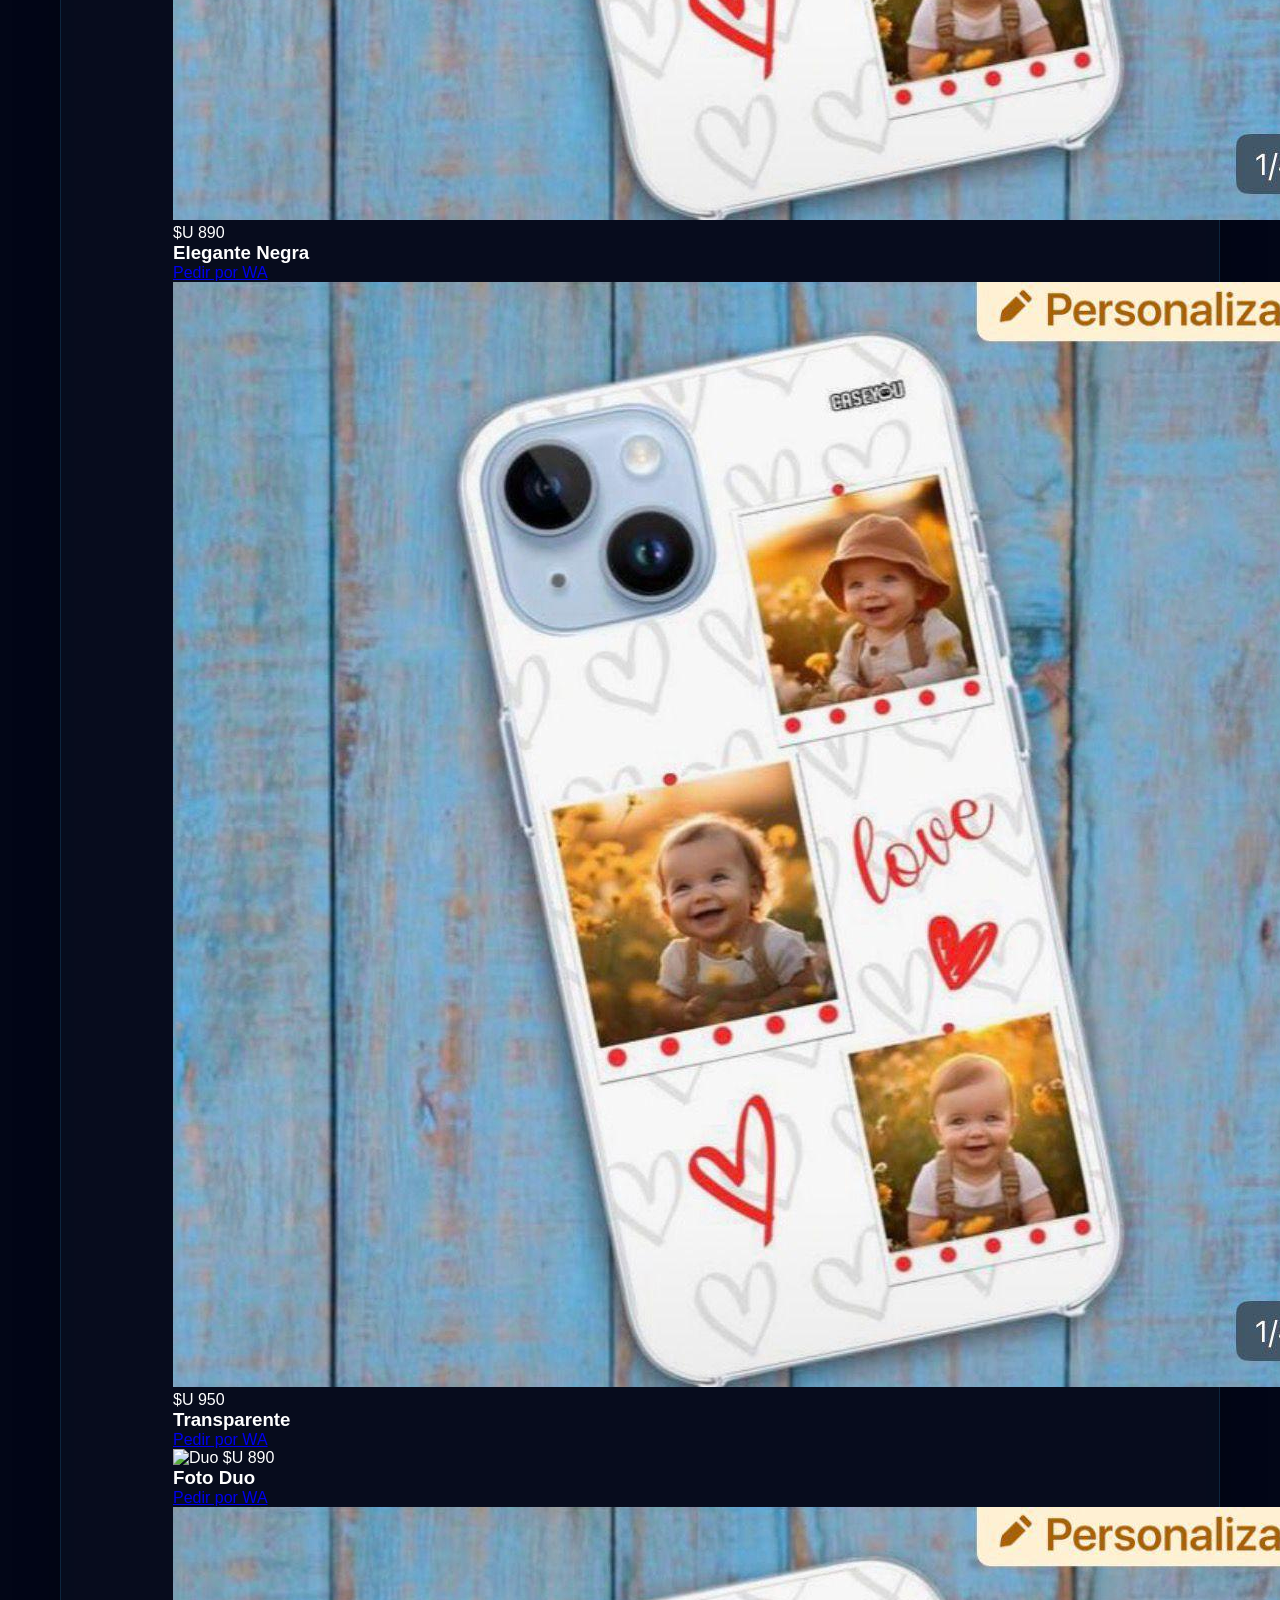
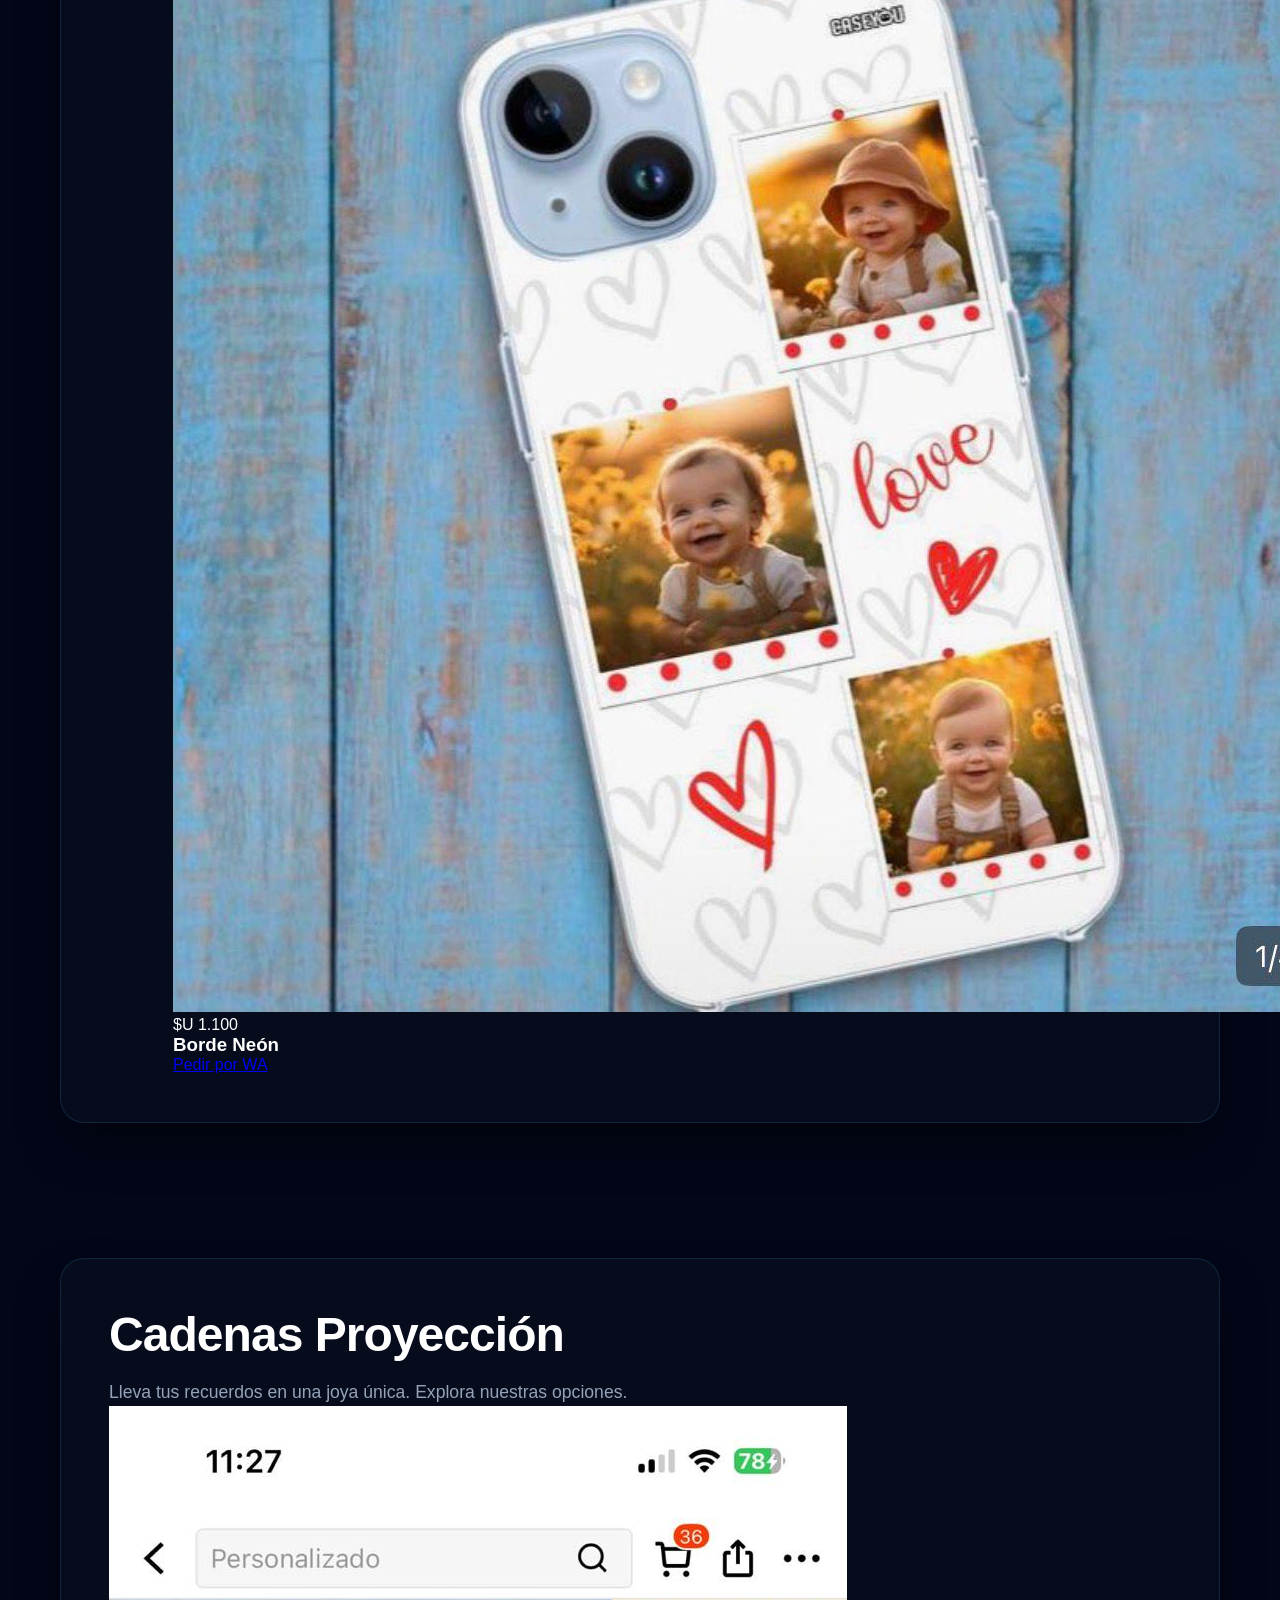
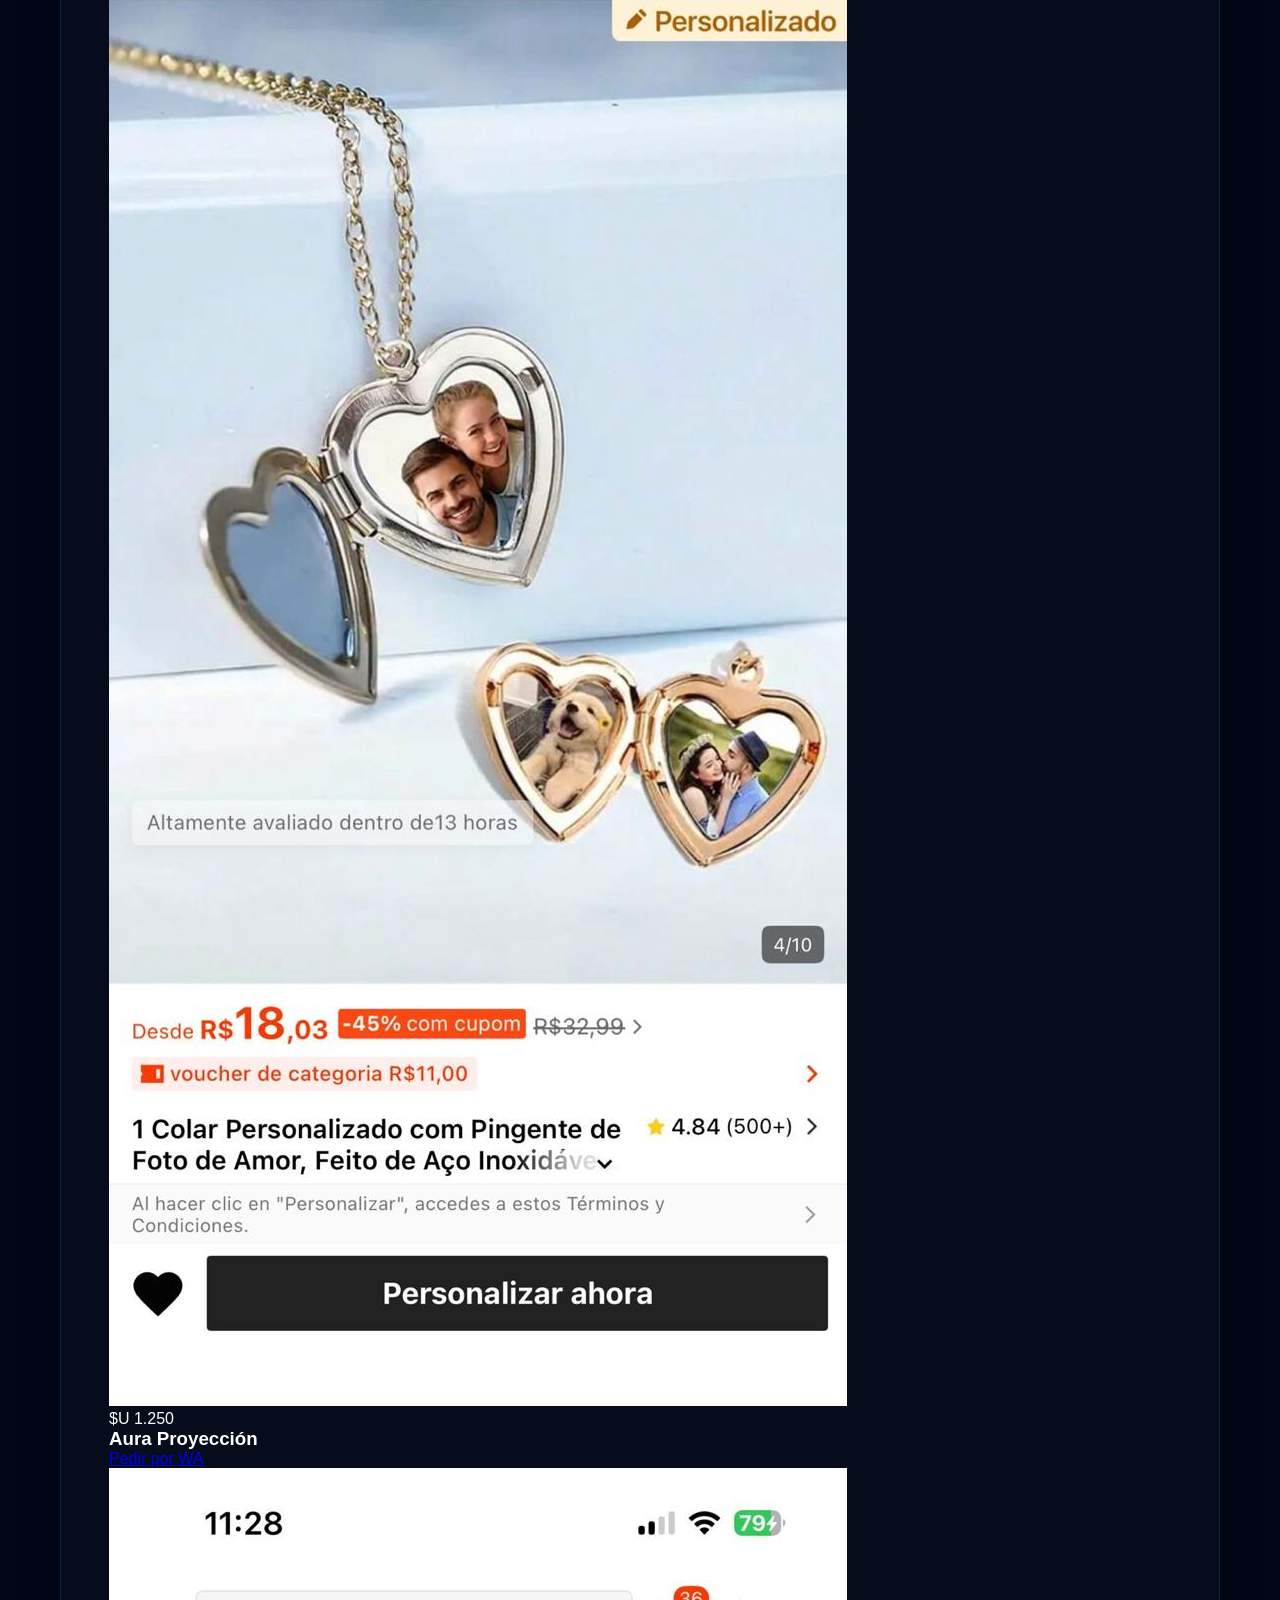
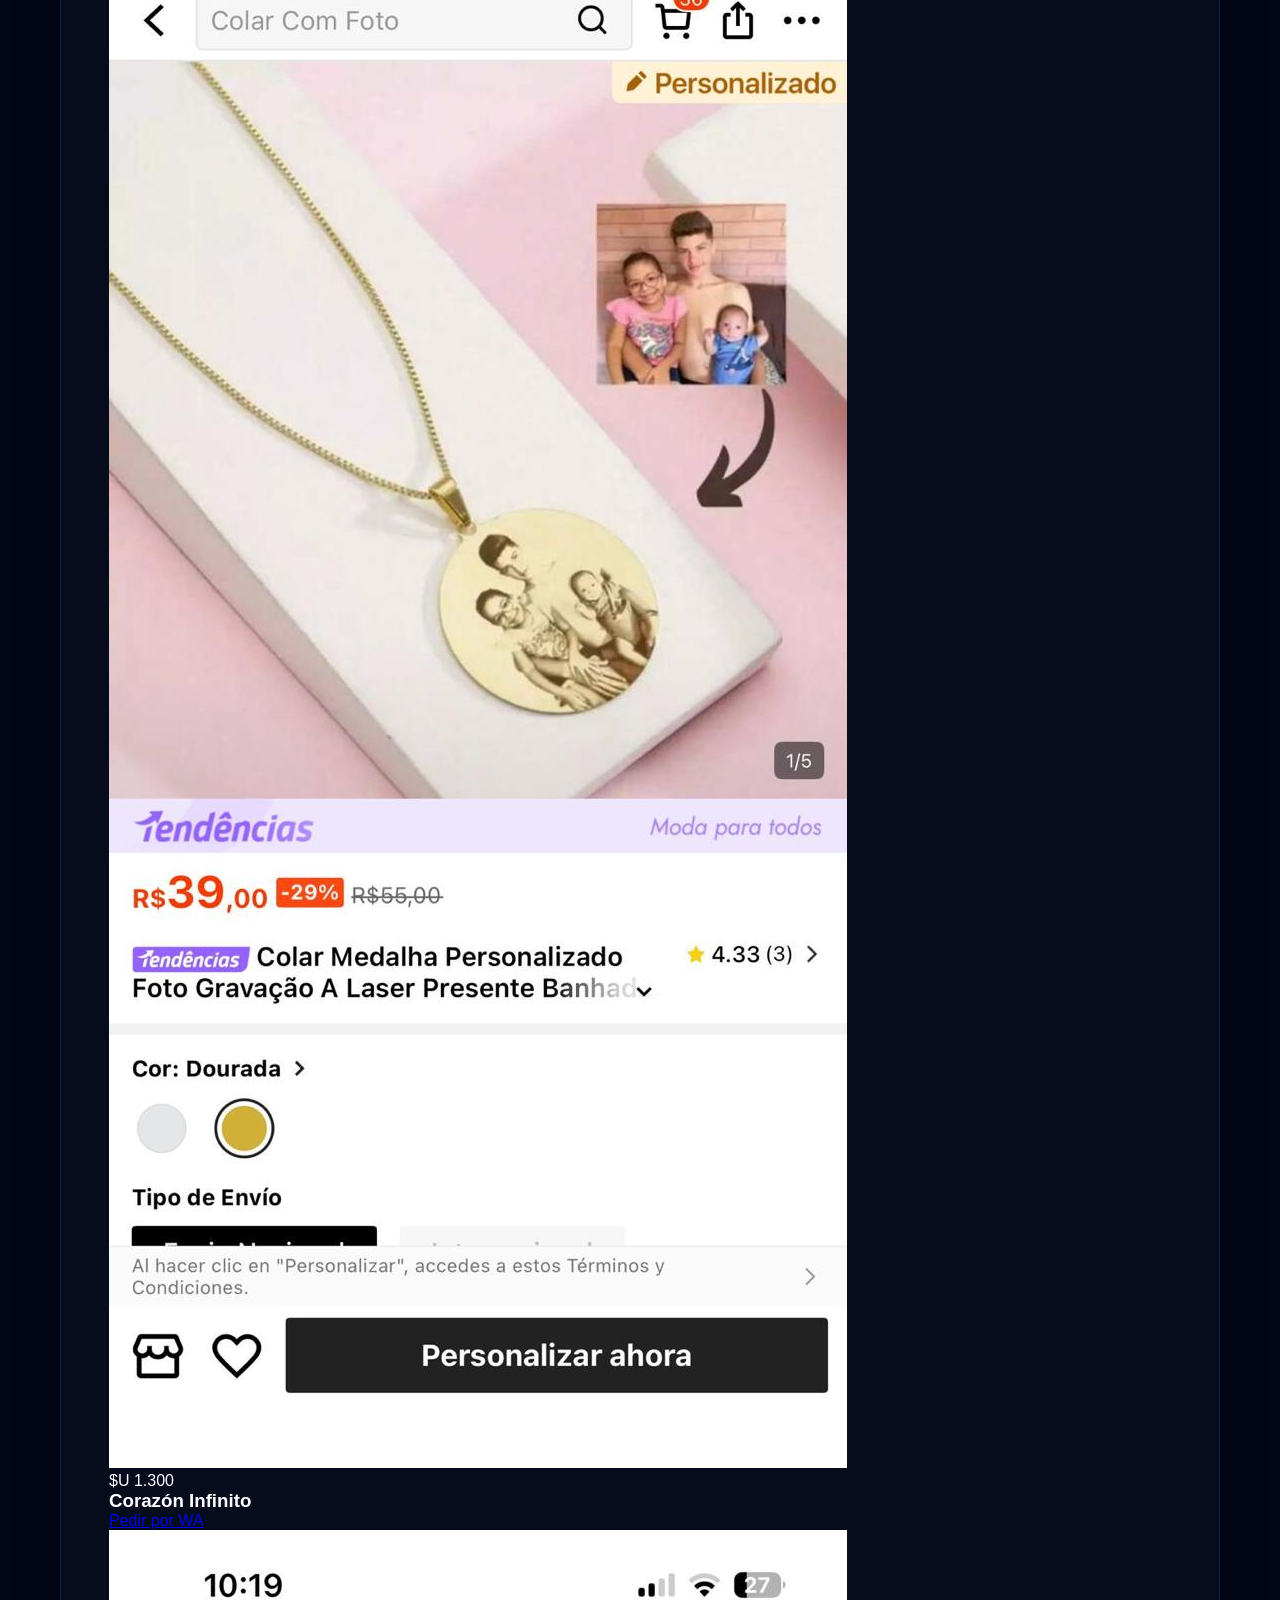
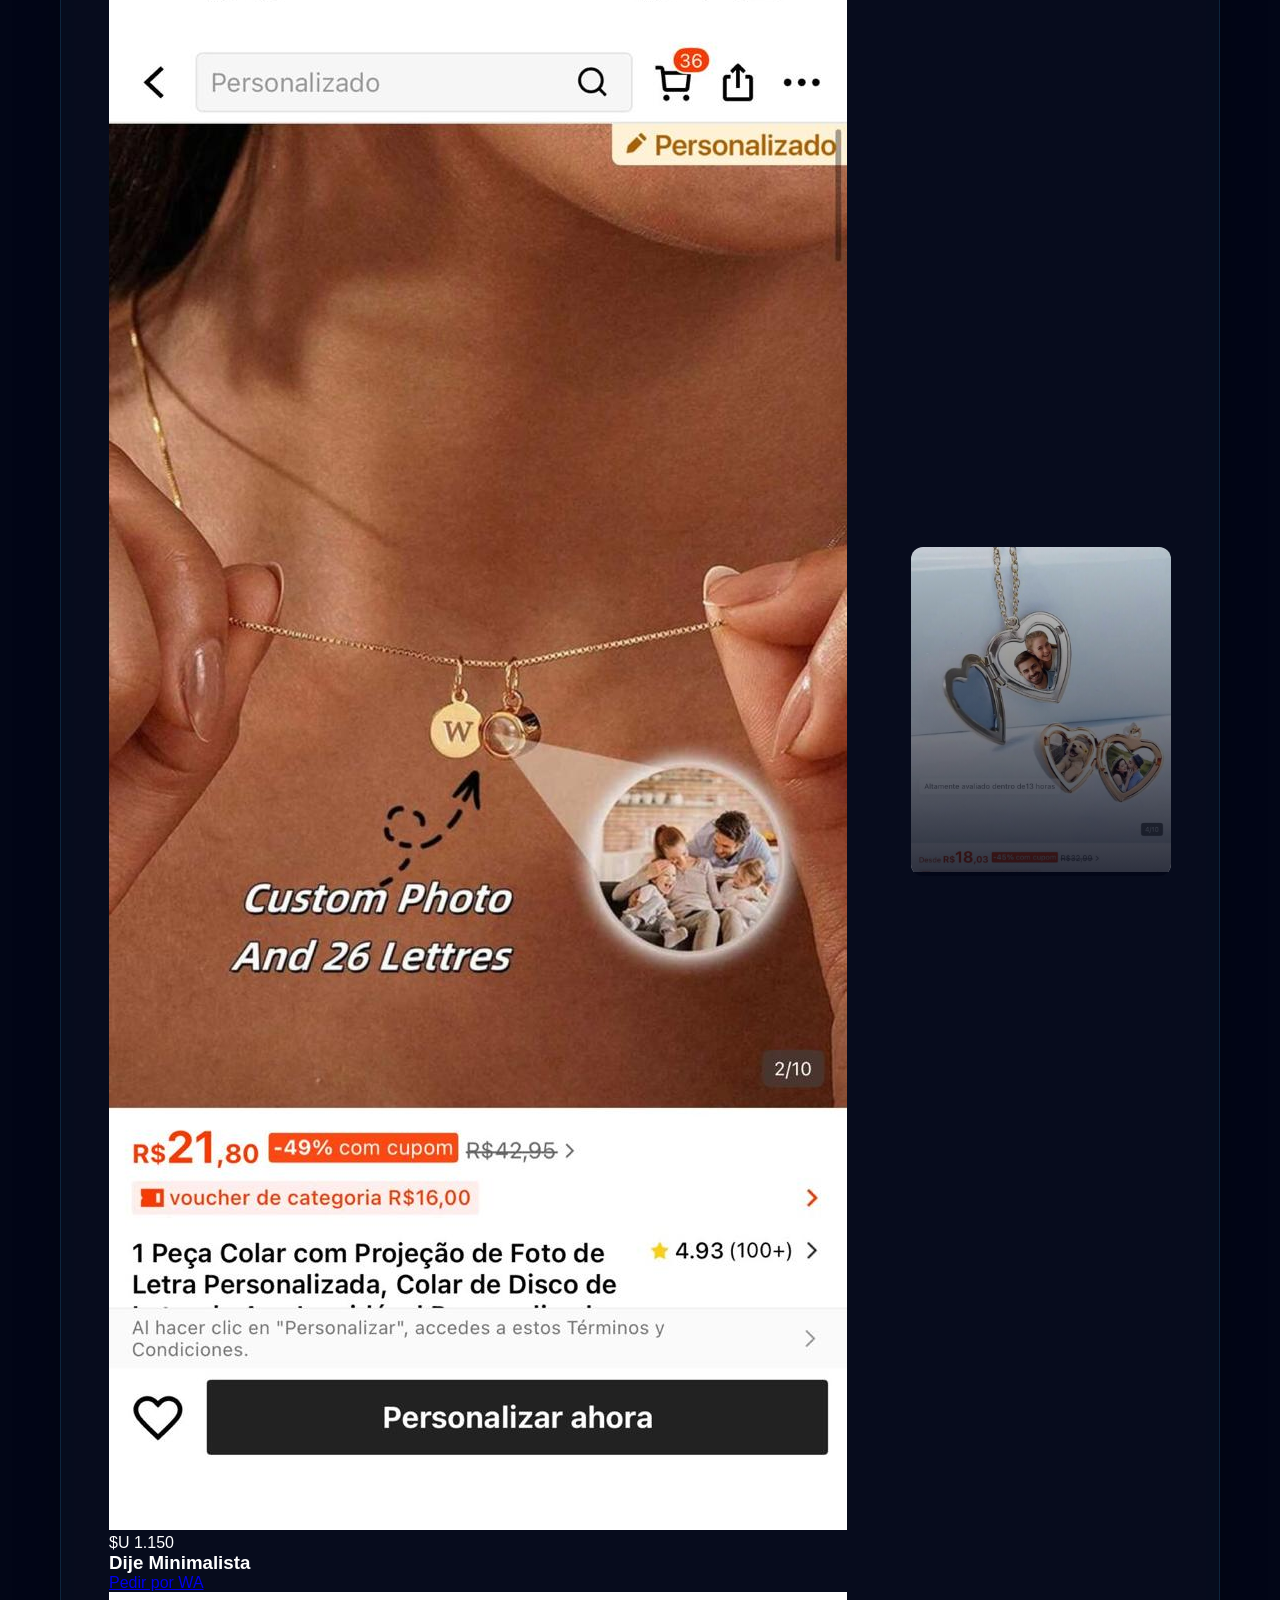
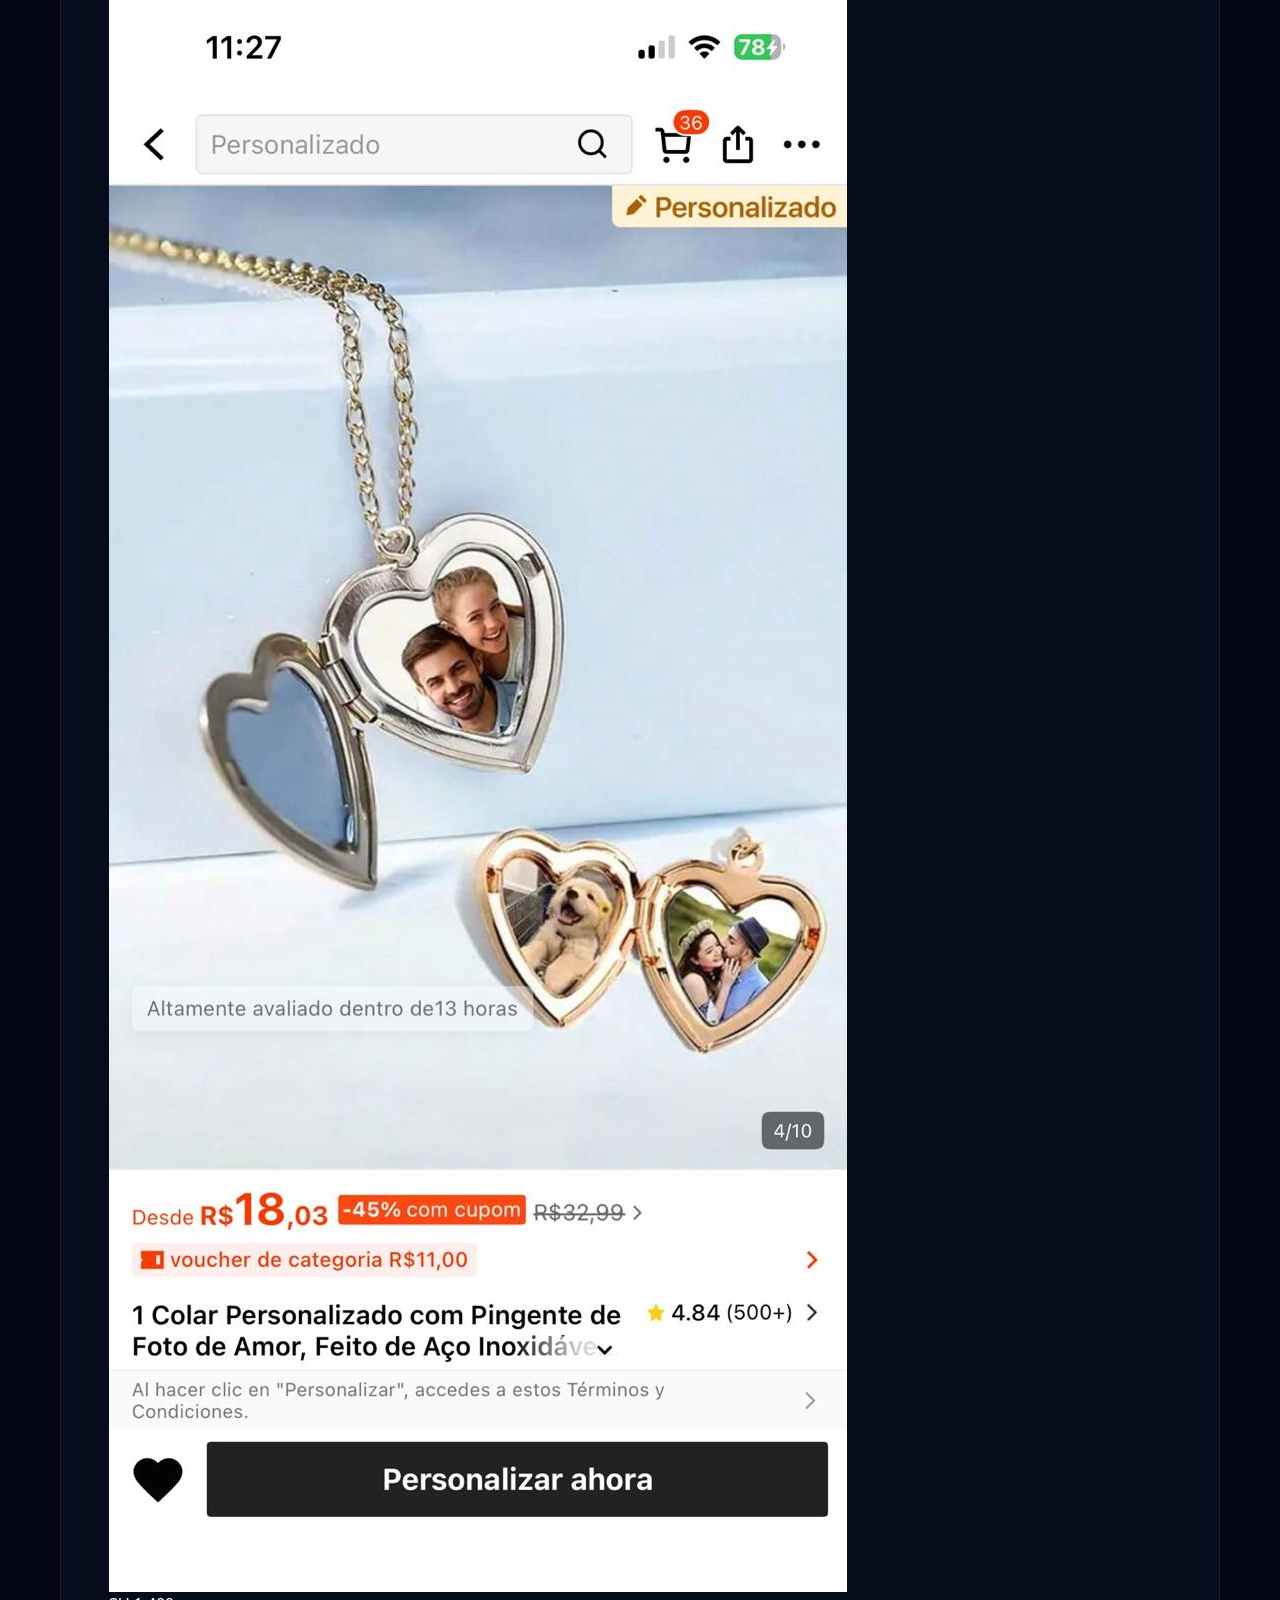
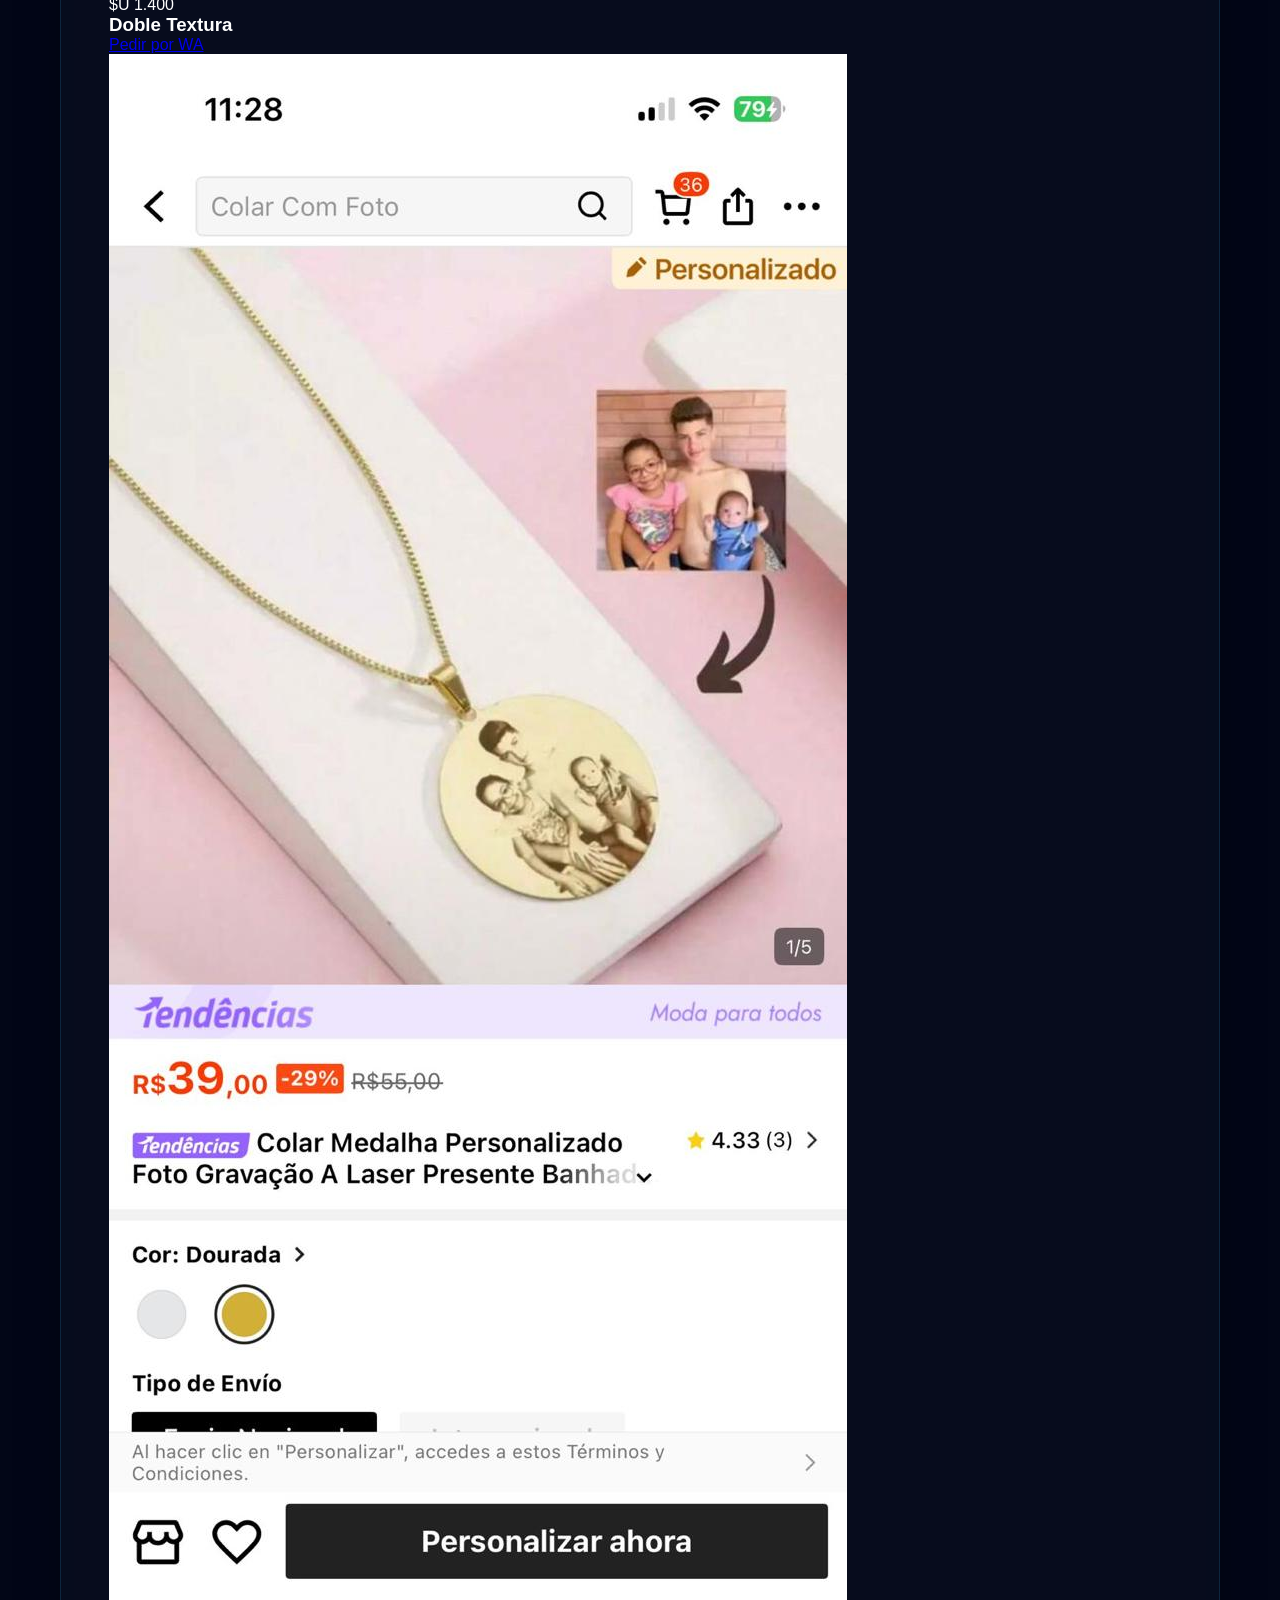
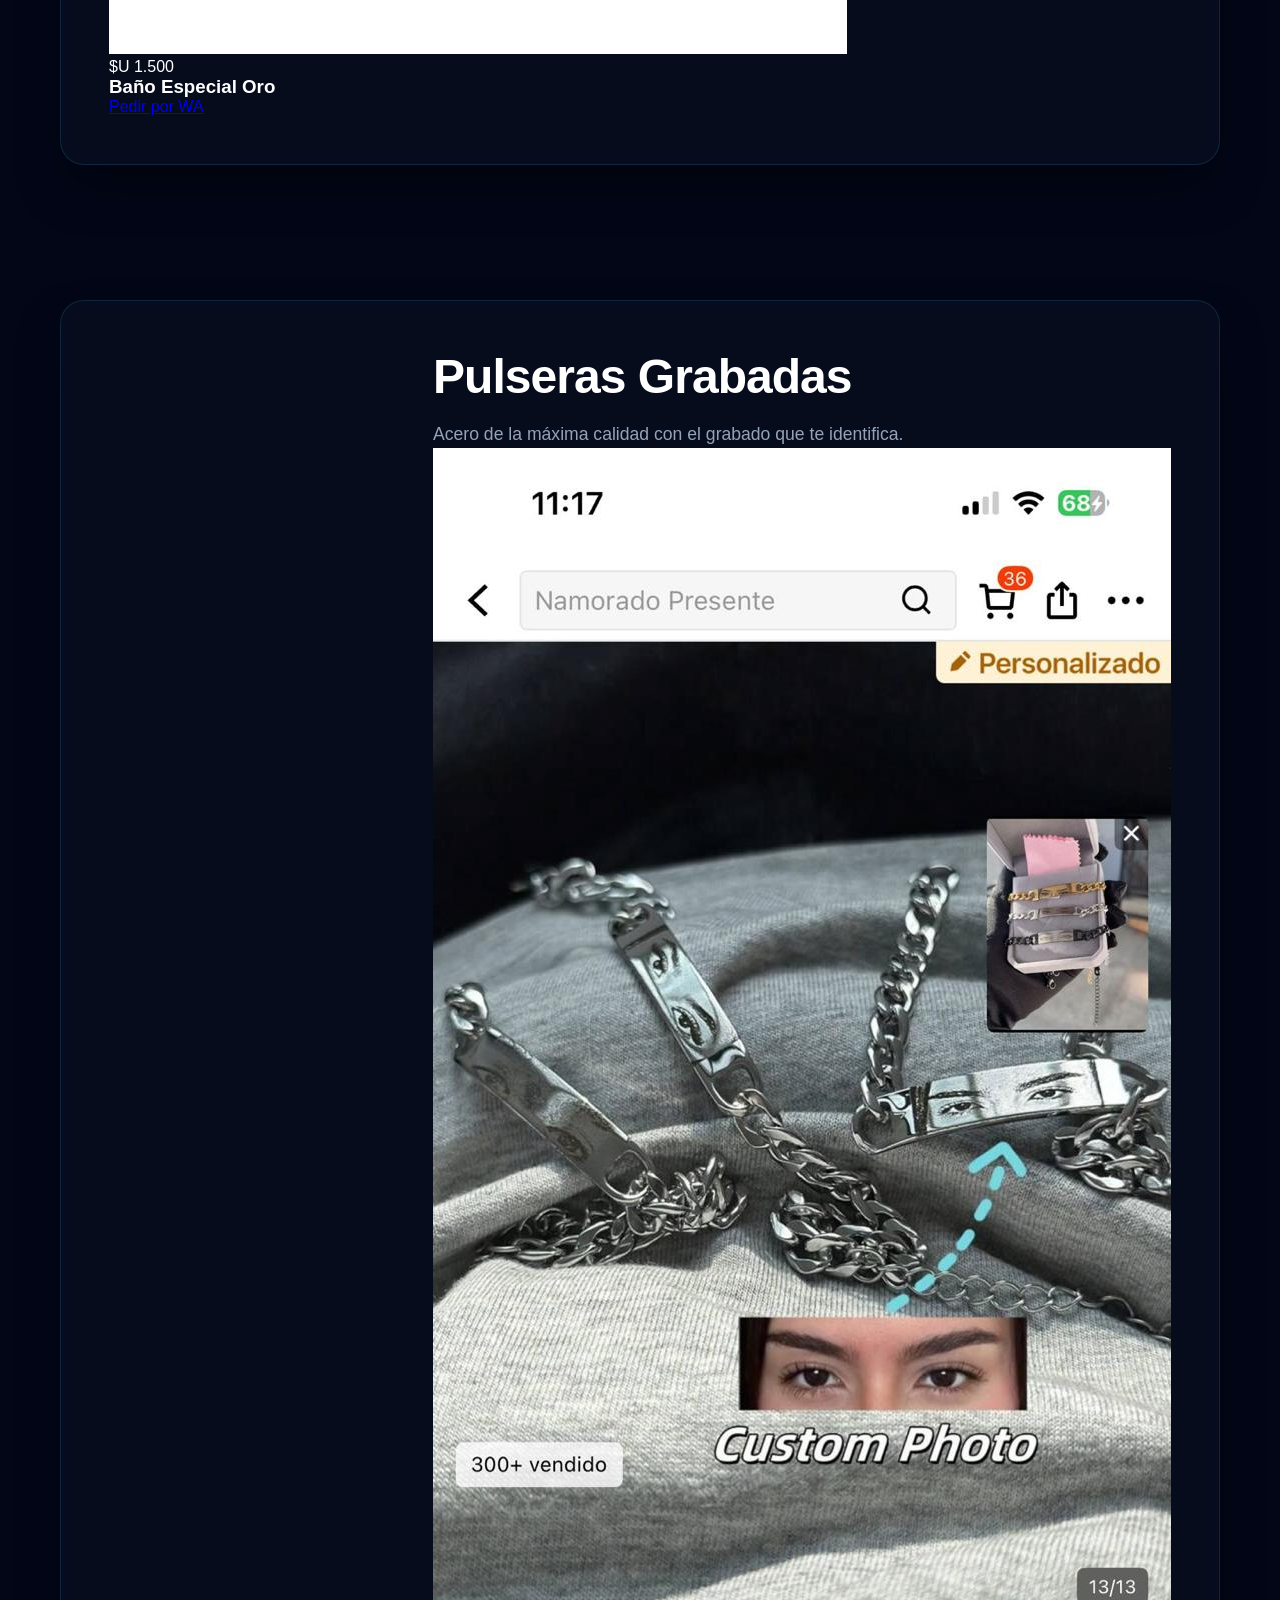
==== commit 538cf925: "Add files via upload" ====
--- a/index.html
+++ b/index.html
@@ -28,222 +28,185 @@
     </header>
 
     <main id="catalogo" class="catalog-section">
-        <!-- SECCIÓN FUNDAS -->
-        <section class="category-block" id="fundas">
-            <div class="category-header">
-                <h2 class="category-title">Carcasas Premium</h2>
-                <p class="category-desc">Protección y estilo absoluto para tu dispositivo con nuestras fundas polaroid.</p>
-            </div>
-            
-            <div class="product-grid">
-                <!-- Producto 1 -->
-                <div class="product-card">
-                    <div class="product-image">
-                        <img src="images/fundas.jpeg" alt="Funda Polaroid 1">
-                        <div class="image-overlay-subtle"></div>
-                        <span class="price-tag">$U 890</span>
-                    </div>
-                    <div class="product-info">
-                        <h3>Funda Diseño Estrella</h3>
-                        <a href="https://wa.me/59899000000?text=Hola,%20quisiera%20comprar%20la%20Funda%20Estrella" target="_blank" class="btn-outline-small">WhatsApp</a>
+        <!-- FUNDAS -->
+        <div class="glass-card" id="fundas">
+            <div class="card-image-wrapper mobile-cover">
+                <img src="images/fundas.jpeg" alt="Fundas de Lujo">
+                <div class="image-overlay"></div>
+            </div>
+            <div class="card-content">
+                <h2>Carcasas Premium</h2>
+                <p>Protección y estilo absoluto. Desliza para explorar la colección.</p>
+                
+                <div class="horizontal-slider">
+                    <!-- Prod 1 -->
+                    <div class="slide-item">
+                        <div class="slide-img-box">
+                            <img src="images/fundas.jpeg" alt="Estrella">
+                            <span class="slide-price">$U 890</span>
+                        </div>
+                        <h3>Diseño Estrella</h3>
+                        <a href="https://wa.me/59899000000?text=Hola,%20quiero%20la%20Funda%20Estrella" target="_blank" class="slide-btn">Pedir por WA</a>
+                    </div>
+                    <!-- Prod 2 -->
+                    <div class="slide-item">
+                        <div class="slide-img-box">
+                            <img src="images/fundas.jpeg" alt="Negra">
+                            <span class="slide-price">$U 890</span>
+                        </div>
+                        <h3>Elegante Negra</h3>
+                        <a href="https://wa.me/59899000000?text=Hola,%20quiero%20la%20Funda%20Negra" target="_blank" class="slide-btn">Pedir por WA</a>
+                    </div>
+                    <!-- Prod 3 -->
+                    <div class="slide-item">
+                        <div class="slide-img-box">
+                            <img src="images/fundas.jpeg" alt="Transparente">
+                            <span class="slide-price">$U 950</span>
+                        </div>
+                        <h3>Transparente</h3>
+                        <a href="https://wa.me/59899000000?text=Hola,%20quiero%20la%20Funda%20Transparente" target="_blank" class="slide-btn">Pedir por WA</a>
+                    </div>
+                    <!-- Prod 4 -->
+                    <div class="slide-item">
+                        <div class="slide-img-box">
+                            <img src="images/case transparente.avif" alt="Duo">
+                            <span class="slide-price">$U 890</span>
+                        </div>
+                        <h3>Foto Duo</h3>
+                        <a href="https://wa.me/59899000000?text=Hola,%20quiero%20la%20Funda%20Duo" target="_blank" class="slide-btn">Pedir por WA</a>
+                    </div>
+                    <!-- Prod 5 -->
+                    <div class="slide-item">
+                        <div class="slide-img-box">
+                            <img src="images/fundas.jpeg" alt="Neon">
+                            <span class="slide-price">$U 1.100</span>
+                        </div>
+                        <h3>Borde Neón</h3>
+                        <a href="https://wa.me/59899000000?text=Hola,%20quiero%20la%20Funda%20Neon" target="_blank" class="slide-btn">Pedir por WA</a>
                     </div>
                 </div>
+            </div>
+        </div>
+
+        <!-- CADENAS -->
+        <div class="glass-card reverse" id="cadenas">
+            <div class="card-image-wrapper mobile-cover">
+                <img src="images/cadenas.jpeg" alt="Cadenas de Lujo">
+                <div class="image-overlay"></div>
+            </div>
+            <div class="card-content">
+                <h2>Cadenas Proyección</h2>
+                <p>Lleva tus recuerdos en una joya única. Explora nuestras opciones.</p>
                 
-                <!-- Producto 2 -->
-                <div class="product-card">
-                    <div class="product-image">
-                        <img src="images/fundas.jpeg" alt="Funda Polaroid 2">
-                        <div class="image-overlay-subtle"></div>
-                        <span class="price-tag">$U 890</span>
-                    </div>
-                    <div class="product-info">
-                        <h3>Funda Negra Elegante</h3>
-                        <a href="https://wa.me/59899000000?text=Hola,%20quisiera%20comprar%20la%20Funda%20Negra" target="_blank" class="btn-outline-small">WhatsApp</a>
+                <div class="horizontal-slider">
+                    <!-- Prod 1 -->
+                    <div class="slide-item">
+                        <div class="slide-img-box">
+                            <img src="images/cadenas.jpeg" alt="Aura">
+                            <span class="slide-price">$U 1.250</span>
+                        </div>
+                        <h3>Aura Proyección</h3>
+                        <a href="https://wa.me/59899000000?text=Hola,%20quiero%20la%20Cadena%20Aura" target="_blank" class="slide-btn">Pedir por WA</a>
+                    </div>
+                    <!-- Prod 2 -->
+                    <div class="slide-item">
+                        <div class="slide-img-box">
+                            <img src="images/cadenas1.jpeg" alt="Corazón">
+                            <span class="slide-price">$U 1.300</span>
+                        </div>
+                        <h3>Corazón Infinito</h3>
+                        <a href="https://wa.me/59899000000?text=Hola,%20quiero%20la%20Cadena%20Corazon" target="_blank" class="slide-btn">Pedir por WA</a>
+                    </div>
+                    <!-- Prod 3 -->
+                    <div class="slide-item">
+                        <div class="slide-img-box">
+                            <img src="images/cadenas2.jpeg" alt="Minimalista">
+                            <span class="slide-price">$U 1.150</span>
+                        </div>
+                        <h3>Dije Minimalista</h3>
+                        <a href="https://wa.me/59899000000?text=Hola,%20quiero%20la%20Cadena%20Minimalista" target="_blank" class="slide-btn">Pedir por WA</a>
+                    </div>
+                    <!-- Prod 4 -->
+                    <div class="slide-item">
+                        <div class="slide-img-box">
+                            <img src="images/cadenas.jpeg" alt="Doble">
+                            <span class="slide-price">$U 1.400</span>
+                        </div>
+                        <h3>Doble Textura</h3>
+                        <a href="https://wa.me/59899000000?text=Hola,%20quiero%20la%20Cadena%20Doble" target="_blank" class="slide-btn">Pedir por WA</a>
+                    </div>
+                    <!-- Prod 5 -->
+                    <div class="slide-item">
+                        <div class="slide-img-box">
+                            <img src="images/cadenas1.jpeg" alt="Oro">
+                            <span class="slide-price">$U 1.500</span>
+                        </div>
+                        <h3>Baño Especial Oro</h3>
+                        <a href="https://wa.me/59899000000?text=Hola,%20quiero%20la%20Cadena%20Oro" target="_blank" class="slide-btn">Pedir por WA</a>
                     </div>
                 </div>
-
-                <!-- Producto 3 -->
-                <div class="product-card">
-                    <div class="product-image">
-                        <img src="images/fundas.jpeg" alt="Funda Polaroid 3">
-                        <div class="image-overlay-subtle"></div>
-                        <span class="price-tag">$U 950</span>
-                    </div>
-                    <div class="product-info">
-                        <h3>Funda Transparente Reforzada</h3>
-                        <a href="https://wa.me/59899000000?text=Hola,%20quisiera%20comprar%20la%20Funda%20Transparente" target="_blank" class="btn-outline-small">WhatsApp</a>
+            </div>
+        </div>
+
+        <!-- PULSERAS -->
+        <div class="glass-card" id="pulseras">
+            <div class="card-image-wrapper mobile-cover">
+                <img src="images/pulseras.jpeg" alt="Pulseras Grabadas">
+                <div class="image-overlay"></div>
+            </div>
+            <div class="card-content">
+                <h2>Pulseras Grabadas</h2>
+                <p>Acero de la máxima calidad con el grabado que te identifica.</p>
+                
+                <div class="horizontal-slider">
+                    <!-- Prod 1 -->
+                    <div class="slide-item">
+                        <div class="slide-img-box">
+                            <img src="images/pulseras.jpeg" alt="Ojos">
+                            <span class="slide-price">$U 1.100</span>
+                        </div>
+                        <h3>Grabado Ojos</h3>
+                        <a href="https://wa.me/59899000000?text=Hola,%20quiero%20la%20Pulsera%20Ojos" target="_blank" class="slide-btn">Pedir por WA</a>
+                    </div>
+                    <!-- Prod 2 -->
+                    <div class="slide-item">
+                        <div class="slide-img-box">
+                            <img src="images/pulseras.jpeg" alt="Fina">
+                            <span class="slide-price">$U 980</span>
+                        </div>
+                        <h3>Placa Fina</h3>
+                        <a href="https://wa.me/59899000000?text=Hola,%20quiero%20la%20Pulsera%20Fina" target="_blank" class="slide-btn">Pedir por WA</a>
+                    </div>
+                    <!-- Prod 3 -->
+                    <div class="slide-item">
+                        <div class="slide-img-box">
+                            <img src="images/pulseras.jpeg" alt="Cuero">
+                            <span class="slide-price">$U 1.150</span>
+                        </div>
+                        <h3>Cuero y Acero</h3>
+                        <a href="https://wa.me/59899000000?text=Hola,%20quiero%20la%20Pulsera%20Cuero" target="_blank" class="slide-btn">Pedir por WA</a>
+                    </div>
+                    <!-- Prod 4 -->
+                    <div class="slide-item">
+                        <div class="slide-img-box">
+                            <img src="images/pulseras.jpeg" alt="Fecha">
+                            <span class="slide-price">$U 1.050</span>
+                        </div>
+                        <h3>Fechas Especiales</h3>
+                        <a href="https://wa.me/59899000000?text=Hola,%20quiero%20la%20Pulsera%20Fecha" target="_blank" class="slide-btn">Pedir por WA</a>
+                    </div>
+                    <!-- Prod 5 -->
+                    <div class="slide-item">
+                        <div class="slide-img-box">
+                            <img src="images/pulseras.jpeg" alt="Eslabones">
+                            <span class="slide-price">$U 1.200</span>
+                        </div>
+                        <h3>Eslabones Gruesos</h3>
+                        <a href="https://wa.me/59899000000?text=Hola,%20quiero%20la%20Pulsera%20Eslabones" target="_blank" class="slide-btn">Pedir por WA</a>
                     </div>
                 </div>
-
-                <!-- Producto 4 -->
-                <div class="product-card">
-                    <div class="product-image">
-                        <img src="images/fundas.jpeg" alt="Funda Polaroid 4">
-                        <div class="image-overlay-subtle"></div>
-                        <span class="price-tag">$U 890</span>
-                    </div>
-                    <div class="product-info">
-                        <h3>Funda Foto Duo</h3>
-                        <a href="https://wa.me/59899000000?text=Hola,%20quisiera%20comprar%20la%20Funda%20Duo" target="_blank" class="btn-outline-small">WhatsApp</a>
-                    </div>
-                </div>
-
-                <!-- Producto 5 -->
-                <div class="product-card">
-                    <div class="product-image">
-                        <img src="images/fundas.jpeg" alt="Funda Polaroid 5">
-                        <div class="image-overlay-subtle"></div>
-                        <span class="price-tag">$U 1.100</span>
-                    </div>
-                    <div class="product-info">
-                        <h3>Funda Borde Neón</h3>
-                        <a href="https://wa.me/59899000000?text=Hola,%20quisiera%20comprar%20la%20Funda%20Neon" target="_blank" class="btn-outline-small">WhatsApp</a>
-                    </div>
-                </div>
-            </div>
-        </section>
-
-        <!-- SECCIÓN CADENAS -->
-        <section class="category-block" id="cadenas">
-            <div class="category-header">
-                <h2 class="category-title">Cadenas con Proyección</h2>
-                <p class="category-desc">Lleva tus recuerdos más preciados en una joya única y elegante.</p>
-            </div>
-            
-            <div class="product-grid">
-                <!-- Producto 1 -->
-                <div class="product-card">
-                    <div class="product-image">
-                        <img src="images/cadenas.jpeg" alt="Cadena 1">
-                        <div class="image-overlay-subtle"></div>
-                        <span class="price-tag">$U 1.250</span>
-                    </div>
-                    <div class="product-info">
-                        <h3>Cadena Aura Proyección</h3>
-                        <a href="https://wa.me/59899000000?text=Hola,%20quisiera%20comprar%20la%20Cadena%20Aura" target="_blank" class="btn-outline-small">WhatsApp</a>
-                    </div>
-                </div>
-                <!-- Producto 2 -->
-                <div class="product-card">
-                    <div class="product-image">
-                        <img src="images/cadenas.jpeg" alt="Cadena 2">
-                        <div class="image-overlay-subtle"></div>
-                        <span class="price-tag">$U 1.300</span>
-                    </div>
-                    <div class="product-info">
-                        <h3>Cadena Corazón Infinito</h3>
-                        <a href="https://wa.me/59899000000?text=Hola,%20quisiera%20comprar%20la%20Cadena%20Corazon" target="_blank" class="btn-outline-small">WhatsApp</a>
-                    </div>
-                </div>
-                <!-- Producto 3 -->
-                <div class="product-card">
-                    <div class="product-image">
-                        <img src="images/cadenas.jpeg" alt="Cadena 3">
-                        <div class="image-overlay-subtle"></div>
-                        <span class="price-tag">$U 1.150</span>
-                    </div>
-                    <div class="product-info">
-                        <h3>Cadena Minimalista</h3>
-                        <a href="https://wa.me/59899000000?text=Hola,%20quisiera%20comprar%20la%20Cadena%20Minimalista" target="_blank" class="btn-outline-small">WhatsApp</a>
-                    </div>
-                </div>
-                <!-- Producto 4 -->
-                <div class="product-card">
-                    <div class="product-image">
-                        <img src="images/cadenas.jpeg" alt="Cadena 4">
-                        <div class="image-overlay-subtle"></div>
-                        <span class="price-tag">$U 1.400</span>
-                    </div>
-                    <div class="product-info">
-                        <h3>Cadena Doble Dije</h3>
-                        <a href="https://wa.me/59899000000?text=Hola,%20quisiera%20comprar%20la%20Cadena%20Doble" target="_blank" class="btn-outline-small">WhatsApp</a>
-                    </div>
-                </div>
-                <!-- Producto 5 -->
-                <div class="product-card">
-                    <div class="product-image">
-                        <img src="images/cadenas.jpeg" alt="Cadena 5">
-                        <div class="image-overlay-subtle"></div>
-                        <span class="price-tag">$U 1.500</span>
-                    </div>
-                    <div class="product-info">
-                        <h3>Cadena Especial Baño Oro</h3>
-                        <a href="https://wa.me/59899000000?text=Hola,%20quisiera%20comprar%20la%20Cadena%20Oro" target="_blank" class="btn-outline-small">WhatsApp</a>
-                    </div>
-                </div>
-            </div>
-        </section>
-
-        <!-- SECCIÓN PULSERAS -->
-        <section class="category-block" id="pulseras">
-            <div class="category-header">
-                <h2 class="category-title">Pulseras Personalizadas</h2>
-                <p class="category-desc">Acero inoxidable de máxima calidad con grabados únicos para ti.</p>
-            </div>
-            
-            <div class="product-grid">
-                <!-- Producto 1 -->
-                <div class="product-card">
-                    <div class="product-image">
-                        <img src="images/pulseras.jpeg" alt="Pulsera 1">
-                        <div class="image-overlay-subtle"></div>
-                        <span class="price-tag">$U 1.100</span>
-                    </div>
-                    <div class="product-info">
-                        <h3>Pulsera Grabado de Ojos</h3>
-                        <a href="https://wa.me/59899000000?text=Hola,%20quisiera%20comprar%20la%20Pulsera%20Ojos" target="_blank" class="btn-outline-small">WhatsApp</a>
-                    </div>
-                </div>
-                <!-- Producto 2 -->
-                <div class="product-card">
-                    <div class="product-image">
-                        <img src="images/pulseras.jpeg" alt="Pulsera 2">
-                        <div class="image-overlay-subtle"></div>
-                        <span class="price-tag">$U 980</span>
-                    </div>
-                    <div class="product-info">
-                        <h3>Pulsera Placa Fina</h3>
-                        <a href="https://wa.me/59899000000?text=Hola,%20quisiera%20comprar%20la%20Pulsera%20Fina" target="_blank" class="btn-outline-small">WhatsApp</a>
-                    </div>
-                </div>
-                <!-- Producto 3 -->
-                <div class="product-card">
-                    <div class="product-image">
-                        <img src="images/pulseras.jpeg" alt="Pulsera 3">
-                        <div class="image-overlay-subtle"></div>
-                        <span class="price-tag">$U 1.150</span>
-                    </div>
-                    <div class="product-info">
-                        <h3>Pulsera Cuero y Acero</h3>
-                        <a href="https://wa.me/59899000000?text=Hola,%20quisiera%20comprar%20la%20Pulsera%20Cuero" target="_blank" class="btn-outline-small">WhatsApp</a>
-                    </div>
-                </div>
-                <!-- Producto 4 -->
-                <div class="product-card">
-                    <div class="product-image">
-                        <img src="images/pulseras.jpeg" alt="Pulsera 4">
-                        <div class="image-overlay-subtle"></div>
-                        <span class="price-tag">$U 1.050</span>
-                    </div>
-                    <div class="product-info">
-                        <h3>Pulsera Grabado Fecha</h3>
-                        <a href="https://wa.me/59899000000?text=Hola,%20quisiera%20comprar%20la%20Pulsera%20Fecha" target="_blank" class="btn-outline-small">WhatsApp</a>
-                    </div>
-                </div>
-                <!-- Producto 5 -->
-                <div class="product-card">
-                    <div class="product-image">
-                        <img src="images/pulseras.jpeg" alt="Pulsera 5">
-                        <div class="image-overlay-subtle"></div>
-                        <span class="price-tag">$U 1.200</span>
-                    </div>
-                    <div class="product-info">
-                        <h3>Pulsera Eslabones Gruesos</h3>
-                        <a href="https://wa.me/59899000000?text=Hola,%20quisiera%20comprar%20la%20Pulsera%20Eslabones" target="_blank" class="btn-outline-small">WhatsApp</a>
-                    </div>
-                </div>
-            </div>
-        </section>
+            </div>
+        </div>
     </main>
 
     <footer class="minimal-footer">
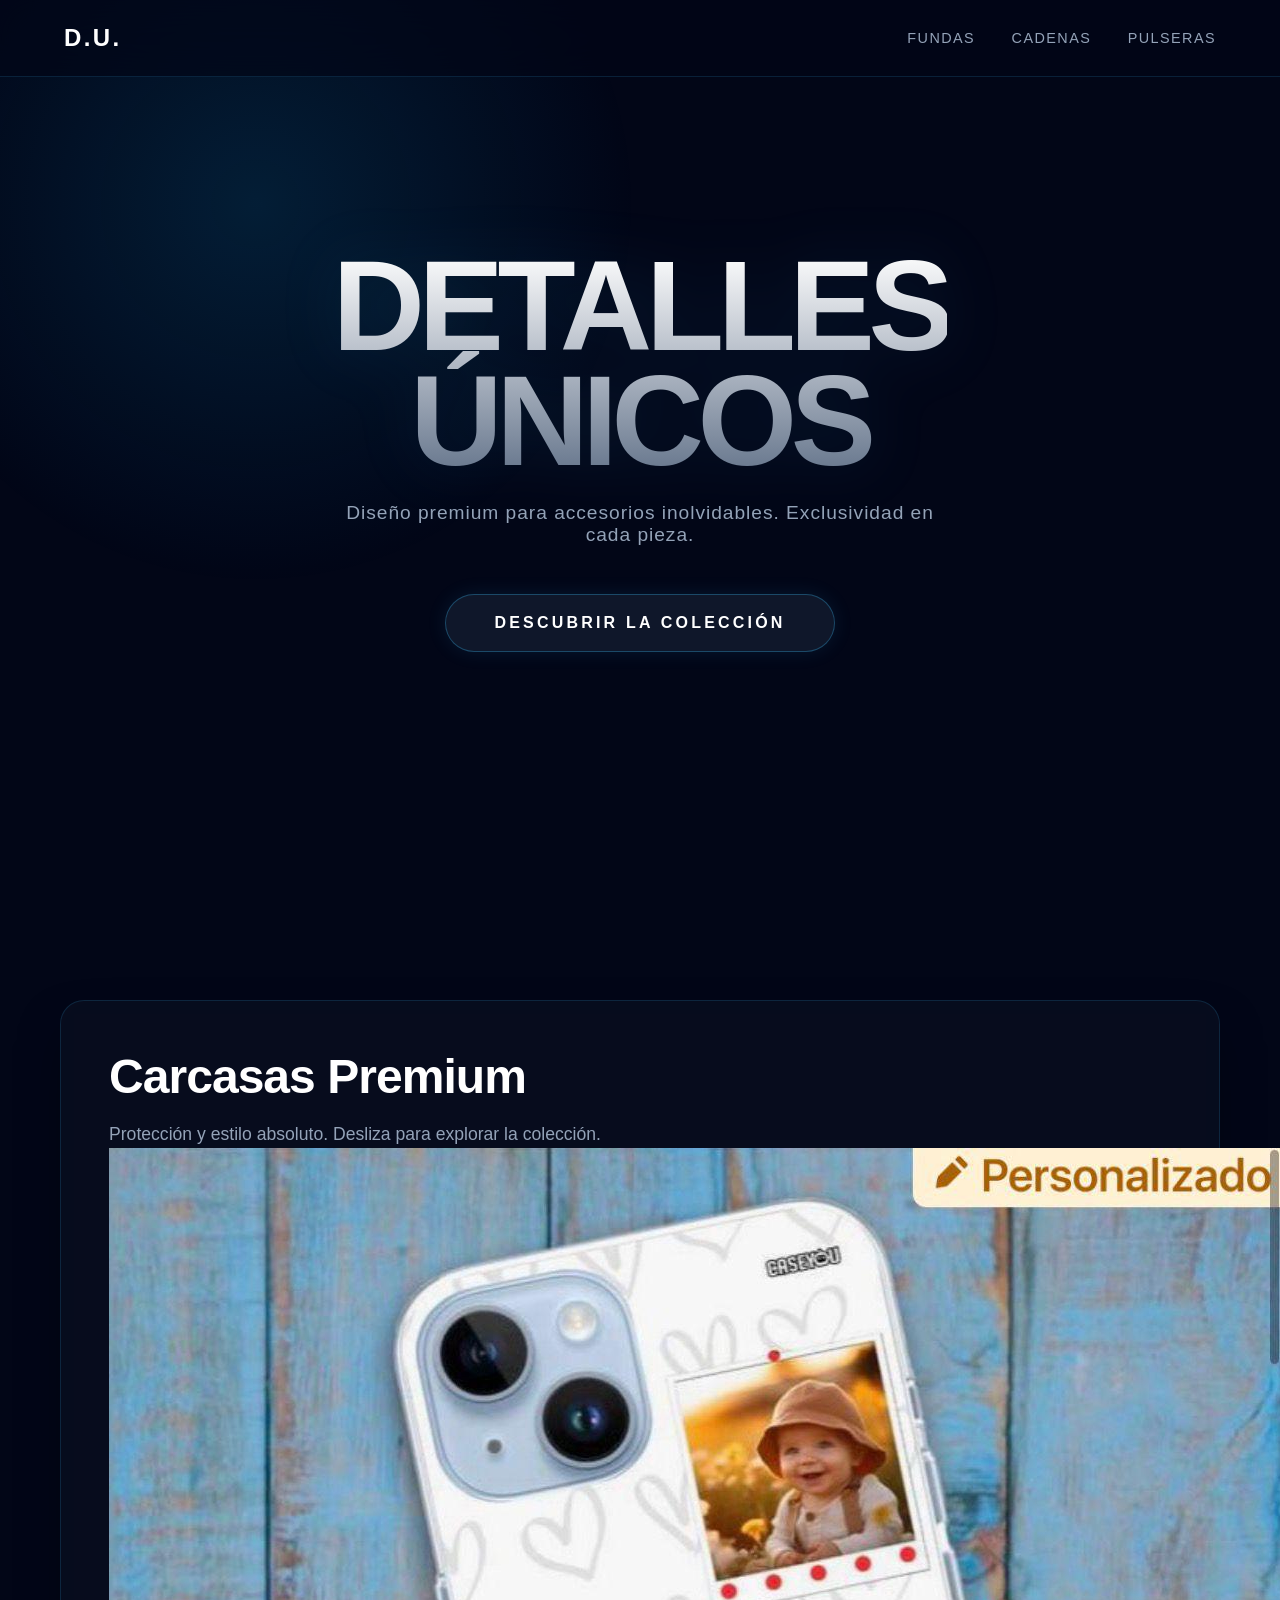
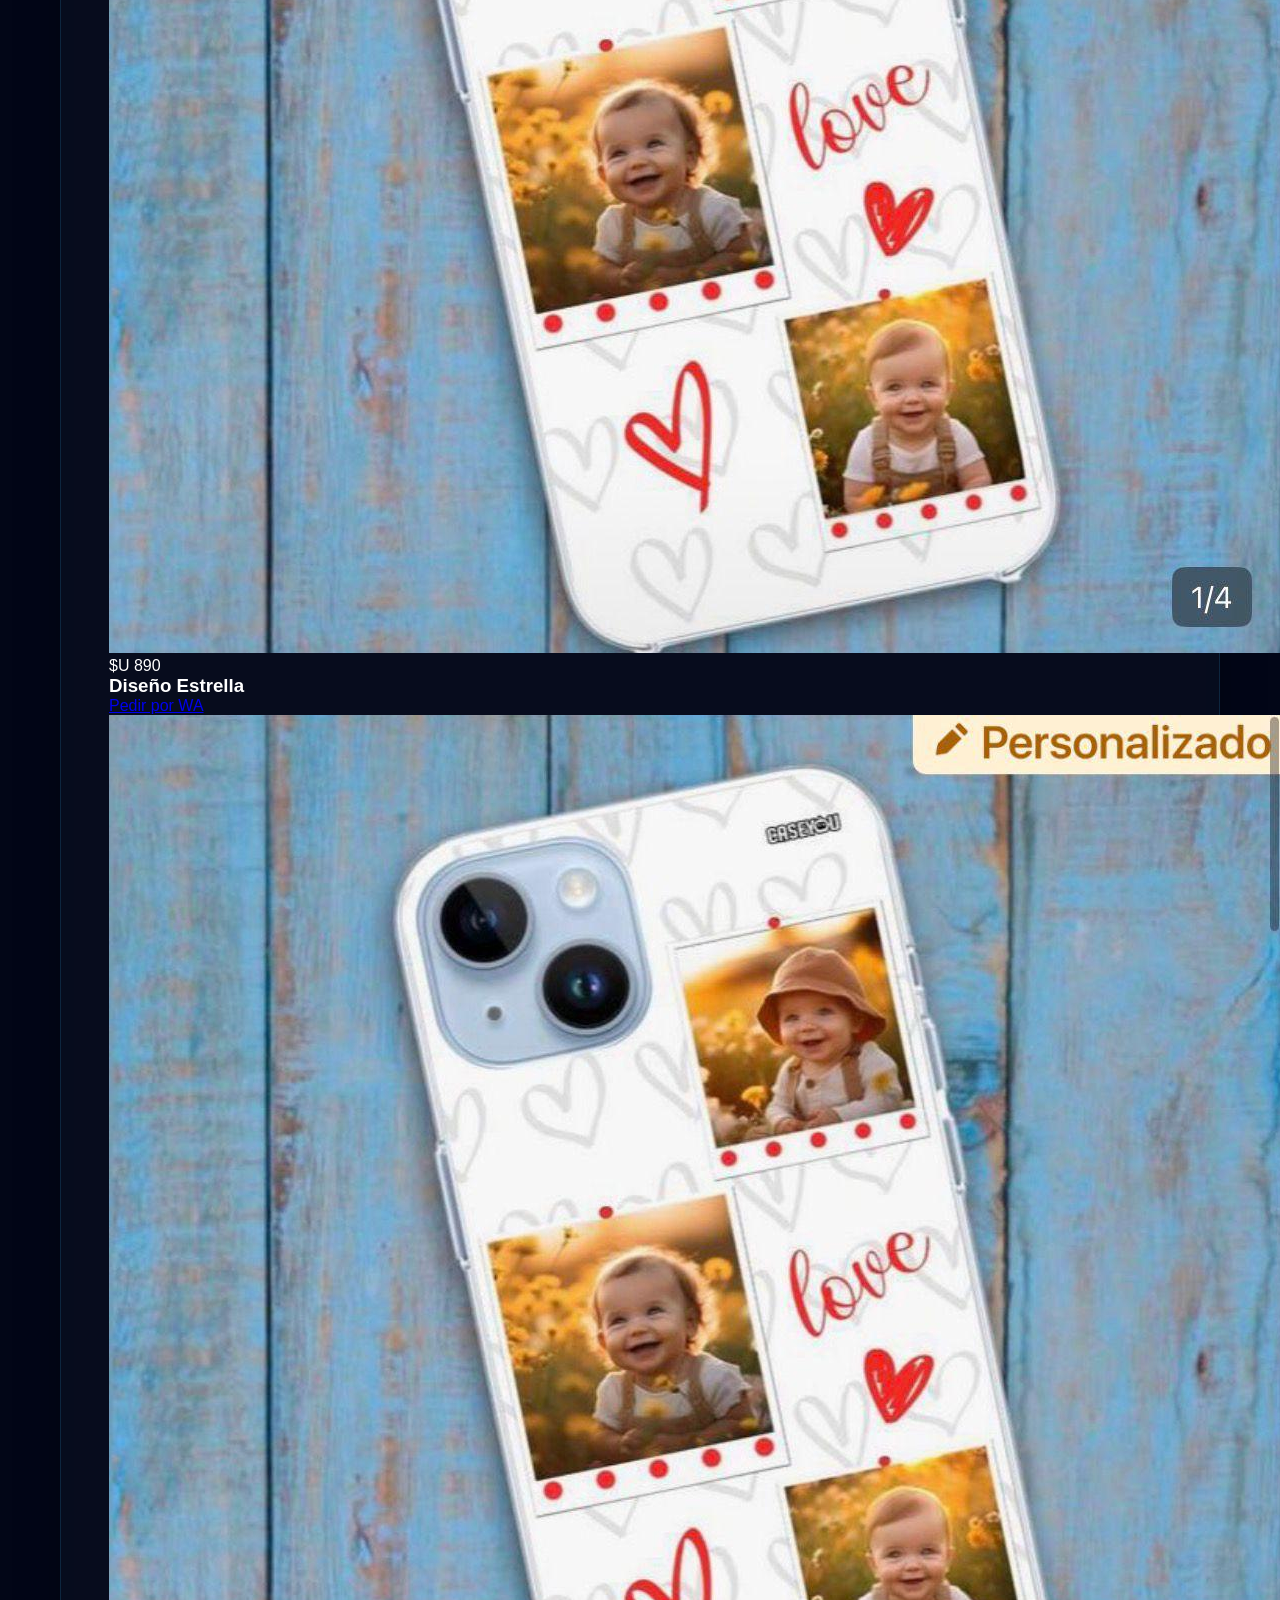
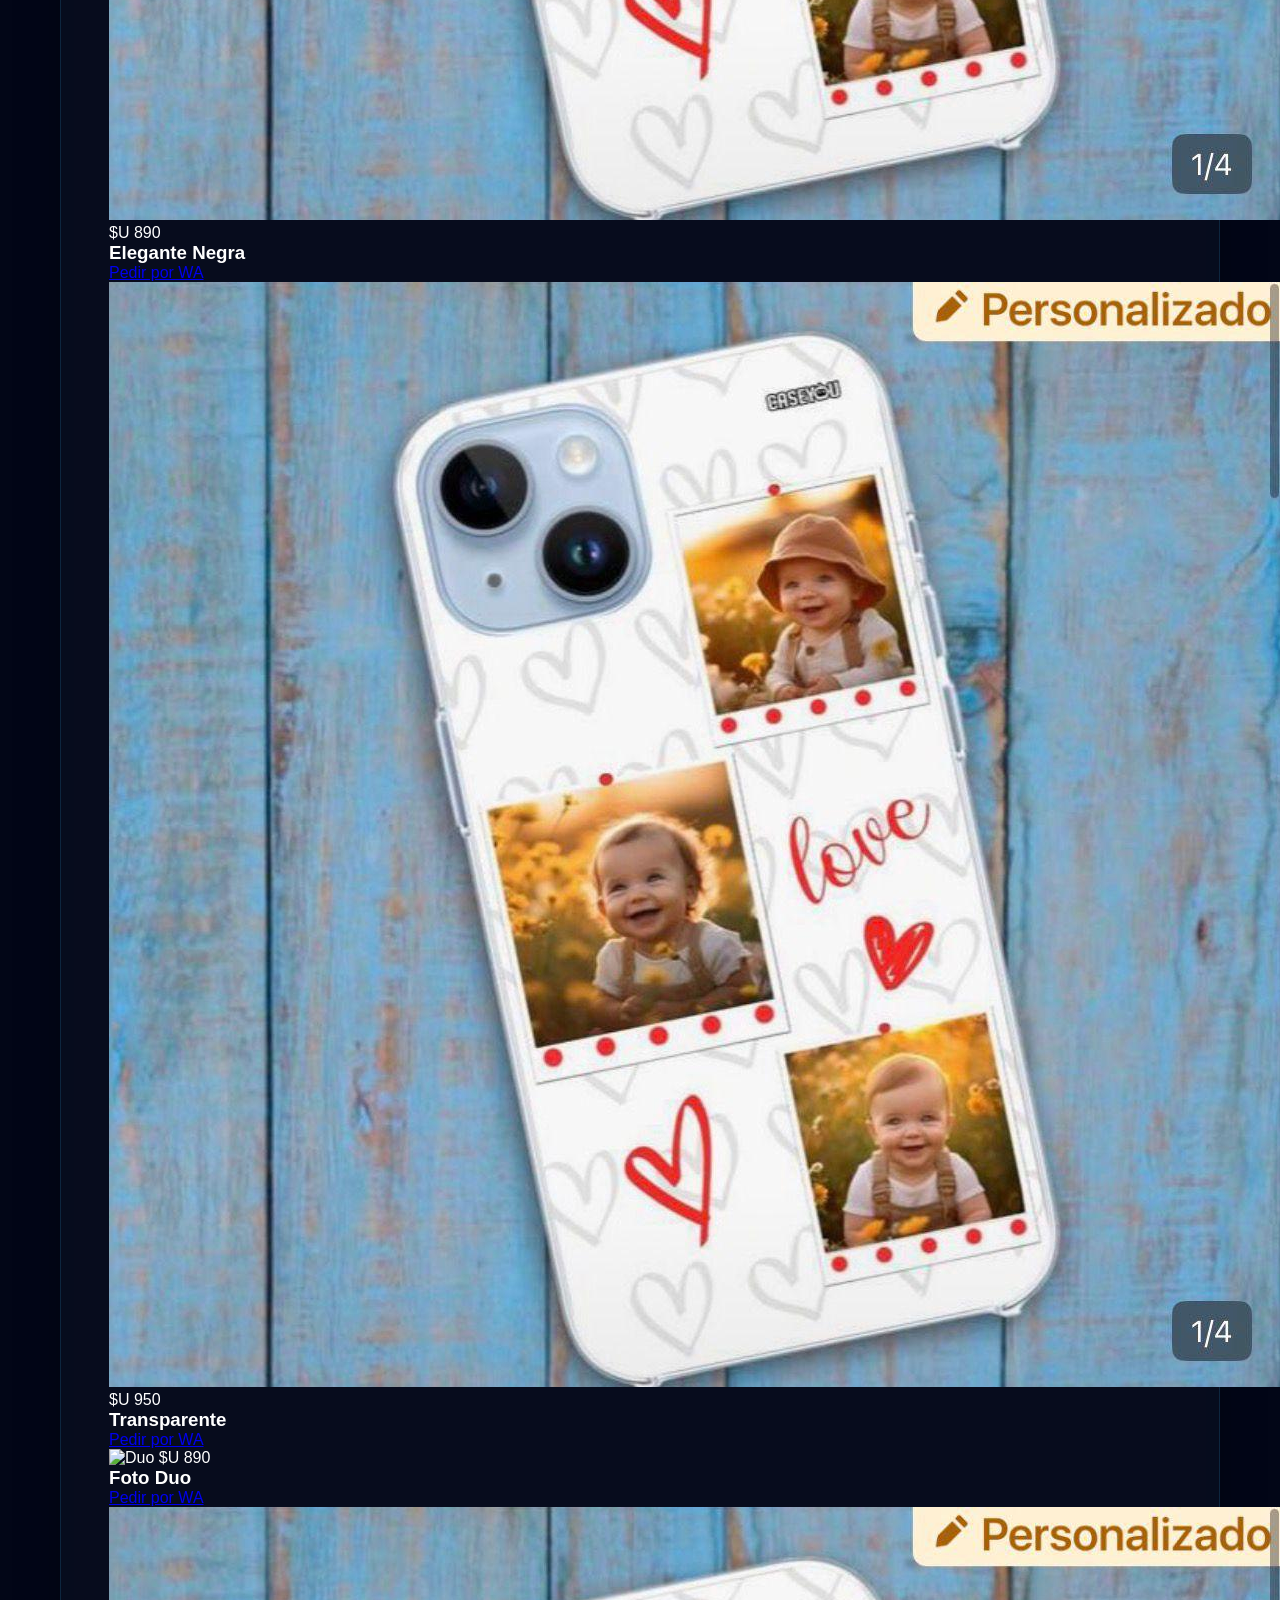
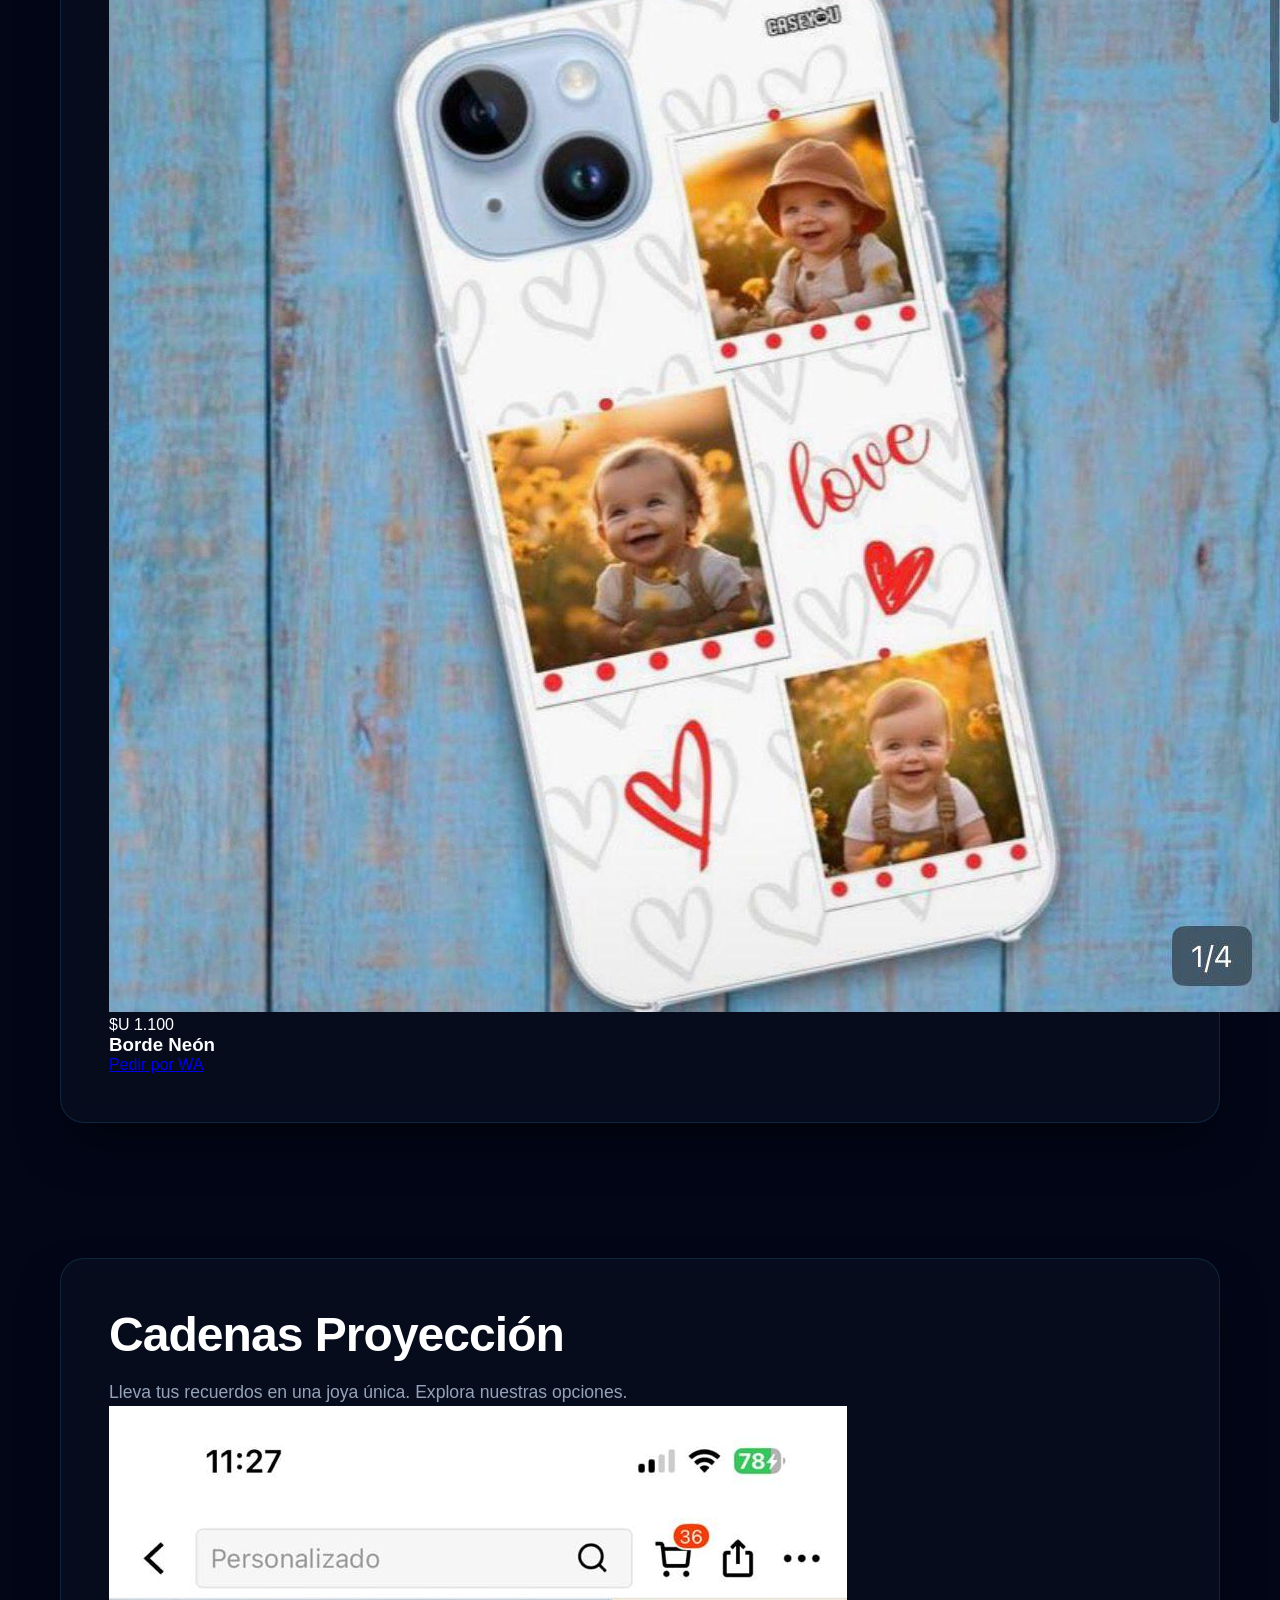
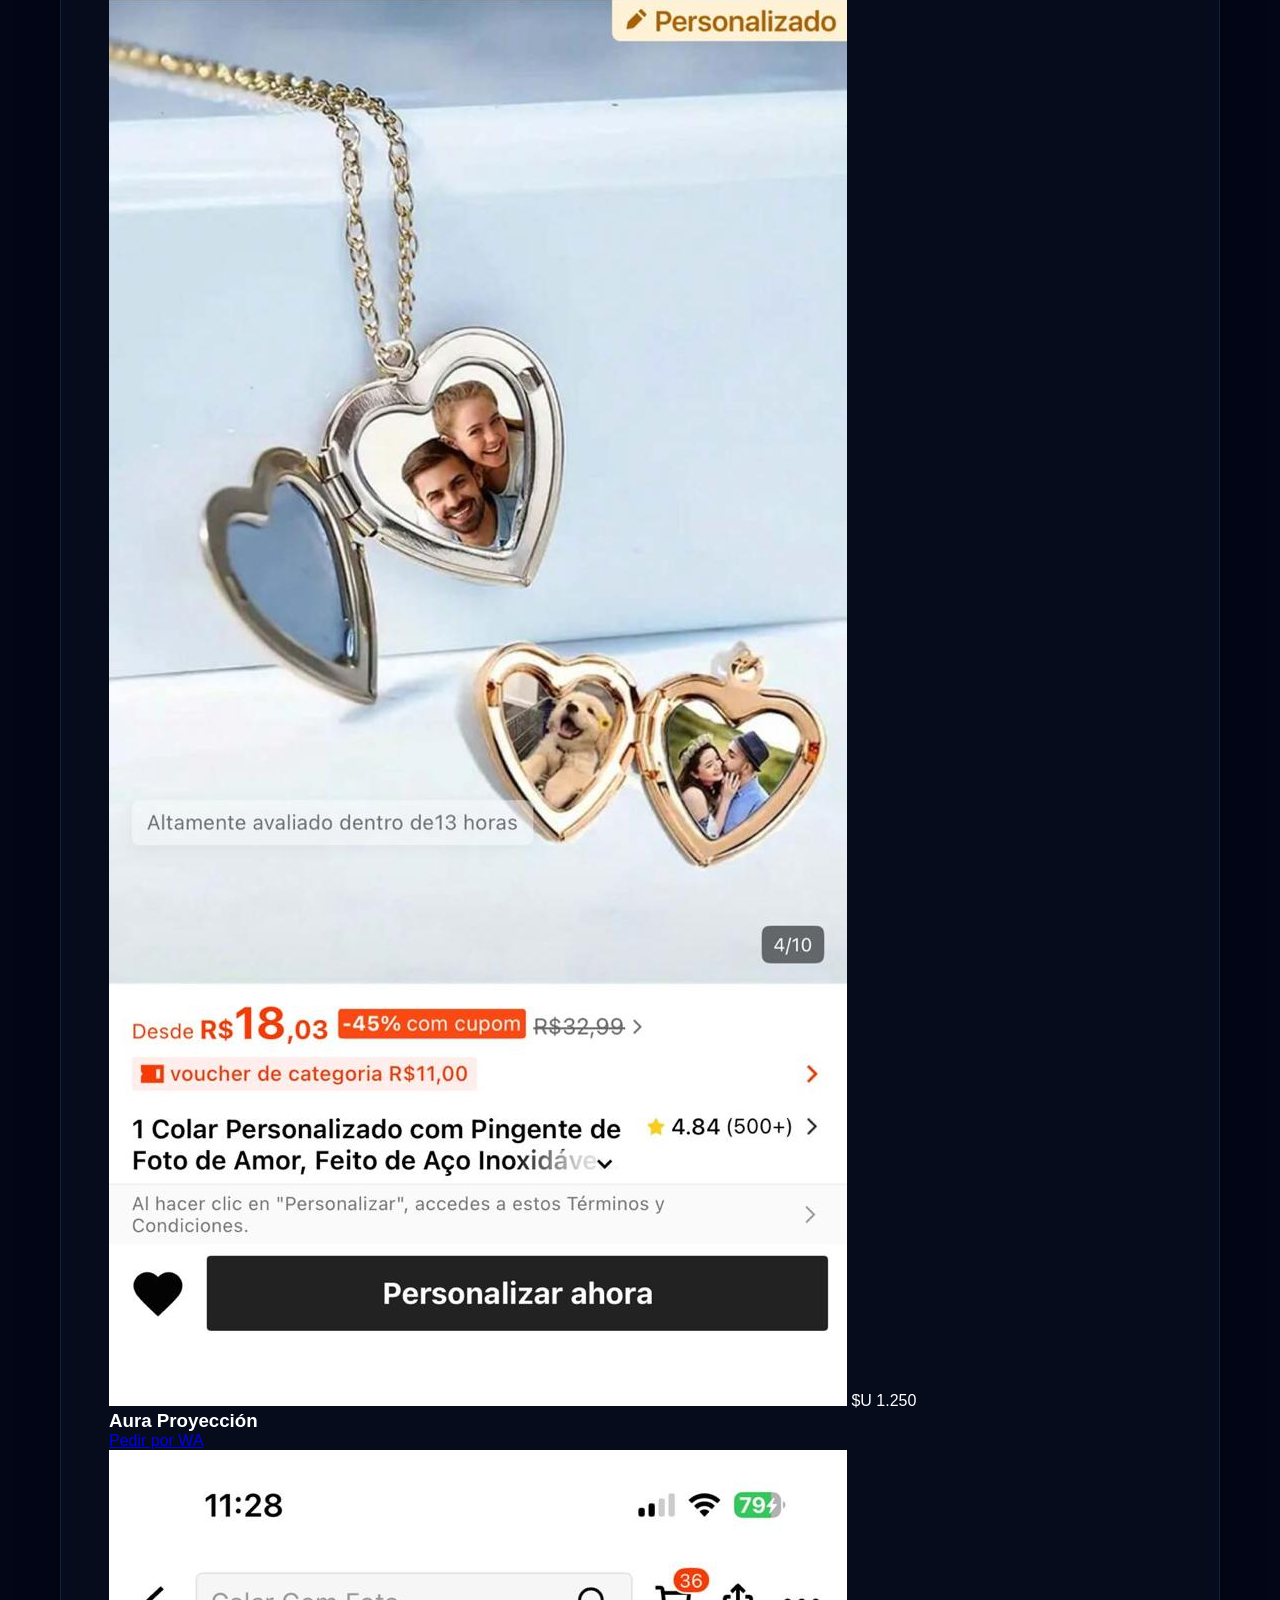
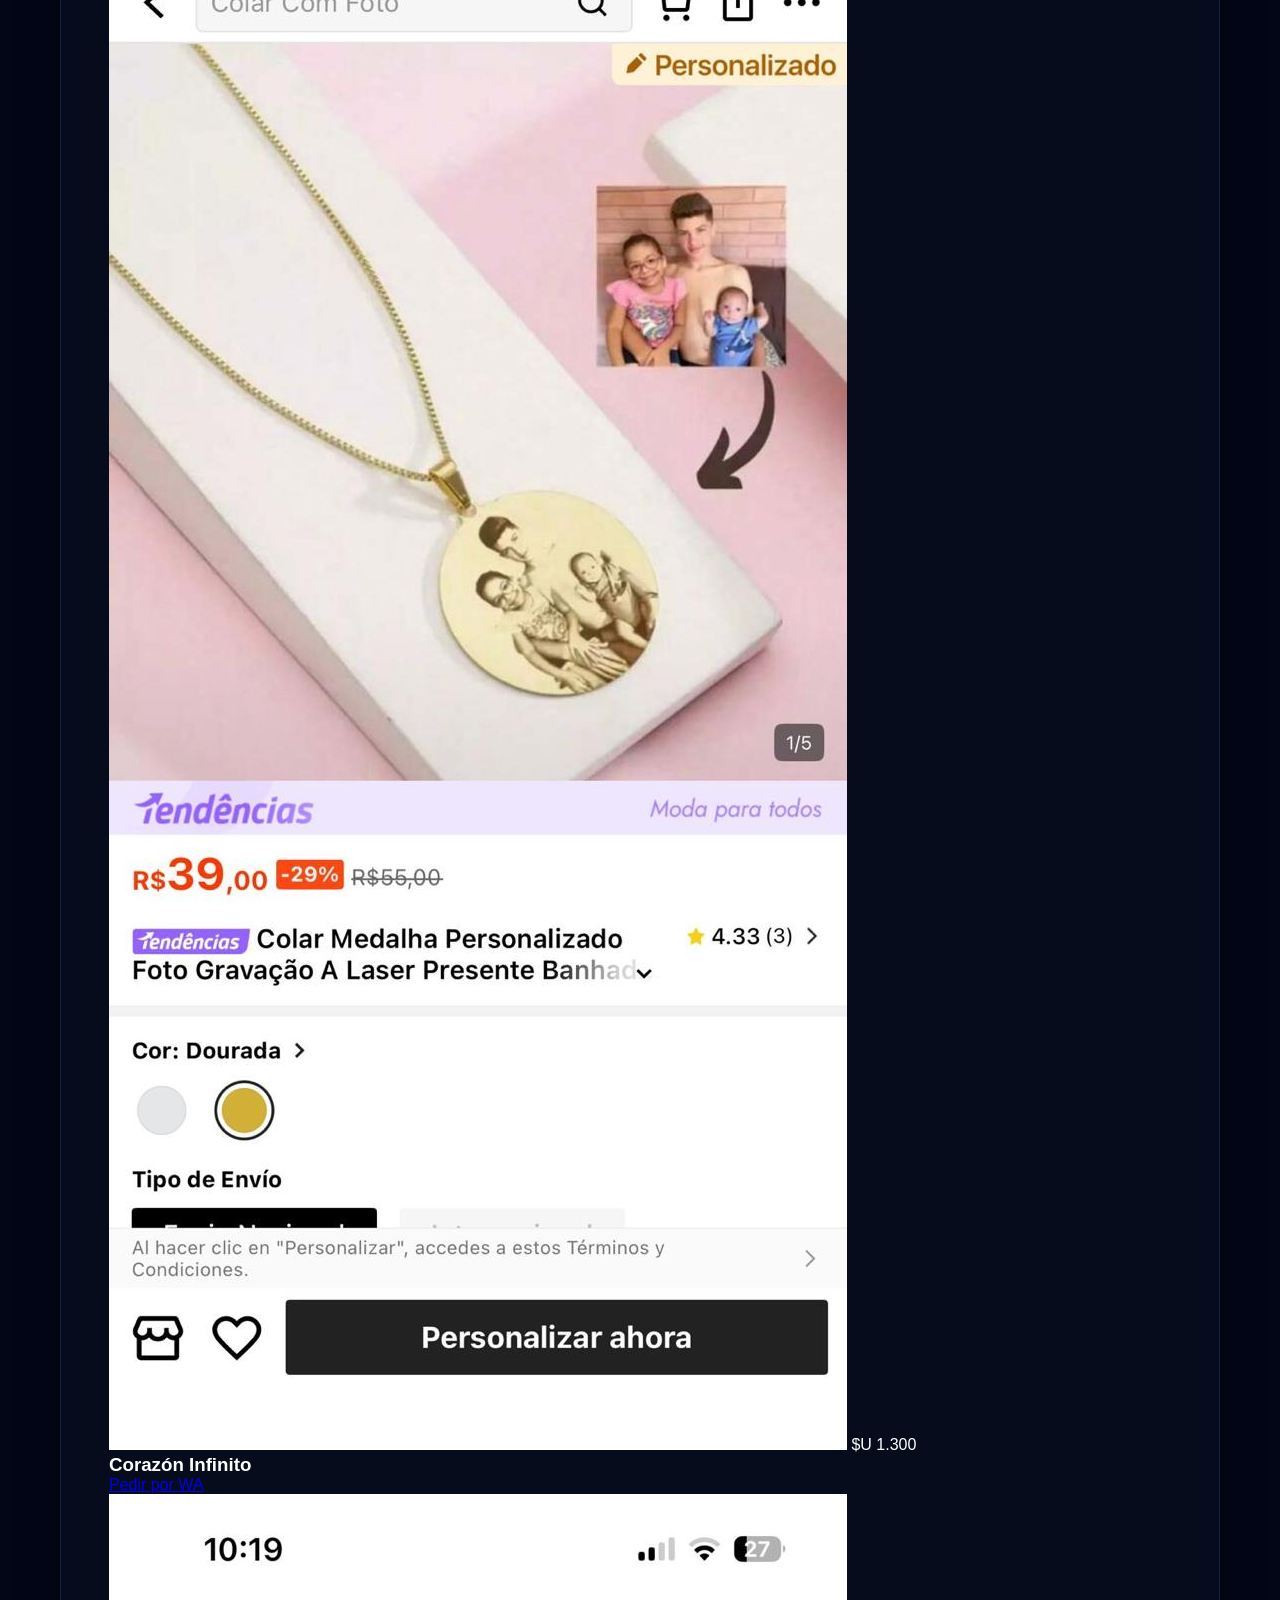
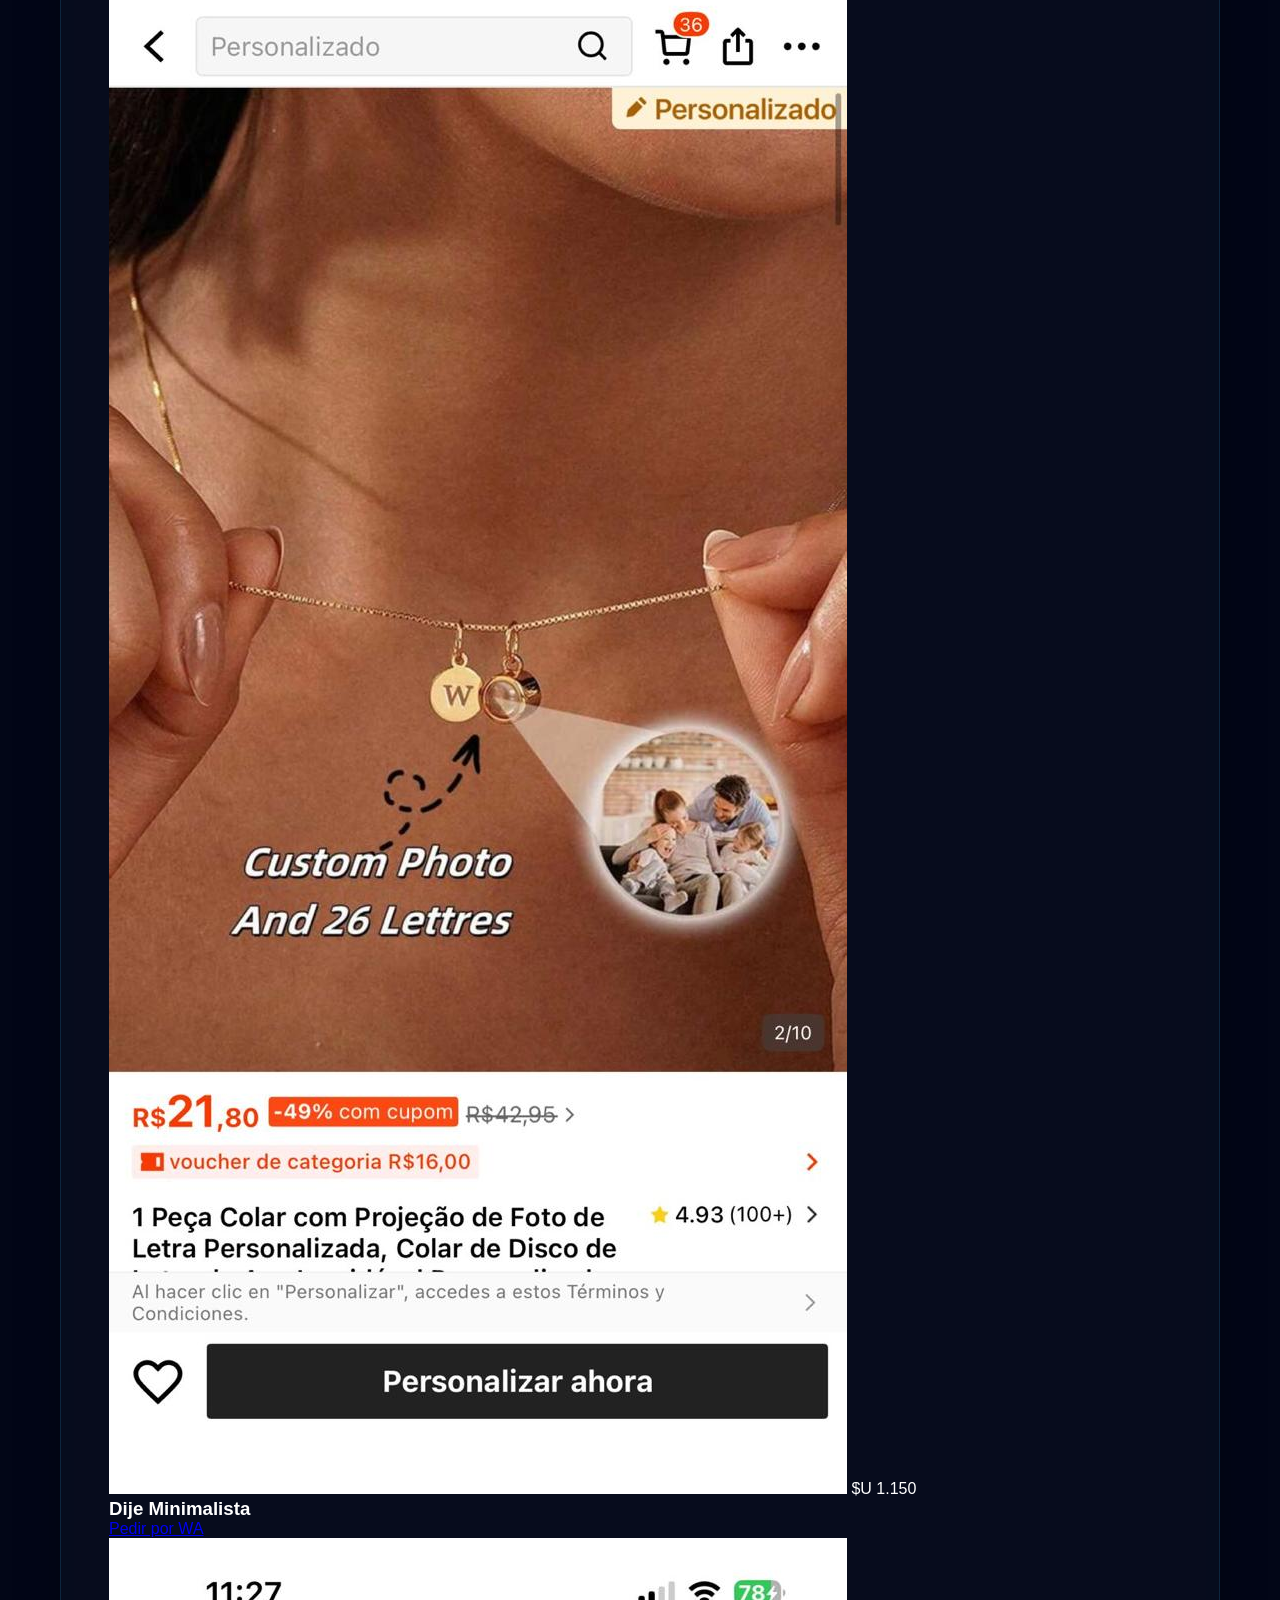
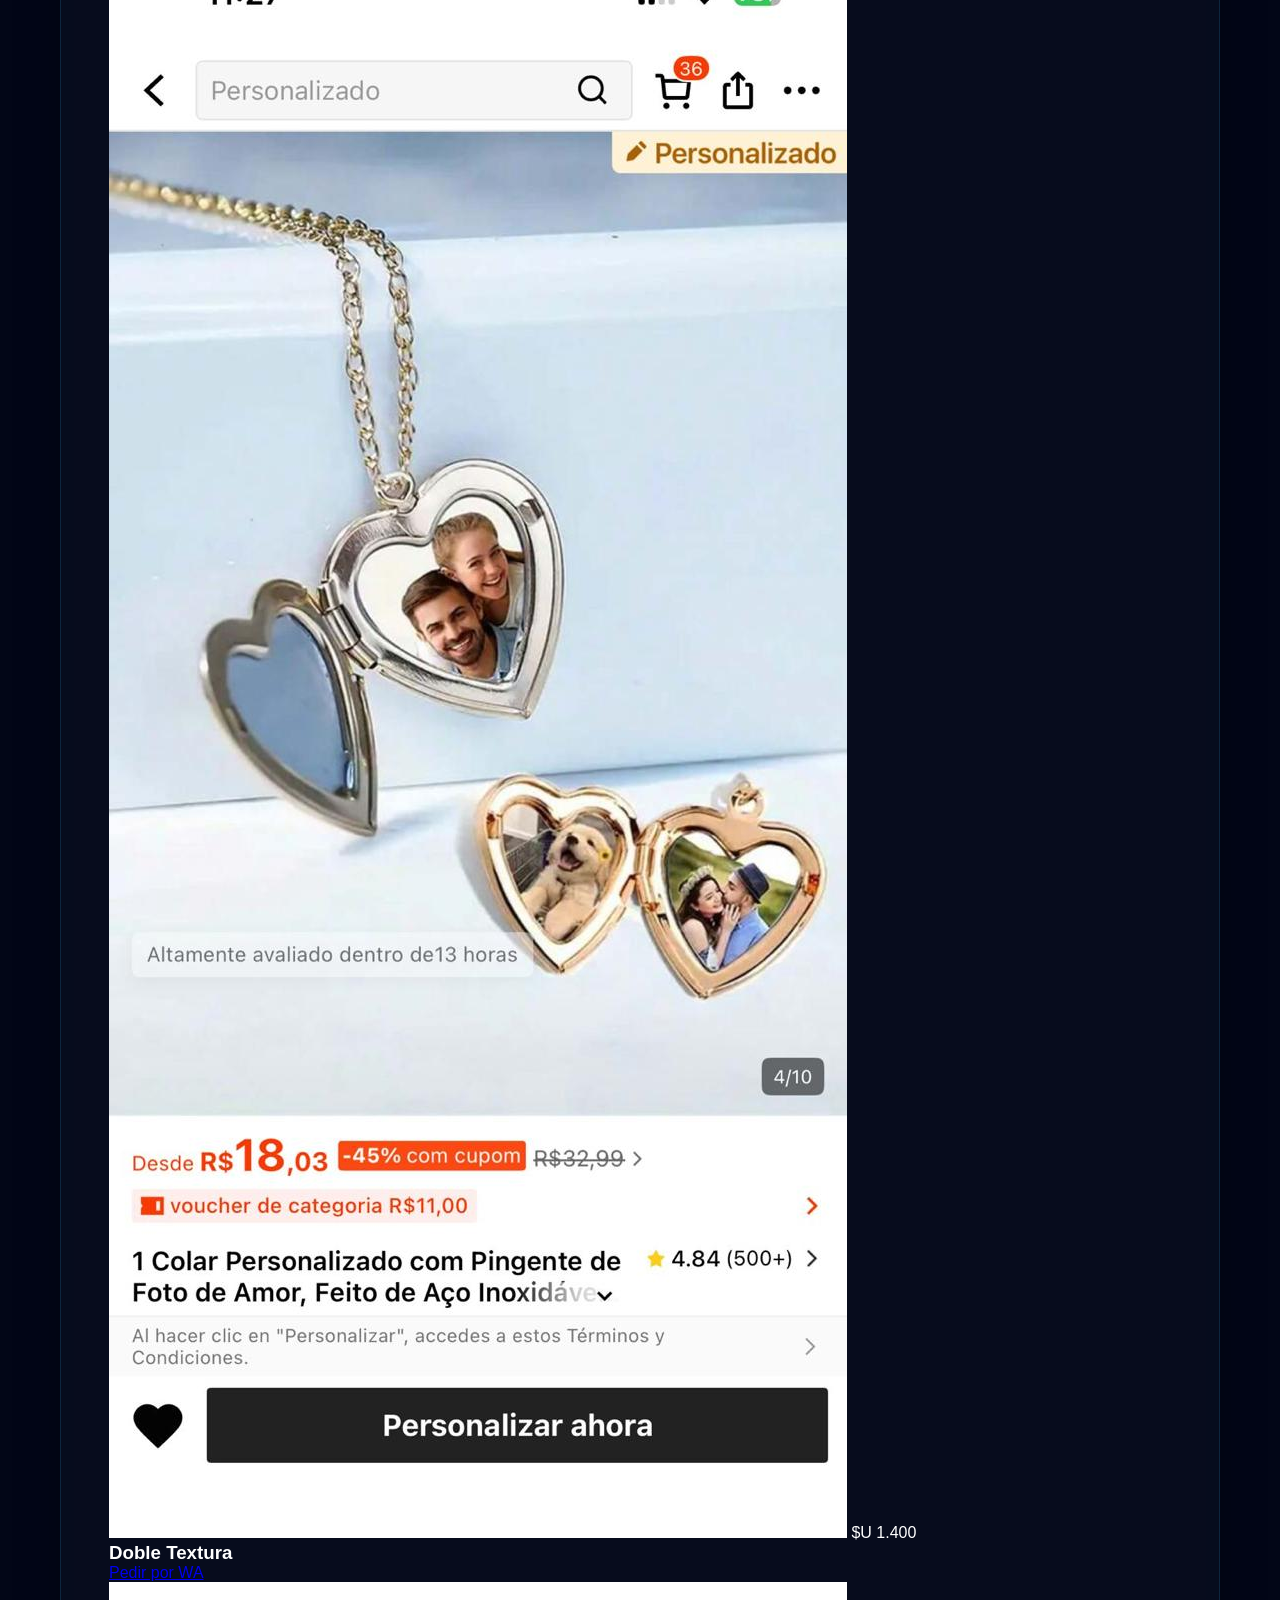
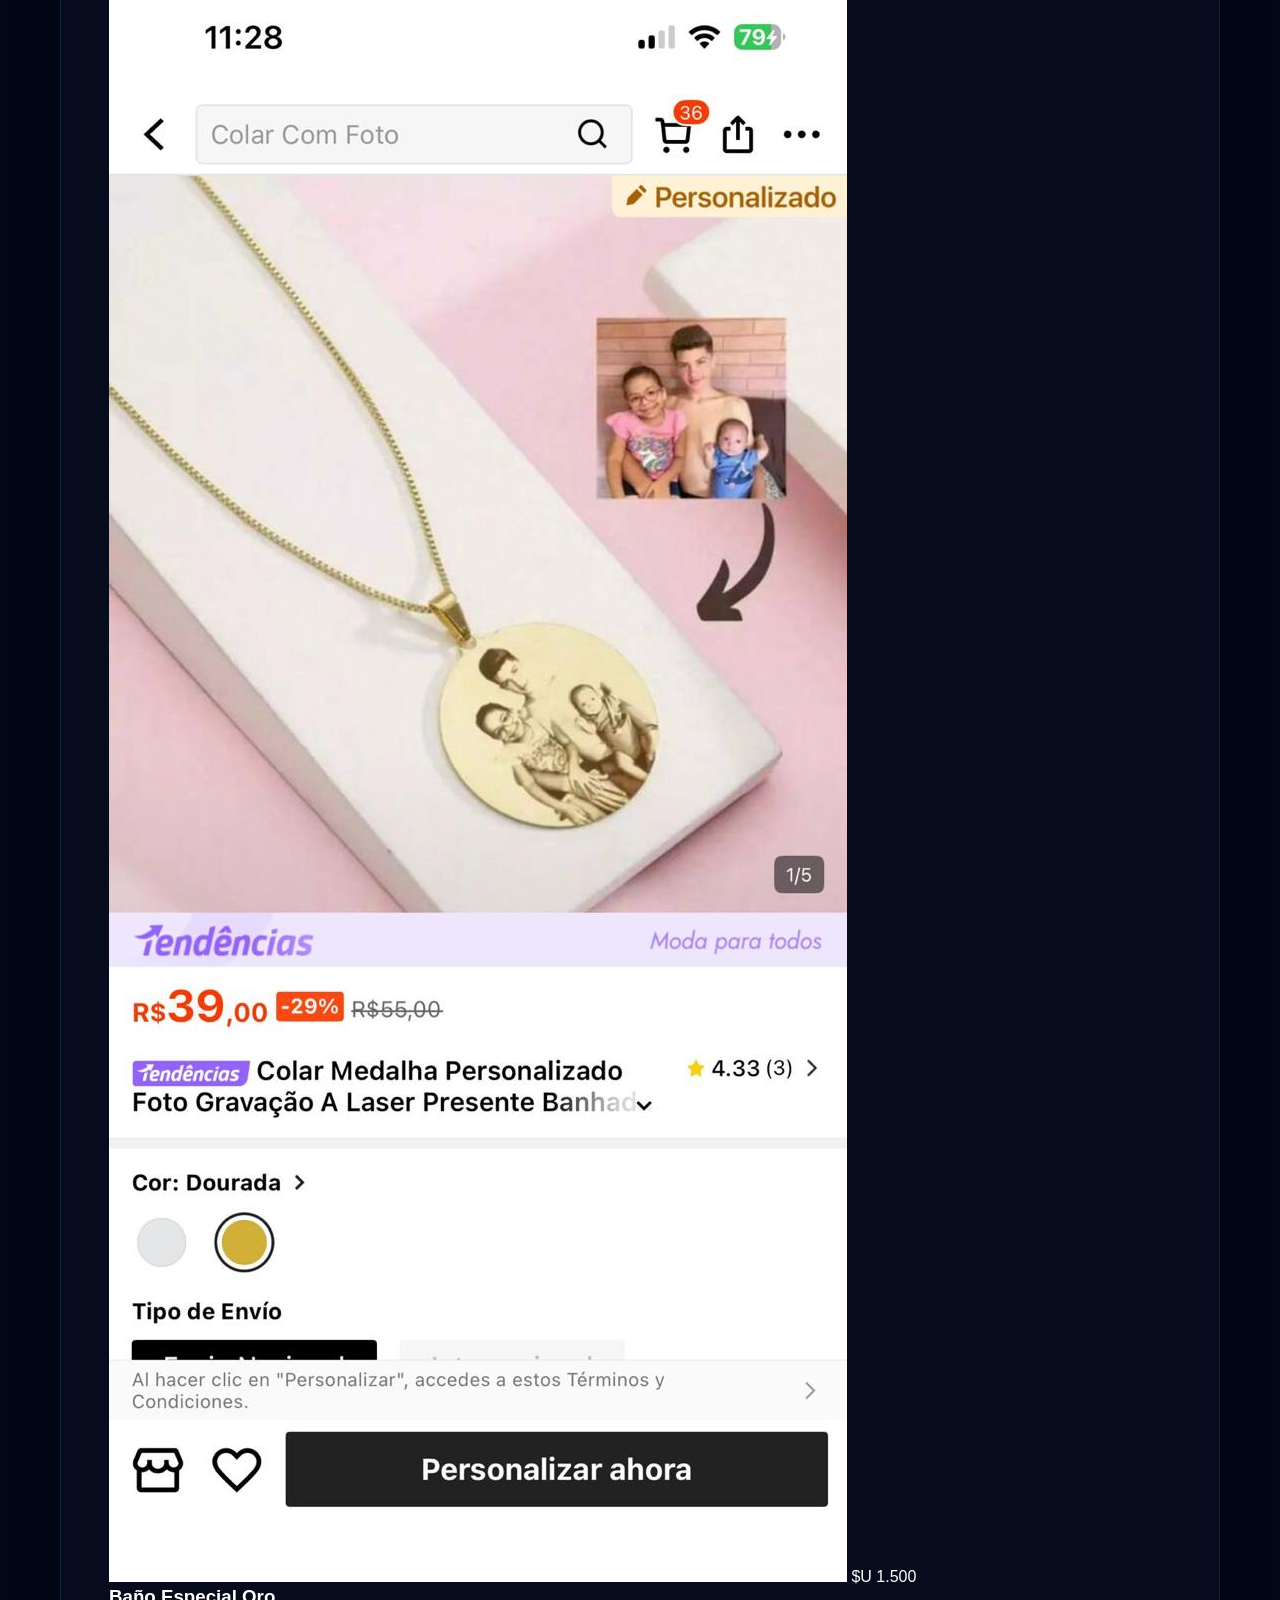
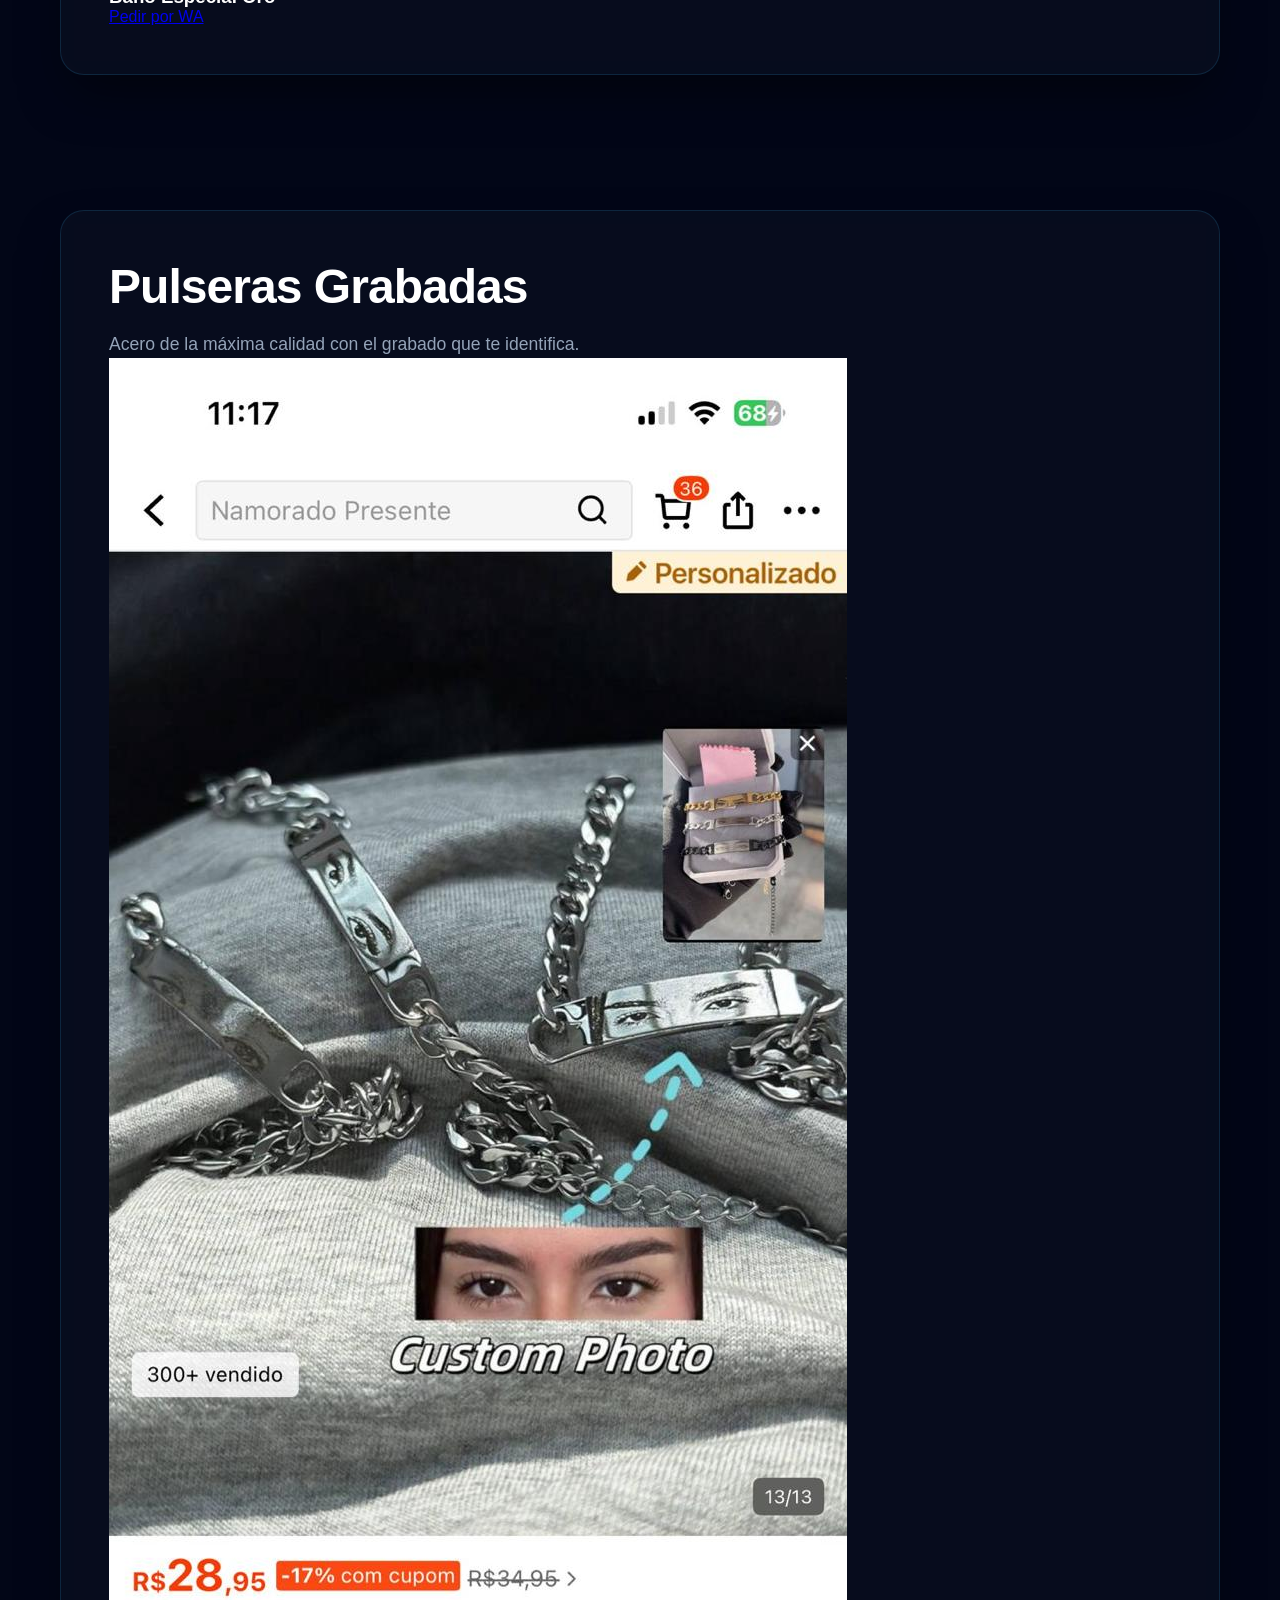
==== commit d7e630ab: "Add files via upload" ====
--- a/index.html
+++ b/index.html
@@ -30,10 +30,6 @@
     <main id="catalogo" class="catalog-section">
         <!-- FUNDAS -->
         <div class="glass-card" id="fundas">
-            <div class="card-image-wrapper mobile-cover">
-                <img src="images/fundas.jpeg" alt="Fundas de Lujo">
-                <div class="image-overlay"></div>
-            </div>
             <div class="card-content">
                 <h2>Carcasas Premium</h2>
                 <p>Protección y estilo absoluto. Desliza para explorar la colección.</p>
@@ -90,10 +86,6 @@
 
         <!-- CADENAS -->
         <div class="glass-card reverse" id="cadenas">
-            <div class="card-image-wrapper mobile-cover">
-                <img src="images/cadenas.jpeg" alt="Cadenas de Lujo">
-                <div class="image-overlay"></div>
-            </div>
             <div class="card-content">
                 <h2>Cadenas Proyección</h2>
                 <p>Lleva tus recuerdos en una joya única. Explora nuestras opciones.</p>
@@ -150,10 +142,6 @@
 
         <!-- PULSERAS -->
         <div class="glass-card" id="pulseras">
-            <div class="card-image-wrapper mobile-cover">
-                <img src="images/pulseras.jpeg" alt="Pulseras Grabadas">
-                <div class="image-overlay"></div>
-            </div>
             <div class="card-content">
                 <h2>Pulseras Grabadas</h2>
                 <p>Acero de la máxima calidad con el grabado que te identifica.</p>
